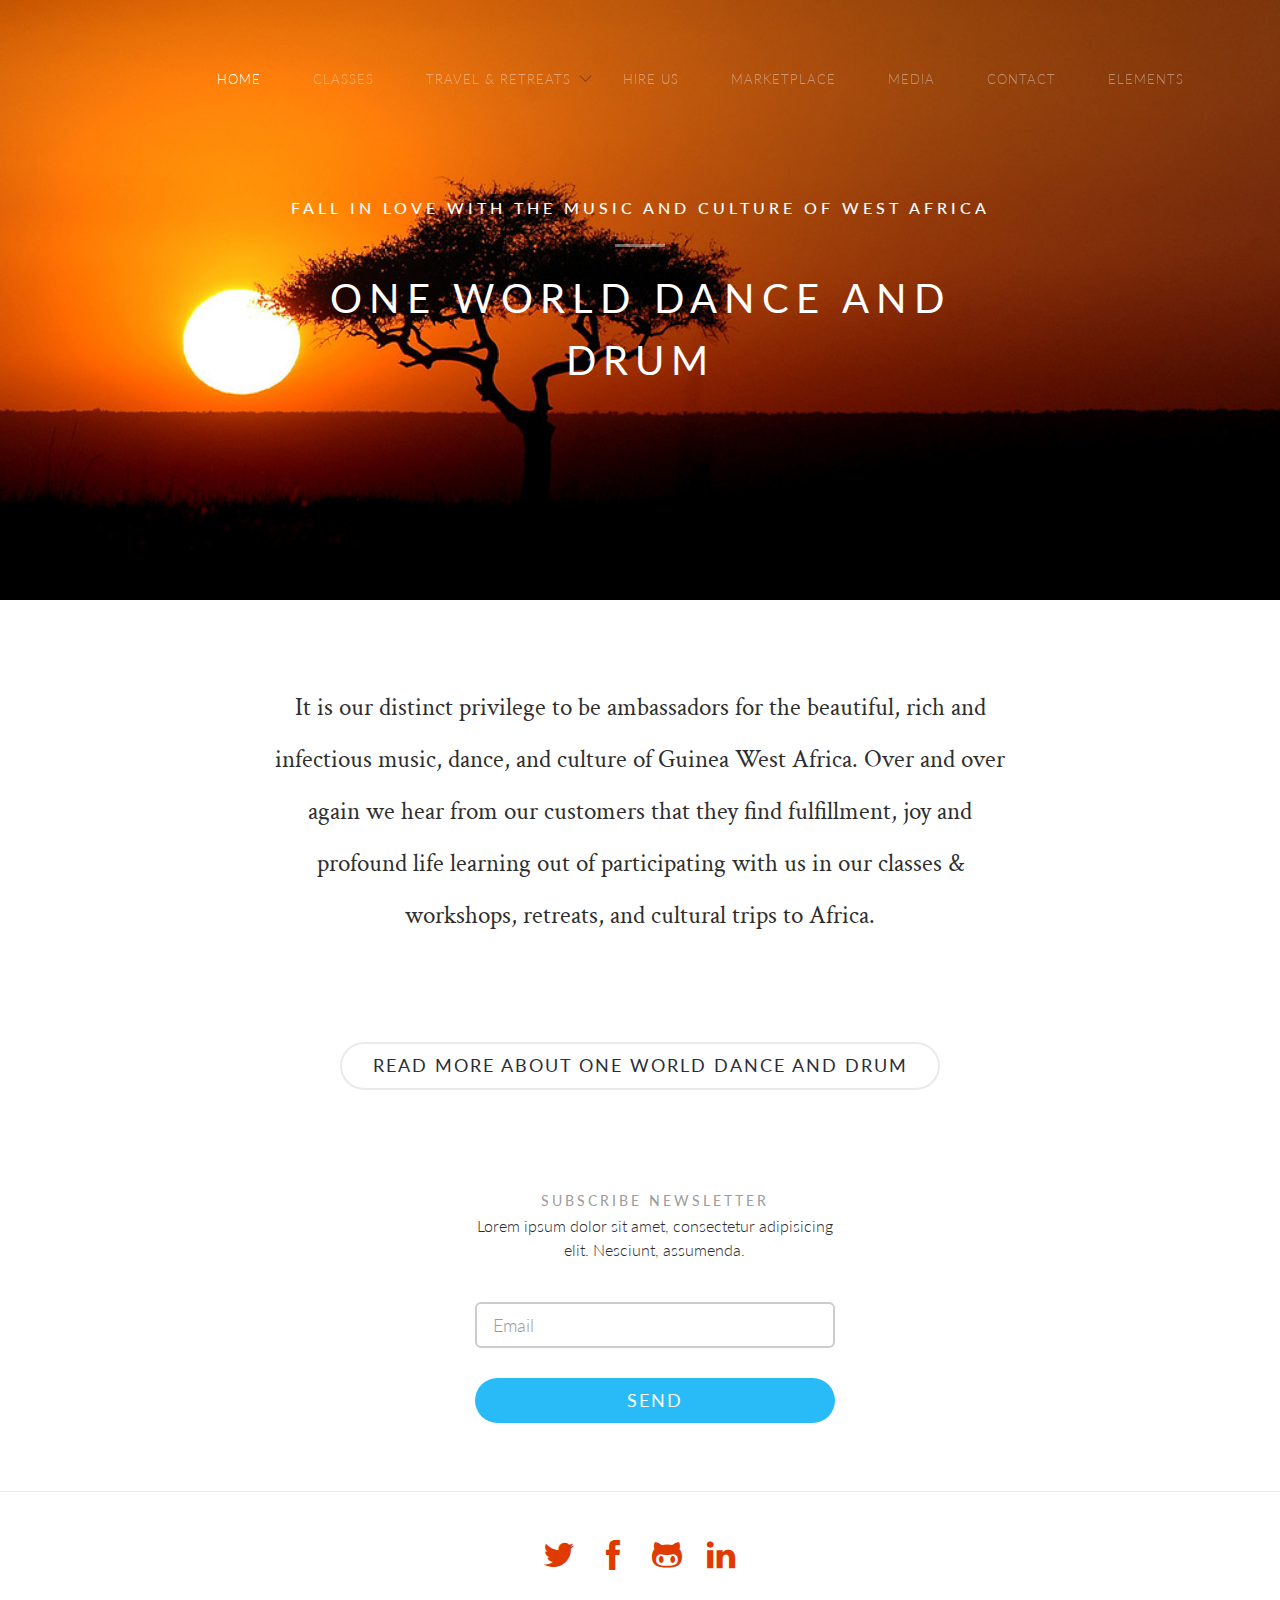
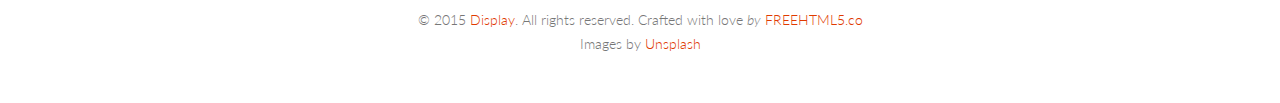
==== index.html @ 824b9a83 "work on inland trip page" ====
<!-- 
//////////////////////////////////////////////////////

FREE HTML5 TEMPLATE 
DESIGNED & DEVELOPED by FREEHTML5.CO

//////////////////////////////////////////////////////
 -->

<!DOCTYPE html>
<!--[if lt IE 7]>      <html class="no-js lt-ie9 lt-ie8 lt-ie7"> <![endif]-->
<!--[if IE 7]>         <html class="no-js lt-ie9 lt-ie8"> <![endif]-->
<!--[if IE 8]>         <html class="no-js lt-ie9"> <![endif]-->
<!--[if gt IE 8]><!--> <html class="no-js"> <!--<![endif]-->
	<head>
	<meta charset="utf-8">
	<meta http-equiv="X-UA-Compatible" content="IE=edge">
	<title>One World Dance and Drum</title>
	<meta name="viewport" content="width=device-width, initial-scale=1">
	<meta name="description" content="One World Drum and Dance offers West African dance and drum classes and workshops, cultural trips to Guinea West Africa, custom programs for educators and educational institutions, a marketplace with African products such as djembes, dunduns, balaphones, and more." />
  	<meta name="keywords" content="African dance Seattle, african drum seattle, African dance, African drum, workshops, dance class, drum class, cultural trips, Guinea, West Africa" />
  	<meta name="author" content="FREEHTML5.CO" />

  	<!-- Facebook and Twitter integration -->
	<meta property="og:title" content=""/>
	<meta property="og:image" content=""/>
	<meta property="og:url" content=""/>
	<meta property="og:site_name" content=""/>
	<meta property="og:description" content=""/>
	<meta name="twitter:title" content="" />
	<meta name="twitter:image" content="" />
	<meta name="twitter:url" content="" />
	<meta name="twitter:card" content="" />

  	<!-- Place favicon.ico and apple-touch-icon.png in the root directory -->
  	<link rel="shortcut icon" href="favicon.ico">

  	<!-- Google Webfont -->
	<link href='http://fonts.googleapis.com/css?family=Lato:300,400|Crimson+Text' rel='stylesheet' type='text/css'>
	<!-- Themify Icons -->
	<link rel="stylesheet" href="css/themify-icons.css">
	<!-- Bootstrap -->
	<link rel="stylesheet" href="css/bootstrap.css">
	<!-- Owl Carousel -->
	<link rel="stylesheet" href="css/owl.carousel.min.css">
	<link rel="stylesheet" href="css/owl.theme.default.min.css">
	<!-- Magnific Popup -->
	<link rel="stylesheet" href="css/magnific-popup.css">
	<!-- Superfish -->
	<link rel="stylesheet" href="css/superfish.css">
	<!-- Easy Responsive Tabs -->
	<link rel="stylesheet" href="css/easy-responsive-tabs.css">


	

	<!-- Theme Style -->
	<link rel="stylesheet" href="css/style.css">
	<!-- Other -->
	<link rel="stylesheet" href="css/special.css">
	
	<!-- FOR IE9 below -->
	<!--[if lt IE 9]>
	<script src="js/modernizr-2.6.2.min.js"></script>
	<script src="js/respond.min.js"></script>
	<![endif]-->

	</head>
	<body>

			<!-- START #fh5co-header -->
			<header id="fh5co-header-section" role="header" class="" >
				<div class="container">
					
					<!-- START #fh5co-logo -->
					<h1 id="fh5co-logo" class="pull-left"><a href="index.html"></a></h1>
					
					<!-- START #fh5co-menu-wrap -->
					<nav id="fh5co-menu-wrap" role="navigation">
						<ul class="sf-menu" id="fh5co-primary-menu">
							<li class="active">
								<a href="index.html">Home</a>
							</li>
							<li><a href="classes.html">Classes</a></li>
							<li>
								<a href="#" class="fh5co-sub-ddown">Travel & Retreats</a>
								 <ul class="fh5co-sub-menu">
								 	<li><a href="coastal-guinea.html">Coastal Guinea</a></li>
								 	<li><a href="inland-villages.html">Inland Guinea Villages</a></li>
									<li><a href="#">Retreats</a></li>
								</ul>
							</li>
							<li><a href="services.html">Hire us</a></li>
							<li><a href="marketplace.html">Marketplace</a></li>
							<li><a href="media.html">Media</a></li>
							<li><a href="contact.html">Contact</a></li>
							<li><a href="elements.html">Elements</a></li>
						</ul>
					</nav>

				</div>
			</header>
			
			<!-- START #fh5co-hero -->
			<aside id="fh5co-hero" style="background-image: url(images/tree1.jpg);">
				<div class="container">
					<div class="row">
						<div class="col-md-8 col-md-offset-2">
							<div class="fh5co-hero-wrap">
								<div class="fh5co-hero-intro">
										<h2>Fall in love with the music and culture of West Africa<span></span></h2>
										<h1>One World Dance and Drum</h1>
								</div>
							</div>
						</div>
					</div>
				</div>
			</aside>

			<div id="fh5co-main">

				<div class="container">
					<div class="row">
						<div class="col-md-8 col-md-offset-2 text-center fh5co-lead-wrap">
							<h3 class="fh5co-serif fh5co-lead">It is our distinct privilege to be ambassadors for the beautiful, rich and infectious music, dance, and culture of Guinea West Africa. Over and over again we hear from our customers that they find fulfillment, joy and profound life learning out of participating with us in our classes & workshops, retreats, and cultural trips to Africa.</h3>
						</div>
					</div>


					<div class="btn btn-outline btn-lg about-us-button" onclick="toggleAboutUs()">Read More About One World Dance and Drum</div>

					<div class="fh5co-spacer fh5co-spacer-sm"></div>
					
					<section id="about-us" style="display:none;">

						<p>One World Dance & Drum exists to bring the power and magic of dance, drum and intercultural experiences alive and real for all people. Through our classes, programs, and services, we ignite awareness, generate community and bring forward the possibility of global transformation.</p>
						<p>The following fundamental values are at the heart of who we are:
							<ul>
								<li>Integrity – to honor one’s word as one’s self. Living true to one’s standards, values and ideals.</li>
								<li>Responsibility – the willingness to be cause in the matter of life.</li>
								<li>Community – seeing self as one with others.</li>
								<li>Contribution – being generous, compassionate and authentic with others, sharing oneself openly.</li>
								<li>Transformation – the genesis of a new realm of possibilities. Making the impossible, possible.</li>
							</ul>
						<p>Being true to these values, we provide opportunities for people to come together to learn, grow and celebrate being alive. Inspired by the human spirit, it is our honor and joy to do God’s work … we stand for the transformation of life itself!
						</p>

<!-- 						<div class="fh5co-spacer fh5co-spacer-sm"></div>
 -->
						<div class="row">
							<div class="col-md-12">
								<div class="fh5co-spacer fh5co-spacer-sm"></div>
							</div>
							<div class="col-md-12">
								<img src="images/sarah_lee.jpg" alt="Images" class="fh5co-align-left img-responsive">
								<p>Sarah Lee graduated with honors and a Bachelor of Science degree in Health and Wellness (Exercise Science, Public Health, Youth Studies and Nutrition) from the University of Minnesota. She has been a member of the University of Minnesota Repertory and Hamanah Don Dance Companies, managed the Fitness Program at the West Seattle YMCA, and is currently a Personal Trainer and Life Coach working with people one on one to heal, expand and transform their physical, mental and emotional capacities.</p>
								<p>When Sarah Lee first discovered West African Dance in1993, she was hooked immediately, and spent the next decade studying with dozens of well-known instructors from various parts of West Africa. In 2004, Sarah Lee’s passion for this art form took her to Senegal and then Guinea West Africa on a dance intensive with her primary instructor: Master Dancer Youssouf Koumbassa.</p>
								<p>She has since returned to Guinea eleven more times for multiple months at a time to dance and learn from some of the best West African dancers and instructors in the world. Each year she delves into intensive personalized study in various parts of Guinea with artists such as Alseny Bangoura, Mamadama Camara, Aly Mara and Sorel Conte, all of whom are Principal Dancers with West Africa's finest performance company Les Ballets Africains.</p>
								<p>From October 2011 to June 2012 Sarah Lee Parker was blessed with her ninth opportunity to live and study dance in Guinea, West Africa. While there, her insatiable passion and hunger to learn from these incredible artists took her to the far reaches of Haute (high) Guinea, to the center of the capital city, Conakry, and many places in between.</p>
								<p>Sarah Lee spent these intensive 8 months studying with old traditional masters and young contemporary performers alike. Through one-on-one private classes, and by rehearsing as a member of the high level performance company Wassa So, Sarah Lee grew tremendously as a dancer. This incredible immersion experience has deepened her intimate knowledge of the dance steps, the music, and the culture and people from which they came.</p>
								<p>Sarah Lee has fallen completely in love with the people, the culture and the music and dance of Guinea West Africa. She is now living in Seattle, powerfully committed to sharing her love and knowledge of this amazing culture, building a bridge between these two very different cultures. She teaches weekly classes in the community, as well in the dance department at the University of Washington.</p>
								<p>A true healer in the best sense of the word, her infectious enthusiasm, playfulness and generosity of spirit, make her the perfect ambassador for the West African traditions that she shares from her heart.</p>

								<div class="fh5co-spacer fh5co-spacer-lg"></div>

								<img src="images/mamady.jpg" alt="Images" class="fh5co-align-right img-responsive">
								<p>Mamady "Tambou” Mansaré III, 4th generation Master Flute player from Guinea West Africa is known across Africa and around the world for his extraordinarily beautiful musicianship and artistry.  In addition to being a world class dancer, singer, and acrobat for Les Ballets Africains, the most renowned and prestigious performance company in all of West Africa, he holds the noble position of principal flute player in this revered company.  In fact, he, his father (from 1988-2004), and his grandfather (from 1958-1988) are the only people who have ever had the honor of holding this position in this acclaimed company.  In Guinea, the Mansaré family is known and regarded as a valuable national treasure.</p>
								<p>Since he was born, Mr. Mansaré has embraced his familial role and exceptional talent as historian, story teller, musician and dancer, serving his country first in several private dance and drum companies, next with the Theatre National de Guinea (1999-2000), then with the National Ballet Djoliba (2001-2004) and now with the largest and most acclaimed company in Africa, Les Ballets Africains (2004-present).  Mamady regularly works with many of Africa’s finest individual master artists such as Mamady Keita and Famadou Konate, and currently is a member of the director team of Les Ballets Africans as the ‘Registeur Adjoint’, working closely with Hamidou Bangora and the rest of the directors for this great company.</p>
								<p>Mamady is a sought after recording artist in West Africa, and his and his father’s music can be heard on many labels and with many internationally known and celebrated artists, such as Momo Wandel Soumah’s albums Matchowe, Afro Swing and Momo Le Doyen;  Mamady Keita’s albums Mögöbalu, Mamady Lèè and Mandeng Djara;  Les Ballets Africains’ albums La Mémoire du Manding, Héritage, and Silo (and others);  Les Espoirs de Coronthie’s albums Tinkhinyi (and others);  Moussa "Tanga” Camara’s album Sabou youma vol.1;  Kelontan Cissohko’s album Koraba;  and even in the films of French director Laurent Chevalier Djembefola, Mogobalu, Momo Le Doyen et l’Expérience Africaine.</p>
								<p>Born in 1976 in Kissidougou, in the Forest Region of Guinea, Mamady is a member of the Malinke ethnic group. The entire paternal line of the Mansaré family, are a clear and famous example of the way ancient West African traditions, customs and knowledge have been passed from one generation to the next for hundreds and hundreds of years.  Mr. Mansaré is a direct descendant of Sundiata Keita, the founder of the Mandingo Empire of the thirteenth century, and since his birth he has been rooted in the stories and traditions of his culture. Now his government and the people of Guinea count on him to chronicle and keep the details of these stories alive for the world.  He takes pride in his role as a cultural ambassador, not only as a beautiful performer and recording artist, but also by teaching classes and workshops. For years Mr. Mansaré has been organizing and leading training courses and cultural intensives in both the capital city Conakry, as well as in his native village deep in the interior of Guinea.  He works with students from all over the world: Mexico, United States, France, Japan, Netherlands ...etc., to share with them the power and exhilaration of his grand culture. Students and audience members from across the globe regard him as an exceptional teacher, and charismatic performer, and an enormous resource of traditional information.</p>
								<p>Lastly, Mamady’s ancestral heritage, his time spent in the untouched traditions of central and eastern Guinea, and his many years of participating in the top performance companies in Guinea, has allowed him to become a fine costume and instrument designer.  Directors of dance and drum performance companies all of the world now come to him to build instruments for them, and design specific traditional costumes for their productions.  His profound and intimate understanding of history of West Africa’s music, dance and culture make him one of the most sought after instrument makers, costume designers artists and teachers in Guinea.</p>
							</div>
						</div>

						<div class="fh5co-spacer fh5co-spacer-lg"></div>
					</section>


					<section id="fh5co-newsletter">
						<div class="container">
							<div class="row">
								<div class="col-md-4 col-md-offset-4 col-sm-6 col-sm-offset-3 text-center">
									<h2 class="fh5co-uppercase-heading-sm fh5co-no-margin-bottom">Subscribe Newsletter</h2>
									<p>Lorem ipsum dolor sit amet, consectetur adipisicing elit. Nesciunt, assumenda.</p>
									<div class="fh5co-spacer fh5co-spacer-xxs"></div>
									<form method="post" action="#">
									  <div class="form-group">
									    <label for="email" class="sr-only">Email address</label>
									    <input type="email" class="form-control input-lg" id="email" placeholder="Email">
									  </div>
									  <input type="submit" class="btn btn-primary btn-lg btn-block" value="Send">
									</form>		
								</div>
							</div>
						</div>
					</section>
				</div>
				
				<footer id="fh5co-footer">
					<div class="container">
						
						<ul class="fh5co-social-icons">
							<li><a href="#"><i class="ti-twitter-alt"></i></a></li>
							<li><a href="#"><i class="ti-facebook"></i></a></li>
							<li><a href="#"><i class="ti-github"></i></a></li>
							<li><a href="#"><i class="ti-linkedin"></i></a></li>
						</ul>
						<p class="text-muted fh5co-no-margin-bottom text-center"><small>&copy; 2015 <a href="#">Display</a>. All rights reserved. Crafted with love <em>by</em> <a href="http://freehtml5.co" target="_blank">FREEHTML5.co</a> <br> Images by <a href="http://unsplash.com/" target="_blank">Unsplash</a></small></p>

					</div>
				</footer>
			
		
			</div>
			
			
		<!-- jQuery -->
		<script src="js/jquery-1.10.2.min.js"></script>
		<!-- jQuery Easing -->
		<script src="js/jquery.easing.1.3.js"></script>
		<!-- Bootstrap -->
		<script src="js/bootstrap.js"></script>
		<!-- Owl carousel -->
		<script src="js/owl.carousel.min.js"></script>
		<!-- Magnific Popup -->
		<script src="js/jquery.magnific-popup.min.js"></script>
		<!-- Superfish -->
		<script src="js/hoverIntent.js"></script>
		<script src="js/superfish.js"></script>
		<!-- Easy Responsive Tabs -->
		<script src="js/easyResponsiveTabs.js"></script>
		<!-- FastClick for Mobile/Tablets -->
		<script src="js/fastclick.js"></script>
		<!-- Main JS -->
		<script src="js/main.js"></script>

		<script type="text/javascript">
			function toggleAboutUs() {
		    var x = document.getElementById('about-us');
		    if (x.style.display === 'none') {
		        x.style.display = 'block';
		    } else {
		        x.style.display = 'none';
		    }
			}

		</script>

	</body>
</html>
---- css/themify-icons.css ----
@font-face {
	font-family: 'themify';
	src:url('../fonts/themify/themify.eot?-fvbane');
	src:url('../fonts/themify/themify.eot?#iefix-fvbane') format('embedded-opentype'),
		url('../fonts/themify/themify.woff?-fvbane') format('woff'),
		url('../fonts/themify/themify.ttf?-fvbane') format('truetype'),
		url('../fonts/themify/themify.svg?-fvbane#themify') format('svg');
	font-weight: normal;
	font-style: normal;
}

[class^="ti-"], [class*=" ti-"] {
	font-family: 'themify';
	speak: none;
	font-style: normal;
	font-weight: normal;
	font-variant: normal;
	text-transform: none;
	line-height: 1;

	/* Better Font Rendering =========== */
	-webkit-font-smoothing: antialiased;
	-moz-osx-font-smoothing: grayscale;
}

.ti-wand:before {
	content: "\e600";
}
.ti-volume:before {
	content: "\e601";
}
.ti-user:before {
	content: "\e602";
}
.ti-unlock:before {
	content: "\e603";
}
.ti-unlink:before {
	content: "\e604";
}
.ti-trash:before {
	content: "\e605";
}
.ti-thought:before {
	content: "\e606";
}
.ti-target:before {
	content: "\e607";
}
.ti-tag:before {
	content: "\e608";
}
.ti-tablet:before {
	content: "\e609";
}
.ti-star:before {
	content: "\e60a";
}
.ti-spray:before {
	content: "\e60b";
}
.ti-signal:before {
	content: "\e60c";
}
.ti-shopping-cart:before {
	content: "\e60d";
}
.ti-shopping-cart-full:before {
	content: "\e60e";
}
.ti-settings:before {
	content: "\e60f";
}
.ti-search:before {
	content: "\e610";
}
.ti-zoom-in:before {
	content: "\e611";
}
.ti-zoom-out:before {
	content: "\e612";
}
.ti-cut:before {
	content: "\e613";
}
.ti-ruler:before {
	content: "\e614";
}
.ti-ruler-pencil:before {
	content: "\e615";
}
.ti-ruler-alt:before {
	content: "\e616";
}
.ti-bookmark:before {
	content: "\e617";
}
.ti-bookmark-alt:before {
	content: "\e618";
}
.ti-reload:before {
	content: "\e619";
}
.ti-plus:before {
	content: "\e61a";
}
.ti-pin:before {
	content: "\e61b";
}
.ti-pencil:before {
	content: "\e61c";
}
.ti-pencil-alt:before {
	content: "\e61d";
}
.ti-paint-roller:before {
	content: "\e61e";
}
.ti-paint-bucket:before {
	content: "\e61f";
}
.ti-na:before {
	content: "\e620";
}
.ti-mobile:before {
	content: "\e621";
}
.ti-minus:before {
	content: "\e622";
}
.ti-medall:before {
	content: "\e623";
}
.ti-medall-alt:before {
	content: "\e624";
}
.ti-marker:before {
	content: "\e625";
}
.ti-marker-alt:before {
	content: "\e626";
}
.ti-arrow-up:before {
	content: "\e627";
}
.ti-arrow-right:before {
	content: "\e628";
}
.ti-arrow-left:before {
	content: "\e629";
}
.ti-arrow-down:before {
	content: "\e62a";
}
.ti-lock:before {
	content: "\e62b";
}
.ti-location-arrow:before {
	content: "\e62c";
}
.ti-link:before {
	content: "\e62d";
}
.ti-layout:before {
	content: "\e62e";
}
.ti-layers:before {
	content: "\e62f";
}
.ti-layers-alt:before {
	content: "\e630";
}
.ti-key:before {
	content: "\e631";
}
.ti-import:before {
	content: "\e632";
}
.ti-image:before {
	content: "\e633";
}
.ti-heart:before {
	content: "\e634";
}
.ti-heart-broken:before {
	content: "\e635";
}
.ti-hand-stop:before {
	content: "\e636";
}
.ti-hand-open:before {
	content: "\e637";
}
.ti-hand-drag:before {
	content: "\e638";
}
.ti-folder:before {
	content: "\e639";
}
.ti-flag:before {
	content: "\e63a";
}
.ti-flag-alt:before {
	content: "\e63b";
}
.ti-flag-alt-2:before {
	content: "\e63c";
}
.ti-eye:before {
	content: "\e63d";
}
.ti-export:before {
	content: "\e63e";
}
.ti-exchange-vertical:before {
	content: "\e63f";
}
.ti-desktop:before {
	content: "\e640";
}
.ti-cup:before {
	content: "\e641";
}
.ti-crown:before {
	content: "\e642";
}
.ti-comments:before {
	content: "\e643";
}
.ti-comment:before {
	content: "\e644";
}
.ti-comment-alt:before {
	content: "\e645";
}
.ti-close:before {
	content: "\e646";
}
.ti-clip:before {
	content: "\e647";
}
.ti-angle-up:before {
	content: "\e648";
}
.ti-angle-right:before {
	content: "\e649";
}
.ti-angle-left:before {
	content: "\e64a";
}
.ti-angle-down:before {
	content: "\e64b";
}
.ti-check:before {
	content: "\e64c";
}
.ti-check-box:before {
	content: "\e64d";
}
.ti-camera:before {
	content: "\e64e";
}
.ti-announcement:before {
	content: "\e64f";
}
.ti-brush:before {
	content: "\e650";
}
.ti-briefcase:before {
	content: "\e651";
}
.ti-bolt:before {
	content: "\e652";
}
.ti-bolt-alt:before {
	content: "\e653";
}
.ti-blackboard:before {
	content: "\e654";
}
.ti-bag:before {
	content: "\e655";
}
.ti-move:before {
	content: "\e656";
}
.ti-arrows-vertical:before {
	content: "\e657";
}
.ti-arrows-horizontal:before {
	content: "\e658";
}
.ti-fullscreen:before {
	content: "\e659";
}
.ti-arrow-top-right:before {
	content: "\e65a";
}
.ti-arrow-top-left:before {
	content: "\e65b";
}
.ti-arrow-circle-up:before {
	content: "\e65c";
}
.ti-arrow-circle-right:before {
	content: "\e65d";
}
.ti-arrow-circle-left:before {
	content: "\e65e";
}
.ti-arrow-circle-down:before {
	content: "\e65f";
}
.ti-angle-double-up:before {
	content: "\e660";
}
.ti-angle-double-right:before {
	content: "\e661";
}
.ti-angle-double-left:before {
	content: "\e662";
}
.ti-angle-double-down:before {
	content: "\e663";
}
.ti-zip:before {
	content: "\e664";
}
.ti-world:before {
	content: "\e665";
}
.ti-wheelchair:before {
	content: "\e666";
}
.ti-view-list:before {
	content: "\e667";
}
.ti-view-list-alt:before {
	content: "\e668";
}
.ti-view-grid:before {
	content: "\e669";
}
.ti-uppercase:before {
	content: "\e66a";
}
.ti-upload:before {
	content: "\e66b";
}
.ti-underline:before {
	content: "\e66c";
}
.ti-truck:before {
	content: "\e66d";
}
.ti-timer:before {
	content: "\e66e";
}
.ti-ticket:before {
	content: "\e66f";
}
.ti-thumb-up:before {
	content: "\e670";
}
.ti-thumb-down:before {
	content: "\e671";
}
.ti-text:before {
	content: "\e672";
}
.ti-stats-up:before {
	content: "\e673";
}
.ti-stats-down:before {
	content: "\e674";
}
.ti-split-v:before {
	content: "\e675";
}
.ti-split-h:before {
	content: "\e676";
}
.ti-smallcap:before {
	content: "\e677";
}
.ti-shine:before {
	content: "\e678";
}
.ti-shift-right:before {
	content: "\e679";
}
.ti-shift-left:before {
	content: "\e67a";
}
.ti-shield:before {
	content: "\e67b";
}
.ti-notepad:before {
	content: "\e67c";
}
.ti-server:before {
	content: "\e67d";
}
.ti-quote-right:before {
	content: "\e67e";
}
.ti-quote-left:before {
	content: "\e67f";
}
.ti-pulse:before {
	content: "\e680";
}
.ti-printer:before {
	content: "\e681";
}
.ti-power-off:before {
	content: "\e682";
}
.ti-plug:before {
	content: "\e683";
}
.ti-pie-chart:before {
	content: "\e684";
}
.ti-paragraph:before {
	content: "\e685";
}
.ti-panel:before {
	content: "\e686";
}
.ti-package:before {
	content: "\e687";
}
.ti-music:before {
	content: "\e688";
}
.ti-music-alt:before {
	content: "\e689";
}
.ti-mouse:before {
	content: "\e68a";
}
.ti-mouse-alt:before {
	content: "\e68b";
}
.ti-money:before {
	content: "\e68c";
}
.ti-microphone:before {
	content: "\e68d";
}
.ti-menu:before {
	content: "\e68e";
}
.ti-menu-alt:before {
	content: "\e68f";
}
.ti-map:before {
	content: "\e690";
}
.ti-map-alt:before {
	content: "\e691";
}
.ti-loop:before {
	content: "\e692";
}
.ti-location-pin:before {
	content: "\e693";
}
.ti-list:before {
	content: "\e694";
}
.ti-light-bulb:before {
	content: "\e695";
}
.ti-Italic:before {
	content: "\e696";
}
.ti-info:before {
	content: "\e697";
}
.ti-infinite:before {
	content: "\e698";
}
.ti-id-badge:before {
	content: "\e699";
}
.ti-hummer:before {
	content: "\e69a";
}
.ti-home:before {
	content: "\e69b";
}
.ti-help:before {
	content: "\e69c";
}
.ti-headphone:before {
	content: "\e69d";
}
.ti-harddrives:before {
	content: "\e69e";
}
.ti-harddrive:before {
	content: "\e69f";
}
.ti-gift:before {
	content: "\e6a0";
}
.ti-game:before {
	content: "\e6a1";
}
.ti-filter:before {
	content: "\e6a2";
}
.ti-files:before {
	content: "\e6a3";
}
.ti-file:before {
	content: "\e6a4";
}
.ti-eraser:before {
	content: "\e6a5";
}
.ti-envelope:before {
	content: "\e6a6";
}
.ti-download:before {
	content: "\e6a7";
}
.ti-direction:before {
	content: "\e6a8";
}
.ti-direction-alt:before {
	content: "\e6a9";
}
.ti-dashboard:before {
	content: "\e6aa";
}
.ti-control-stop:before {
	content: "\e6ab";
}
.ti-control-shuffle:before {
	content: "\e6ac";
}
.ti-control-play:before {
	content: "\e6ad";
}
.ti-control-pause:before {
	content: "\e6ae";
}
.ti-control-forward:before {
	content: "\e6af";
}
.ti-control-backward:before {
	content: "\e6b0";
}
.ti-cloud:before {
	content: "\e6b1";
}
.ti-cloud-up:before {
	content: "\e6b2";
}
.ti-cloud-down:before {
	content: "\e6b3";
}
.ti-clipboard:before {
	content: "\e6b4";
}
.ti-car:before {
	content: "\e6b5";
}
.ti-calendar:before {
	content: "\e6b6";
}
.ti-book:before {
	content: "\e6b7";
}
.ti-bell:before {
	content: "\e6b8";
}
.ti-basketball:before {
	content: "\e6b9";
}
.ti-bar-chart:before {
	content: "\e6ba";
}
.ti-bar-chart-alt:before {
	content: "\e6bb";
}
.ti-back-right:before {
	content: "\e6bc";
}
.ti-back-left:before {
	content: "\e6bd";
}
.ti-arrows-corner:before {
	content: "\e6be";
}
.ti-archive:before {
	content: "\e6bf";
}
.ti-anchor:before {
	content: "\e6c0";
}
.ti-align-right:before {
	content: "\e6c1";
}
.ti-align-left:before {
	content: "\e6c2";
}
.ti-align-justify:before {
	content: "\e6c3";
}
.ti-align-center:before {
	content: "\e6c4";
}
.ti-alert:before {
	content: "\e6c5";
}
.ti-alarm-clock:before {
	content: "\e6c6";
}
.ti-agenda:before {
	content: "\e6c7";
}
.ti-write:before {
	content: "\e6c8";
}
.ti-window:before {
	content: "\e6c9";
}
.ti-widgetized:before {
	content: "\e6ca";
}
.ti-widget:before {
	content: "\e6cb";
}
.ti-widget-alt:before {
	content: "\e6cc";
}
.ti-wallet:before {
	content: "\e6cd";
}
.ti-video-clapper:before {
	content: "\e6ce";
}
.ti-video-camera:before {
	content: "\e6cf";
}
.ti-vector:before {
	content: "\e6d0";
}
.ti-themify-logo:before {
	content: "\e6d1";
}
.ti-themify-favicon:before {
	content: "\e6d2";
}
.ti-themify-favicon-alt:before {
	content: "\e6d3";
}
.ti-support:before {
	content: "\e6d4";
}
.ti-stamp:before {
	content: "\e6d5";
}
.ti-split-v-alt:before {
	content: "\e6d6";
}
.ti-slice:before {
	content: "\e6d7";
}
.ti-shortcode:before {
	content: "\e6d8";
}
.ti-shift-right-alt:before {
	content: "\e6d9";
}
.ti-shift-left-alt:before {
	content: "\e6da";
}
.ti-ruler-alt-2:before {
	content: "\e6db";
}
.ti-receipt:before {
	content: "\e6dc";
}
.ti-pin2:before {
	content: "\e6dd";
}
.ti-pin-alt:before {
	content: "\e6de";
}
.ti-pencil-alt2:before {
	content: "\e6df";
}
.ti-palette:before {
	content: "\e6e0";
}
.ti-more:before {
	content: "\e6e1";
}
.ti-more-alt:before {
	content: "\e6e2";
}
.ti-microphone-alt:before {
	content: "\e6e3";
}
.ti-magnet:before {
	content: "\e6e4";
}
.ti-line-double:before {
	content: "\e6e5";
}
.ti-line-dotted:before {
	content: "\e6e6";
}
.ti-line-dashed:before {
	content: "\e6e7";
}
.ti-layout-width-full:before {
	content: "\e6e8";
}
.ti-layout-width-default:before {
	content: "\e6e9";
}
.ti-layout-width-default-alt:before {
	content: "\e6ea";
}
.ti-layout-tab:before {
	content: "\e6eb";
}
.ti-layout-tab-window:before {
	content: "\e6ec";
}
.ti-layout-tab-v:before {
	content: "\e6ed";
}
.ti-layout-tab-min:before {
	content: "\e6ee";
}
.ti-layout-slider:before {
	content: "\e6ef";
}
.ti-layout-slider-alt:before {
	content: "\e6f0";
}
.ti-layout-sidebar-right:before {
	content: "\e6f1";
}
.ti-layout-sidebar-none:before {
	content: "\e6f2";
}
.ti-layout-sidebar-left:before {
	content: "\e6f3";
}
.ti-layout-placeholder:before {
	content: "\e6f4";
}
.ti-layout-menu:before {
	content: "\e6f5";
}
.ti-layout-menu-v:before {
	content: "\e6f6";
}
.ti-layout-menu-separated:before {
	content: "\e6f7";
}
.ti-layout-menu-full:before {
	content: "\e6f8";
}
.ti-layout-media-right-alt:before {
	content: "\e6f9";
}
.ti-layout-media-right:before {
	content: "\e6fa";
}
.ti-layout-media-overlay:before {
	content: "\e6fb";
}
.ti-layout-media-overlay-alt:before {
	content: "\e6fc";
}
.ti-layout-media-overlay-alt-2:before {
	content: "\e6fd";
}
.ti-layout-media-left-alt:before {
	content: "\e6fe";
}
.ti-layout-media-left:before {
	content: "\e6ff";
}
.ti-layout-media-center-alt:before {
	content: "\e700";
}
.ti-layout-media-center:before {
	content: "\e701";
}
.ti-layout-list-thumb:before {
	content: "\e702";
}
.ti-layout-list-thumb-alt:before {
	content: "\e703";
}
.ti-layout-list-post:before {
	content: "\e704";
}
.ti-layout-list-large-image:before {
	content: "\e705";
}
.ti-layout-line-solid:before {
	content: "\e706";
}
.ti-layout-grid4:before {
	content: "\e707";
}
.ti-layout-grid3:before {
	content: "\e708";
}
.ti-layout-grid2:before {
	content: "\e709";
}
.ti-layout-grid2-thumb:before {
	content: "\e70a";
}
.ti-layout-cta-right:before {
	content: "\e70b";
}
.ti-layout-cta-left:before {
	content: "\e70c";
}
.ti-layout-cta-center:before {
	content: "\e70d";
}
.ti-layout-cta-btn-right:before {
	content: "\e70e";
}
.ti-layout-cta-btn-left:before {
	content: "\e70f";
}
.ti-layout-column4:before {
	content: "\e710";
}
.ti-layout-column3:before {
	content: "\e711";
}
.ti-layout-column2:before {
	content: "\e712";
}
.ti-layout-accordion-separated:before {
	content: "\e713";
}
.ti-layout-accordion-merged:before {
	content: "\e714";
}
.ti-layout-accordion-list:before {
	content: "\e715";
}
.ti-ink-pen:before {
	content: "\e716";
}
.ti-info-alt:before {
	content: "\e717";
}
.ti-help-alt:before {
	content: "\e718";
}
.ti-headphone-alt:before {
	content: "\e719";
}
.ti-hand-point-up:before {
	content: "\e71a";
}
.ti-hand-point-right:before {
	content: "\e71b";
}
.ti-hand-point-left:before {
	content: "\e71c";
}
.ti-hand-point-down:before {
	content: "\e71d";
}
.ti-gallery:before {
	content: "\e71e";
}
.ti-face-smile:before {
	content: "\e71f";
}
.ti-face-sad:before {
	content: "\e720";
}
.ti-credit-card:before {
	content: "\e721";
}
.ti-control-skip-forward:before {
	content: "\e722";
}
.ti-control-skip-backward:before {
	content: "\e723";
}
.ti-control-record:before {
	content: "\e724";
}
.ti-control-eject:before {
	content: "\e725";
}
.ti-comments-smiley:before {
	content: "\e726";
}
.ti-brush-alt:before {
	content: "\e727";
}
.ti-youtube:before {
	content: "\e728";
}
.ti-vimeo:before {
	content: "\e729";
}
.ti-twitter:before {
	content: "\e72a";
}
.ti-time:before {
	content: "\e72b";
}
.ti-tumblr:before {
	content: "\e72c";
}
.ti-skype:before {
	content: "\e72d";
}
.ti-share:before {
	content: "\e72e";
}
.ti-share-alt:before {
	content: "\e72f";
}
.ti-rocket:before {
	content: "\e730";
}
.ti-pinterest:before {
	content: "\e731";
}
.ti-new-window:before {
	content: "\e732";
}
.ti-microsoft:before {
	content: "\e733";
}
.ti-list-ol:before {
	content: "\e734";
}
.ti-linkedin:before {
	content: "\e735";
}
.ti-layout-sidebar-2:before {
	content: "\e736";
}
.ti-layout-grid4-alt:before {
	content: "\e737";
}
.ti-layout-grid3-alt:before {
	content: "\e738";
}
.ti-layout-grid2-alt:before {
	content: "\e739";
}
.ti-layout-column4-alt:before {
	content: "\e73a";
}
.ti-layout-column3-alt:before {
	content: "\e73b";
}
.ti-layout-column2-alt:before {
	content: "\e73c";
}
.ti-instagram:before {
	content: "\e73d";
}
.ti-google:before {
	content: "\e73e";
}
.ti-github:before {
	content: "\e73f";
}
.ti-flickr:before {
	content: "\e740";
}
.ti-facebook:before {
	content: "\e741";
}
.ti-dropbox:before {
	content: "\e742";
}
.ti-dribbble:before {
	content: "\e743";
}
.ti-apple:before {
	content: "\e744";
}
.ti-android:before {
	content: "\e745";
}
.ti-save:before {
	content: "\e746";
}
.ti-save-alt:before {
	content: "\e747";
}
.ti-yahoo:before {
	content: "\e748";
}
.ti-wordpress:before {
	content: "\e749";
}
.ti-vimeo-alt:before {
	content: "\e74a";
}
.ti-twitter-alt:before {
	content: "\e74b";
}
.ti-tumblr-alt:before {
	content: "\e74c";
}
.ti-trello:before {
	content: "\e74d";
}
.ti-stack-overflow:before {
	content: "\e74e";
}
.ti-soundcloud:before {
	content: "\e74f";
}
.ti-sharethis:before {
	content: "\e750";
}
.ti-sharethis-alt:before {
	content: "\e751";
}
.ti-reddit:before {
	content: "\e752";
}
.ti-pinterest-alt:before {
	content: "\e753";
}
.ti-microsoft-alt:before {
	content: "\e754";
}
.ti-linux:before {
	content: "\e755";
}
.ti-jsfiddle:before {
	content: "\e756";
}
.ti-joomla:before {
	content: "\e757";
}
.ti-html5:before {
	content: "\e758";
}
.ti-flickr-alt:before {
	content: "\e759";
}
.ti-email:before {
	content: "\e75a";
}
.ti-drupal:before {
	content: "\e75b";
}
.ti-dropbox-alt:before {
	content: "\e75c";
}
.ti-css3:before {
	content: "\e75d";
}
.ti-rss:before {
	content: "\e75e";
}
.ti-rss-alt:before {
	content: "\e75f";
}
---- css/superfish.css ----
/*** ESSENTIAL STYLES ***/
.sf-menu, .sf-menu * {
	margin: 0;
	padding: 0;
	list-style: none;
}
.sf-menu li {
	position: relative;
}
.sf-menu ul {
	position: absolute;
	display: none;
	top: 100%;
	right: 0;
	
	z-index: 99;
}
.sf-menu > li {
	float: left;
}
.sf-menu li:hover > ul,
.sf-menu li.sfHover > ul {
	display: block;
}

.sf-menu a {
	display: block;
	position: relative;
}
.sf-menu ul ul {
	top: 0;
	left: 100%;
}


/*** DEMO SKIN ***/
.sf-menu {
	float: left;
	margin-bottom: 1em;
}
.sf-menu ul {
	box-shadow: 2px 2px 6px rgba(0,0,0,.2);
	min-width: 12em; /* allow long menu items to determine submenu width */
	*width: 12em; /* no auto sub width for IE7, see white-space comment below */
}
.sf-menu a {
	border-left: 1px solid #fff;
	border-top: 1px solid #dFeEFF; /* fallback colour must use full shorthand */
	border-top: 1px solid rgba(255,255,255,.5);
	padding: .75em 1em;
	text-decoration: none;
	zoom: 1; /* IE7 */
}
.sf-menu a {
	color: #13a;
}
.sf-menu li {
	background: #BDD2FF;
	white-space: nowrap; /* no need for Supersubs plugin */
	*white-space: normal; /* ...unless you support IE7 (let it wrap) */
	-webkit-transition: background .2s;
	transition: background .2s;
}
.sf-menu ul li {
	background: #AABDE6;
}
.sf-menu ul ul li {
	background: #9AAEDB;
}
.sf-menu li:hover,
.sf-menu li.sfHover {
	background: #CFDEFF;
	/* only transition out, not in */
	-webkit-transition: none;
	transition: none;
}

/*** arrows (for all except IE7) **/
.sf-arrows .sf-with-ul {
	padding-right: 2.5em;
	*padding-right: 1em; /* no CSS arrows for IE7 (lack pseudo-elements) */
}
/* styling for both css and generated arrows */
.sf-arrows .sf-with-ul:after {
	content: '';
	position: absolute;
	top: 50%;
	right: 1em;
	margin-top: -3px;
	height: 0;
	width: 0;
	/* order of following 3 rules important for fallbacks to work */
	border: 5px solid transparent;
	border-top-color: #dFeEFF; /* edit this to suit design (no rgba in IE8) */
	border-top-color: rgba(255,255,255,.5);
}
.sf-arrows > li > .sf-with-ul:focus:after,
.sf-arrows > li:hover > .sf-with-ul:after,
.sf-arrows > .sfHover > .sf-with-ul:after {
	border-top-color: white; /* IE8 fallback colour */
}
/* styling for right-facing arrows */
.sf-arrows ul .sf-with-ul:after {
	margin-top: -5px;
	/*margin-right: -3px;*/
	border-color: transparent;
	border-left-color: #dFeEFF; /* edit this to suit design (no rgba in IE8) */
	border-left-color: rgba(255,255,255,.5);
}
.sf-arrows ul li > .sf-with-ul:focus:after,
.sf-arrows ul li:hover > .sf-with-ul:after,
.sf-arrows ul .sfHover > .sf-with-ul:after {
	border-left-color: white;
}
---- css/easy-responsive-tabs.css ----
.resp-tabs-list, .resp-tabs-list p {
    margin: 0px;
    padding: 0px;
}
.resp-tabs-list {
    display: inline-block;
}
.resp-tabs-list li {
    font-weight: 600;
    font-size: 16px;
    display: inline-block;
    padding: 18px 15px;
    margin: 0 4px 0 0;
    list-style: none;
    cursor: pointer;
}

.resp-tabs-container {
    padding: 0px;
    background-color: #fff;
    clear: left;
}

h2.resp-accordion {
    cursor: pointer;
    padding: 5px;
    display: none;
    
}
.resp-tab-content {
    display: none;
    padding: 15px;
    padding-top: 30px;
    text-align: left;
    box-shadow: none;
}
.text-center .resp-tab-content,
.text-center .resp-accordion {
    text-align: left;
}

.resp-tab-active {
	border: 1px solid #ebebeb !important;
	border-bottom: none;
	margin-bottom: -1px !important;
	padding: 17px 14px 19px 14px !important;
	border-top: 1px solid #ebebeb !important;
	border-bottom: 0px #fff solid !important;
    border-top-left-radius: 4px;
    border-top-right-radius: 4px;
}

.resp-tab-active {
    border-bottom: none;
    background-color: #fff;
}

.resp-content-active, .resp-accordion-active {
    display: block;
}

.resp-tab-content {
    border: none;
    border-top: 1px solid #ebebeb;
    /*border-left-color: transparent;
    border-left-color: transparent;*/
	/*border-top-color: #ebebeb;*/
}

h2.resp-accordion {
    font-size: 13px;
    border: 1px solid #ebebeb;
    border-top: 0px solid #ebebeb;
    margin: 0px;
    padding: 10px 15px;
}

h2.resp-tab-active {
    border-bottom: 0px solid #ebebeb !important;
    margin-bottom: 0px !important;
    padding: 10px 15px !important;
}

h2.resp-tab-title:last-child {
    border-bottom: 12px solid #ebebeb !important;
    background: blue;
}

/*-----------Vertical tabs-----------*/
.resp-vtabs ul.resp-tabs-list {
    float: left;
    width: 30%;
}

.resp-vtabs .resp-tabs-list li {
    display: block;
    padding: 19px 15px !important;
    margin: 0 0 4px;
    cursor: pointer;
    float: none;
}

.resp-vtabs .resp-tabs-container {
    padding: 0px;
    background-color: #fff;
    /*border: 1px solid #ebebeb;*/
    border-left: 1px solid #ebebeb;
    float: left;
    width: 68%;
    min-height: 250px;
    border-radius: 4px;
    clear: none;
}

.resp-vtabs .resp-tab-content {
    border: none;
    word-wrap: break-word;
    padding-left: 30px;
}

.resp-vtabs li.resp-tab-active { 
    position: relative;
    z-index: 1;
    margin-right: -1px !important;
    padding: 18px 15px 19px 14px !important;
    /*border-top: 1px solid;*/
    border: 1px solid #ebebeb !important;
    border-left: 1px solid #ebebeb !important;
    border-left: none !important;
    margin-bottom: 4px !important;
    border-right: 1px #FFF solid !important;
    border-top-left-radius: 0px;
    border-top-right-radius: 0px;
}

.resp-arrow {
    float: right;
    margin-top: 10px;
    -moz-transition:    all .2s ease;
    -o-transition:      all .2s ease;
    -webkit-transition: all .2s ease;
    transition:         all .2s ease;
}

h2.resp-tab-active span.resp-arrow {
    -ms-transform: rotate(180deg); /* IE 9 */
    -webkit-transform: rotate(180deg); /* Chrome, Safari, Opera */
    transform: rotate(180deg);
}

/*-----------Accordion styles-----------*/
h2.resp-tab-active {
    background: #DBDBDB;/* !important;*/
}

.resp-easy-accordion h2.resp-accordion {
    display: block;
}


.resp-easy-accordion .resp-tab-content:last-child {
    border-bottom: 1px solid #ebebeb;/* !important;*/
}

.resp-jfit {
    width: 100%;
    margin: 0px;
}

.resp-tab-content-active {
    display: block;
}

h2.resp-accordion:first-child {
    border-top: 1px solid #ebebeb;/* !important;*/
}
.resp-accordion.resp-tab-active {
    border-top: none;
}

/*Here your can change the breakpoint to set the accordion, when screen resolution changed*/
@media only screen and (max-width: 768px) {
    ul.resp-tabs-list {
        display: none;
    }

    h2.resp-accordion {
        display: block;
    }
    .resp-tab-content {
        border: 1px solid #ebebeb;
    }
    .resp-vtabs .resp-tab-content {
        border: 1px solid #ebebeb;
    }
    
    .resp-tabs-container .resp-accordion.resp-tab-active {
        border-top: none!important;   
        border-bottom: none!important;    
        border-top-left-radius: 0px;
        border-top-right-radius: 0px;
    }
    .resp-tabs-container .resp-accordion.resp-tab-active:nth-of-type(1) {
        border-top-left-radius: 0px;
        border-top-right-radius: 0px;
        border-top: 1px solid #ebebeb !important;
        border-bototm: none!important;
    }
    

    .resp-tab-content {
        -webkit-box-shadow: inset 0px 4px 5px -3px rgba(0,0,0,0.05);
        -moz-box-shadow: inset 0px 4px 5px -3px rgba(0,0,0,0.05);
        -ms-box-shadow: inset 0px 4px 5px -3px rgba(0,0,0,0.05);
        box-shadow: inset 0px 4px 5px -3px rgba(0,0,0,0.05);
    }
    

    .resp-vtabs .resp-tabs-container {
        border: none;
        float: none;
        width: 100%;
        min-height: 100px;
        clear: none;
    }

    .resp-accordion-closed {
        display: none !important;
    }

    .resp-vtabs .resp-tab-content:last-child {
        border-bottom: 1px solid #ebebeb !important;
    }
}
---- css/style.css ----
/*
//////////////////////////////////////////////////////

FREE HTML5 TEMPLATE 
DESIGNED & DEVELOPED by FREEHTML5.CO

CREDITS:
Bootstrap
jQuery
Themify Icons

//////////////////////////////////////////////////////
*/
@font-face {
  font-family: 'themify';
  src: url("../fonts/themify/themify.eot?-fvbane");
  src: url("../fonts/themify/themify.eot?#iefix-fvbane") format("embedded-opentype"), url("../fonts/themify/themify.woff?-fvbane") format("woff"), url("../fonts/themify/themify.ttf?-fvbane") format("truetype"), url("../fonts/themify/themify.svg?-fvbane#themify") format("svg");
  font-weight: normal;
  font-style: normal;
}
html.fh5co-overflow, body.fh5co-overflow {
  overflow-x: auto;
}
html.fh5co-overflow #fh5co-header-section, html.fh5co-overflow #fh5co-main, html.fh5co-overflow #fh5co-hero, html.fh5co-overflow #fh5co-mobile-menu, html.fh5co-overflow #fh5co-footer, body.fh5co-overflow #fh5co-header-section, body.fh5co-overflow #fh5co-main, body.fh5co-overflow #fh5co-hero, body.fh5co-overflow #fh5co-mobile-menu, body.fh5co-overflow #fh5co-footer {
  -webkit-transition: all 0.3s ease;
  -moz-transition: all 0.3s ease;
  -ms-transition: all 0.3s ease;
  -o-transition: all 0.3s ease;
  transition: all 0.3s ease;
}

body {
  font-family: 'Lato', arial, sans-serif;
  font-size: 16px;
  line-height: 1.5;
  font-weight: 300;
  color: #2e2e2e;
}
@media screen and (max-width: 768px) {
  body {
    font-size: 16px;
    line-height: 1.5;
  }
}

::-webkit-selection {
  color: #ffffff;
  background: #28bbf8;
}

::-moz-selection {
  color: #ffffff;
  background: #28bbf8;
}

::selection {
  color: #ffffff;
  background: #28bbf8;
}

a {
  -webkit-transition: all 0.2s ease;
  -moz-transition: all 0.2s ease;
  -ms-transition: all 0.2s ease;
  -o-transition: all 0.2s ease;
  transition: all 0.2s ease;
  color: #e03a00;
  border-bottom: 2px solid transparent;
}
a:hover, a:focus, a:active {
  outline: none;
  text-decoration: none;
  color: #2e2e2e;
  border-bottom: 2px solid #28bbf8;
}

input {
  -webkit-transition: all 0.5s ease;
  -moz-transition: all 0.5s ease;
  -ms-transition: all 0.5s ease;
  -o-transition: all 0.5s ease;
  transition: all 0.5s ease;
}

/* Heading */
h1, .h1, h2, .h2, h3, .h3, h4, .h4, h5, .h5, h6, .h6 {
  margin: 0 0 20px 0;
  padding: 0;
}

h1, .h1 {
  font-size: 30px;
  line-height: 42px;
}

h2, .h2 {
  font-size: 26px;
  line-height: 38px;
}

h3, .h3 {
  font-size: 20px;
  line-height: 32px;
}

h4, .h4 {
  font-size: 16px;
  line-height: 28px;
}

h5, .h5 {
  font-size: 14px;
  line-height: 24px;
}

h6, .h6 {
  font-size: 12px;
  line-height: 24px;
}

ul, ol {
  padding-left: 15px;
  line-height: 26px;
}
ul ul, ul ol, ol ul, ol ol {
  padding-left: 25px;
}

p {
  margin: 0 0 20px 0;
}

.fh5co-serif {
  font-family: "Crimson Text", serif;
}

.fh5co-sans-serif {
  font-family: "Lato", arial, sans-serif;
}

input[type="text"],
input[type="password"],
input[type="email"],
input[type="search"],
textarea {
  -webkit-appearance: none;
  -moz-appearance: none;
  appearance: none;
}

.fh5co-lead-wrap {
  padding-top: 2em;
  padding-bottom: 5em;
}
@media screen and (max-width: 768px) {
  .fh5co-lead-wrap {
    padding-top: 2em;
    padding-bottom: 3em;
  }
}

.fh5co-lead {
  font-size: 25px;
  line-height: 52px;
}
@media screen and (max-width: 768px) {
  .fh5co-lead {
    font-size: 30px;
    line-height: 42px;
  }
}

@media screen and (max-width: 480px) {
  .col-xxs-12 {
    display: block;
    clear: both;
    width: 100%;
    float: left;
  }
}
/* Header */
#fh5co-header-section {
  width: 100%;
  padding: 40px 0 30px 0;
  -webkit-transition: all 0.5s ease;
  -moz-transition: all 0.5s ease;
  -ms-transition: all 0.5s ease;
  -o-transition: all 0.5s ease;
  transition: all 0.5s ease;
  position: fixed;
  float: left;
  top: 0;
  left: 0 !important;
  right: 0;
  z-index: 103;
}
#fh5co-header-section.fh5co-scrolled {
  padding: 0px 0;
  background: rgba(0, 0, 0, 0.8);
  background: white;
  -webkit-box-shadow: 0 0.125em 0.125em 0 rgba(0, 0, 0, 0.125);
  -moz-box-shadow: 0 0.125em 0.125em 0 rgba(0, 0, 0, 0.125);
  -ms-box-shadow: 0 0.125em 0.125em 0 rgba(0, 0, 0, 0.125);
  -o-box-shadow: 0 0.125em 0.125em 0 rgba(0, 0, 0, 0.125);
  box-shadow: 0 0.125em 0.125em 0 rgba(0, 0, 0, 0.125);
}
#fh5co-header-section.fh5co-scrolled #fh5co-logo a {
  color: #2e2e2e;
}
#fh5co-header-section.fh5co-scrolled #fh5co-logo a:hover {
  color: #7b7b7b;
}
#fh5co-header-section.fh5co-scrolled #fh5co-menu-wrap .sf-menu a {
  color: #2e2e2e;
  border-bottom: none !important;
}
#fh5co-header-section.fh5co-scrolled #fh5co-menu-wrap .sf-menu a:hover {
  color: #28bbf8 !important;
}
#fh5co-header-section.fh5co-scrolled #fh5co-menu-wrap .sf-menu li.active > a {
  color: #28bbf8 !important;
}
#fh5co-header-section.fh5co-scrolled #fh5co-menu-wrap > .sf-menu > li > a {
  padding-top: 2em;
  padding-bottom: 2em;
}

#fh5co-logo {
  font-size: 20px;
  margin: 16px 0 0 0;
  padding: 0;
  font-weight: bold;
}
#fh5co-logo a {
  border-bottom: none !important;
  color: #fff;
  letter-spacing: 3px;
  text-transform: uppercase;
}
@media screen and (max-width: 768px) {
  #fh5co-logo {
    text-align: center;
    margin: 0px 0 0 0;
    float: none !important;
  }
}

/* Superfish Override Menu */
.sf-menu {
  margin: 0 !important;
}

.sf-menu {
  float: right;
}

.sf-menu ul {
  box-shadow: none;
  border: transparent;
  min-width: 8em;
  *width: 8em;
}

.sf-menu a {
  color: rgba(255, 255, 255, 0.4);
  padding: .75em 1em;
  text-transform: uppercase;
  letter-spacing: 1px;
  border-left: none;
  border-top: none;
  border-top: none;
  text-decoration: none;
  zoom: 1;
  font-size: 13px;
  border-bottom: none !important;
}

.sf-menu li,
.sf-menu ul li,
.sf-menu ul ul li,
.sf-menu li:hover,
.sf-menu li.sfHover {
  background: transparent;
}

.sf-menu ul li a,
.sf-menu ul ul li a {
  text-transform: none;
  padding: .75em 1em;
  letter-spacing: 1px;
}

.sf-menu li:hover a,
.sf-menu li.sfHover a,
.sf-menu ul li:hover a,
.sf-menu ul li.sfHover a,
.sf-menu li.active a {
  color: #ffffff;
}

.sf-menu ul li:hover,
.sf-menu ul li.sfHover {
  background: transparent;
}

.sf-menu ul li {
  background: transparent;
}

.sf-arrows .sf-with-ul {
  padding-right: 2.5em;
  *padding-right: 1em;
}

.sf-arrows .sf-with-ul:after {
  content: '';
  position: absolute;
  top: 50%;
  right: 1em;
  margin-top: -3px;
  height: 0;
  width: 0;
  border: 5px solid transparent;
  border-top-color: #ccc;
}

.sf-arrows > li > .sf-with-ul:focus:after,
.sf-arrows > li:hover > .sf-with-ul:after,
.sf-arrows > .sfHover > .sf-with-ul:after {
  border-top-color: #ccc;
}

.sf-arrows ul .sf-with-ul:after {
  margin-top: -5px;
  margin-right: -3px;
  border-color: transparent;
  border-left-color: #ccc;
}

.sf-arrows ul li > .sf-with-ul:focus:after,
.sf-arrows ul li:hover > .sf-with-ul:after,
.sf-arrows ul .sfHover > .sf-with-ul:after {
  border-left-color: #ccc;
}

#fh5co-menu-wrap .sf-menu a {
  padding: 2em 2em 2em 2em;
}

#fh5co-primary-menu > li > ul li.active > a {
  color: #28bbf8 !important;
}
#fh5co-primary-menu > li > .sf-with-ul:after {
  border: none !important;
  font-family: 'themify';
  speak: none;
  font-style: normal;
  font-weight: normal;
  font-variant: normal;
  text-transform: none;
  line-height: 1;
  -webkit-font-smoothing: antialiased;
  -moz-osx-font-smoothing: grayscale;
  position: absolute;
  float: right;
  margin-right: 5px;
  top: 50%;
  margin-top: -7px;
  content: "\e64b";
  color: rgba(0, 0, 0, 0.5);
}
#fh5co-primary-menu > li > ul li > .sf-with-ul:after {
  border: none !important;
  font-family: 'themify';
  speak: none;
  font-style: normal;
  font-weight: normal;
  font-variant: normal;
  text-transform: none;
  line-height: 1;
  -webkit-font-smoothing: antialiased;
  -moz-osx-font-smoothing: grayscale;
  position: absolute;
  float: right;
  margin-right: 10px;
  top: 13px;
  font-size: 12px;
  content: "\e649";
  color: rgba(255, 255, 255, 0.3);
}

#fh5co-primary-menu .fh5co-sub-menu {
  padding: 7px 0 3px;
  background: rgba(0, 0, 0, 0.8);
  -webkit-border-radius: 5px;
  -moz-border-radius: 5px;
  -ms-border-radius: 5px;
  border-radius: 5px;
}

#fh5co-primary-menu .fh5co-sub-menu:before {
  position: absolute;
  top: -9px;
  right: 20px;
  width: 0;
  height: 0;
  content: '';
}

#fh5co-primary-menu .fh5co-sub-menu:after {
  position: absolute;
  top: -8px;
  right: 21px;
  width: 0;
  height: 0;
  border-right: 8px solid transparent;
  border-bottom: 8px solid #28bbf8;
  border-bottom: 8px solid rgba(0, 0, 0, 0.8);
  border-left: 8px solid transparent;
  content: '';
}

#fh5co-primary-menu .fh5co-sub-menu .fh5co-sub-menu:before {
  top: 6px;
  right: 100%;
}

#fh5co-primary-menu .fh5co-sub-menu .fh5co-sub-menu:after {
  top: 7px;
  right: 100%;
  border: none !important;
}

.site-header.has-image #primary-menu .sub-menu {
  border-color: #ebebeb;
  box-shadow: 0 0 0 1px rgba(0, 0, 0, 0.19);
}
.site-header.has-image #primary-menu .sub-menu:before {
  display: none;
}

#fh5co-primary-menu .fh5co-sub-menu a {
  letter-spacing: 0;
  padding: 0 15px;
  font-size: 14px;
  line-height: 26px;
  color: #ffffff !important;
  text-transform: none;
  background: none;
}
#fh5co-primary-menu .fh5co-sub-menu a:hover {
  color: #28bbf8 !important;
}

/* Mobile Menu */
#fh5co-mobile-menu-btn {
  padding: 0 10px;
  z-index: 1001;
  position: absolute;
  top: 0;
  left: 0;
  background: #28bbf8;
  height: 44px;
  display: table;
}
#fh5co-mobile-menu-btn i {
  line-height: 25px;
  display: table-cell;
  vertical-align: middle;
  font-size: 22px;
  color: #fff;
}

#fh5co-mobile-menu {
  -moz-transform: translateX(-275px);
  -webkit-transform: translateX(-275px);
  -ms-transform: translateX(-275px);
  transform: translateX(-275px);
  display: block;
  height: 100%;
  left: 0;
  overflow-y: auto;
  position: fixed;
  top: 0;
  width: 275px;
  z-index: 10002;
  background: #181920;
  padding: 0.75em 1.25em;
}
#fh5co-mobile-menu #fh5co-mobile-menu-ul {
  padding: 0;
  margin: 0;
}
#fh5co-mobile-menu #fh5co-mobile-menu-ul li {
  list-style: none;
}
#fh5co-mobile-menu #fh5co-mobile-menu-ul li.active > a {
  color: #ffffff;
}
#fh5co-mobile-menu #fh5co-mobile-menu-ul a {
  border-bottom: none !important;
  padding: 7px 0;
  display: block;
  color: #ccc;
  color: rgba(255, 255, 255, 0.5);
}
#fh5co-mobile-menu #fh5co-mobile-menu-ul a:hover {
  color: #ffffff;
  color: white;
}
#fh5co-mobile-menu #fh5co-mobile-menu-ul .fh5co-sub-ddown {
  position: relative;
}
#fh5co-mobile-menu #fh5co-mobile-menu-ul .fh5co-sub-ddown:after {
  font-family: 'themify';
  speak: none;
  font-style: normal;
  font-weight: normal;
  font-variant: normal;
  text-transform: none;
  line-height: 1;
  -webkit-font-smoothing: antialiased;
  -moz-osx-font-smoothing: grayscale;
  position: absolute;
  right: 0;
  margin-top: 2px;
  content: "\e64b";
}
#fh5co-mobile-menu #fh5co-mobile-menu-ul .fh5co-sub-menu {
  display: none;
  padding-left: 20px;
}
#fh5co-mobile-menu #fh5co-mobile-menu-ul .fh5co-sub-menu li {
  list-style: none;
}

#fh5co-logo-mobile-wrap {
  -webkit-transition: all 0.3s ease;
  -moz-transition: all 0.3s ease;
  -ms-transition: all 0.3s ease;
  -o-transition: all 0.3s ease;
  transition: all 0.3s ease;
  display: block;
  height: 44px;
  left: 0;
  position: fixed;
  text-align: center;
  top: 0;
  width: 100%;
  z-index: 10001;
  background: white;
  color: #2e2e2e;
  -webkit-box-shadow: 0 0.125em 0.125em 0 rgba(0, 0, 0, 0.125);
  -moz-box-shadow: 0 0.125em 0.125em 0 rgba(0, 0, 0, 0.125);
  -ms-box-shadow: 0 0.125em 0.125em 0 rgba(0, 0, 0, 0.125);
  -o-box-shadow: 0 0.125em 0.125em 0 rgba(0, 0, 0, 0.125);
  box-shadow: 0 0.125em 0.125em 0 rgba(0, 0, 0, 0.125);
}
#fh5co-logo-mobile-wrap h1 {
  padding: 0;
  margin: 0;
  font-size: 20px;
  font-weight: bold;
}
#fh5co-logo-mobile-wrap h1 a {
  border-bottom: none !important;
  color: #2e2e2e;
  letter-spacing: 3px;
  text-transform: uppercase;
}

#fh5co-feature {
  background: #f6f9fa;
  padding: 5em 0;
}
@media screen and (max-width: 768px) {
  #fh5co-feature {
    padding: 3em 0 2em 0;
  }
}

#fh5co-hero {
  background-color: #2e2e2e;
  background-size: cover;
  background-repeat: no-repeat;
  background-position: bottom;
  height: 600px;
  position: fixed;
  top: 0;
  left: 0;
  right: 0;
  z-index: 5;
  color: #ffffff;
}
@media screen and (max-width: 768px) {
  #fh5co-hero {
    background-position: center center;
  }
}
#fh5co-hero .fh5co-hero-wrap {
  display: table;
  height: 600px;
  width: 100%;
}
#fh5co-hero .fh5co-hero-wrap .fh5co-hero-intro {
  display: table-cell;
  vertical-align: middle;
  text-align: center;
}
#fh5co-hero .fh5co-hero-wrap .fh5co-hero-intro > h1 {
  font-size: 40px;
  font-weight: normal;
  line-height: 62px;
  text-transform: uppercase;
  letter-spacing: 7px;
}
@media screen and (max-width: 768px) {
  #fh5co-hero .fh5co-hero-wrap .fh5co-hero-intro > h1 {
    letter-spacing: 4px;
    font-size: 30px;
    line-height: 42px;
  }
}
#fh5co-hero .fh5co-hero-wrap .fh5co-hero-intro > h2 {
  letter-spacing: 4px;
  font-size: 16px;
  text-transform: uppercase;
  padding-bottom: 20px;
  position: relative;
  color: #fff;
}
@media screen and (max-width: 768px) {
  #fh5co-hero .fh5co-hero-wrap .fh5co-hero-intro > h2 {
    letter-spacing: 3px;
  }
}
#fh5co-hero .fh5co-hero-wrap .fh5co-hero-intro > h2 > span {
  position: absolute;
  bottom: 0;
  display: block;
  background: rgba(255, 255, 255, 0.4);
  width: 50px;
  height: 3px;
  left: 50%;
  margin-left: -25px;
}
#fh5co-hero .fh5co-hero-wrap .btn {
  color: #ffffff;
}
#fh5co-hero .fh5co-hero-wrap .btn:hover, #fh5co-hero .fh5co-hero-wrap .btn:active, #fh5co-hero .fh5co-hero-wrap .btn:focus {
  background: #28bbf8;
  border-color: #28bbf8;
}

body.inner-page #fh5co-hero {
  height: 400px;
}
body.inner-page #fh5co-hero .fh5co-hero-wrap {
  padding-top: 50px;
  height: 400px;
}

@media screen and (max-width: 768px) {
  #fh5co-hero, .fh5co-hero-wrap {
    position: relative;
    padding: 4em 0 3em 0;
    height: inherit !important;
  }
}

#fh5co-main {
  margin-top: 600px;
  padding-top: 50px;
  z-index: 102;
  position: relative;
  background: #ffffff;
}
@media screen and (max-width: 768px) {
  #fh5co-main {
    margin-top: 0px;
    padding-top: 20px;
  }
}

body.inner-page #fh5co-main {
  margin-top: 400px;
}
@media screen and (max-width: 768px) {
  body.inner-page #fh5co-main {
    margin-top: 0px;
    padding-top: 20px;
  }
}

#fh5co-hero,
#fh5co-main,
#fh5co-logo-mobile-wrap {
  -moz-transform: translateX(0px);
  -webkit-transform: translateX(0px);
  -ms-transform: translateX(0px);
  transform: translateX(0px);
}

body.fh5co-mobile-menu-visible #fh5co-hero,
body.fh5co-mobile-menu-visible #fh5co-main,
body.fh5co-mobile-menu-visible #fh5co-logo-mobile-wrap {
  -moz-transform: translateX(275px);
  -webkit-transform: translateX(275px);
  -ms-transform: translateX(275px);
  transform: translateX(275px);
}

body.fh5co-mobile-menu-visible #fh5co-mobile-menu {
  -moz-transform: translateX(0);
  -webkit-transform: translateX(0);
  -ms-transform: translateX(0);
  transform: translateX(0);
}

/* Helper Classes */
/* Spacer */
.fh5co-spacer {
  clear: both;
  position: relative;
  border: none;
  padding: 0;
  margin: 0;
}

.fh5co-spacer-xlg {
  height: 150px;
}
@media screen and (max-width: 768px) {
  .fh5co-spacer-xlg {
    height: 70px;
  }
}

.fh5co-spacer-lg {
  height: 100px;
}
@media screen and (max-width: 768px) {
  .fh5co-spacer-lg {
    height: 50px;
  }
}

.fh5co-spacer-md {
  height: 80px;
}
@media screen and (max-width: 768px) {
  .fh5co-spacer-md {
    height: 30px;
  }
}

.fh5co-spacer-sm {
  height: 50px;
}
@media screen and (max-width: 768px) {
  .fh5co-spacer-sm {
    height: 20px;
  }
}

.fh5co-spacer-xs {
  height: 30px;
}
@media screen and (max-width: 768px) {
  .fh5co-spacer-xs {
    height: 20px;
  }
}

.fh5co-spacer-xxs {
  height: 20px;
}

.fh5co-letter-spacing {
  letter-spacing: 1px;
}

.fh5co-no-margin-bottom {
  margin-bottom: 0 !important;
}

.fh5co-uppercase-heading-sm {
  font-size: 14px;
  line-height: 26px;
  text-transform: uppercase;
  letter-spacing: 3px;
  color: #7b7b7b;
}

.form-group {
  margin-bottom: 30px;
}

.image-popup:hover {
  opacity: .7;
}

/* 
========================================

Components 

========================================
*/
/* Buttons */
.btn {
  border-bottom: none !important;
  text-transform: uppercase;
  letter-spacing: 2px;
  margin-bottom: 20px;
  -webkit-border-radius: 30px;
  -moz-border-radius: 30px;
  -ms-border-radius: 30px;
  -o-border-radius: 30px;
  border-radius: 30px;
  padding-left: 30px;
  padding-right: 30px;
  margin-right: 10px;
}
.btn:hover, .btn:focus, .btn:active {
  box-shadow: none;
  outline: none !important;
  border-color: transparent;
}
.btn.fh5co-btn-icon {
  text-transform: none !important;
  letter-spacing: normal !important;
  padding-left: 15px;
  padding-right: 15px;
}

.btn-outline {
  border: 2px solid #eaeaea !important;
  background: transparent;
  color: #2a2e37;
}
.btn-outline:hover, .btn-outline:active, .btn-outline:focus {
  border: 2px solid #282e3c !important;
  background: #282e3c;
  color: #ffffff;
}

.btn-primary {
  background: #28bbf8;
}

.btn-success {
  background: #00e195;
}

.btn-danger {
  background: #e02745;
}

.btn-info {
  background: #0bbff2;
}

.btn-warning {
  background: #ffd042;
}

.btn-primary,
.btn-success,
.btn-info,
.btn-warning,
.btn-danger {
  border-color: transparent;
}

.btn-default:hover, .btn-default:active, .btn-default:focus,
.btn-primary:hover,
.btn-primary:active,
.btn-primary:focus,
.btn-success:hover,
.btn-success:active,
.btn-success:focus,
.btn-info:hover,
.btn-info:active,
.btn-info:focus,
.btn-warning:hover,
.btn-warning:active,
.btn-warning:focus,
.btn-danger:hover,
.btn-danger:active,
.btn-danger:focus {
  background: #282e3c;
  color: #ffffff;
}

.form-control {
  box-shadow: none !important;
  border: 2px solid #ccc;
}
.form-control:hover, .form-control:focus, .form-control:active {
  outline: none;
  box-shadow: none !important;
}

/* Features*/
/* Feature 1 */
.fh5co-feature-1 .fh5co-feature-figure {
  margin-top: 5em;
}
@media screen and (max-width: 768px) {
  .fh5co-feature-1 .fh5co-feature-figure {
    text-align: center !important;
    margin-top: 0em;
  }
}
@media screen and (max-width: 768px) {
  .fh5co-feature-1 .fh5co-feature-figure img {
    display: inline-block;
    margin: 0 auto;
  }
}
.fh5co-feature-1 .fh5co-feature-blurb ul {
  padding: 0;
  margin: 2em 0 0 0;
}
@media screen and (max-width: 480px) {
  .fh5co-feature-1 .fh5co-feature-blurb ul {
    margin: 2em 0 0 0;
  }
}
.fh5co-feature-1 .fh5co-feature-blurb ul li {
  float: left;
  width: 100%;
  padding: 0;
  margin: 0 0 1em 0;
  list-style: none;
}
.fh5co-feature-1 .fh5co-feature-blurb ul li > .fh5co-feature-blurb-text {
  float: right;
  width: 85%;
}
@media screen and (max-width: 992px) {
  .fh5co-feature-1 .fh5co-feature-blurb ul li > .fh5co-feature-blurb-text {
    width: 80%;
  }
}
@media screen and (max-width: 768px) {
  .fh5co-feature-1 .fh5co-feature-blurb ul li > .fh5co-feature-blurb-text {
    width: 90%;
  }
}
@media screen and (max-width: 480px) {
  .fh5co-feature-1 .fh5co-feature-blurb ul li > .fh5co-feature-blurb-text {
    width: 80%;
  }
}
.fh5co-feature-1 .fh5co-feature-blurb ul li .fh5co-feature-blurb-icon {
  float: left;
  width: 15%;
}
.fh5co-feature-1 .fh5co-feature-blurb ul li .fh5co-feature-blurb-icon i {
  font-size: 40px;
  color: #28bbf8;
}
@media screen and (max-width: 992px) {
  .fh5co-feature-1 .fh5co-feature-blurb ul li .fh5co-feature-blurb-icon {
    width: 20%;
  }
}
@media screen and (max-width: 768px) {
  .fh5co-feature-1 .fh5co-feature-blurb ul li .fh5co-feature-blurb-icon {
    width: 10%;
  }
}
@media screen and (max-width: 480px) {
  .fh5co-feature-1 .fh5co-feature-blurb ul li .fh5co-feature-blurb-icon {
    width: 20%;
  }
}
.fh5co-feature-1 .fh5co-feature-blurb ul li .fh5co-feature-blurb-title {
  letter-spacing: 2px;
  margin-bottom: 0 !important;
}

/* Feature 2*/
.fh5co-feature-2 .fh5co-feature-item {
  margin-bottom: 30px;
}
.fh5co-feature-2 .fh5co-feature-title {
  letter-spacing: 2px;
}
.fh5co-feature-2 .fh5co-feature-icon {
  text-align: center;
  display: block;
  margin-bottom: 20px;
}
.fh5co-feature-2 .fh5co-feature-icon i {
  font-size: 50px;
  color: #28bbf8;
}
.fh5co-feature-2 .fh5co-feature-icon.fh5co-circle {
  display: table;
  width: 100px;
  height: 100px;
  margin: 0 auto 2em auto;
  border: 2px solid #eaeaea;
  -webkit-border-radius: 50%;
  -moz-border-radius: 50%;
  -ms-border-radius: 50%;
  -o-border-radius: 50%;
  border-radius: 50%;
}
.fh5co-feature-2 .fh5co-feature-icon.fh5co-circle i {
  display: table-cell;
  vertical-align: middle;
  font-size: 40px;
}

/* Feature 3 */
.fh5co-feature-3 .fh5co-feature-item {
  margin-bottom: 20px;
}
@media screen and (max-width: 768px) {
  .fh5co-feature-3 .fh5co-feature-item {
    display: block;
  }
}
.fh5co-feature-3 .fh5co-feature-icon {
  float: left;
  width: 15%;
  clear: right;
}
@media screen and (max-width: 480px) {
  .fh5co-feature-3 .fh5co-feature-icon {
    width: 20%;
  }
}
.fh5co-feature-3 .fh5co-feature-icon i {
  font-size: 30px;
  color: #28bbf8;
}
.fh5co-feature-3 .fh5co-feature-blurb {
  float: right;
  width: 85%;
}
@media screen and (max-width: 480px) {
  .fh5co-feature-3 .fh5co-feature-blurb {
    width: 80%;
  }
}

/* Header */
.fh5co-header {
  text-align: center;
}
.fh5co-header .fh5co-heading {
  font-weight: bold;
  font-size: 45px;
  line-height: 57px;
}
@media screen and (max-width: 768px) {
  .fh5co-header .fh5co-heading {
    font-size: 30px !important;
    line-height: 42px !important;
  }
}
.fh5co-header .fh5co-heading-sub {
  color: #777;
  font-size: 18px;
  line-height: 30px;
}

/* Easy Rsponsive Tabs */
.fh5co-tab {
  clear: both;
  display: block;
}

.resp-tab-active {
  color: #28bbf8;
}

.resp-content-active, .resp-accordion-active {
  display: block;
}

.fh5co-tab-menu-icon {
  font-size: 20px;
  position: relative;
  float: left;
  margin-right: 10px;
}
@media screen and (max-width: 768px) {
  .fh5co-tab-menu-icon {
    margin-top: 7px;
  }
}

#fh5co-feature-slider .fh5co-item-slide-text {
  margin-top: 1em;
}
#fh5co-feature-slider .fh5co-item-slide-text > h2 {
  position: relative;
  padding-bottom: 20px;
}
#fh5co-feature-slider .fh5co-item-slide-text > h2 span {
  display: block;
  position: absolute;
  left: 0;
  bottom: 0;
  width: 40px;
  height: 3px;
  background: #ccc;
  background: rgba(0, 0, 0, 0.1);
}
@media screen and (max-width: 992px) {
  #fh5co-feature-slider .fh5co-item-slide-text {
    margin-top: 0em;
  }
}
@media screen and (max-width: 768px) {
  #fh5co-feature-slider .fh5co-item-slide-text {
    margin-top: 0em;
  }
}
@media screen and (max-width: 480px) {
  #fh5co-feature-slider .fh5co-item-slide-text {
    margin-top: 0em;
  }
}

#fh5co-testimonial {
  padding: 10em 0;
  background: #000 url(../images/hero2.jpg) no-repeat center center;
  background-size: cover;
}
@media screen and (max-width: 768px) {
  #fh5co-testimonial {
    padding: 3em 0;
  }
}
#fh5co-testimonial blockquote {
  padding-left: 0;
  width: 70%;
  margin: 0 auto;
  color: #ffffff;
  border-left: none;
  font-size: 45px;
  line-height: 57px;
}
@media screen and (max-width: 768px) {
  #fh5co-testimonial blockquote {
    width: 100%;
    font-size: 35px;
    line-height: 47px;
  }
}
#fh5co-testimonial blockquote p {
  text-align: center;
  color: #ffffff;
}
#fh5co-testimonial .fh5co-testimonial-author {
  font-size: 18px;
}
#fh5co-testimonial .fh5co-uppercase-heading-sm {
  color: #ffffff;
}

#fh5co-newsletter {
  padding: 3em 0;
}
@media screen and (max-width: 768px) {
  #fh5co-newsletter {
    padding: 2em 0;
  }
}
#fh5co-newsletter .fh5co-uppercase-heading-sm {
  color: rgba(0, 0, 0, 0.4);
}

#fh5co-footer {
  border-top: 1px solid rgba(0, 0, 0, 0.08);
  padding: 3em 0;
}
@media screen and (max-width: 768px) {
  #fh5co-footer {
    padding: 2em 0;
  }
}

/* Accordions */
.fh5co-accordion .panel-title > a:hover {
  border-bottom: none !important;
}
.fh5co-accordion .panel-heading {
  background: transparent;
  position: relative;
  cursor: pointer;
}
.fh5co-accordion .panel-heading .accordion-toggle {
  color: #28bbf8;
}
.fh5co-accordion .panel-heading .accordion-toggle:after {
  font-family: 'themify';
  speak: none;
  font-style: normal;
  font-weight: normal;
  font-variant: normal;
  text-transform: none;
  line-height: 1;
  -webkit-font-smoothing: antialiased;
  -moz-osx-font-smoothing: grayscale;
  color: #2e2e2e !important;
  position: absolute;
  content: "\e622";
  right: 15px;
  top: 16px;
}
.fh5co-accordion .panel-heading.collapsed .accordion-toggle {
  color: #2e2e2e !important;
}
.fh5co-accordion .panel-heading.collapsed .accordion-toggle:after {
  font-family: 'themify';
  speak: none;
  font-style: normal;
  font-weight: normal;
  font-variant: normal;
  text-transform: none;
  line-height: 1;
  -webkit-font-smoothing: antialiased;
  -moz-osx-font-smoothing: grayscale;
  color: #2e2e2e !important;
  position: absolute;
  content: "\e61a";
  right: 15px;
  top: 16px;
}

/* Progress Bars */
.progress {
  height: 15px;
  -webkit-border-radius: 30px;
  -moz-border-radius: 30px;
  -ms-border-radius: 30px;
  -o-border-radius: 30px;
  border-radius: 30px;
}

.progress-bar {
  box-shadow: none;
  -webkit-border-radius: 30px;
  -moz-border-radius: 30px;
  -ms-border-radius: 30px;
  -o-border-radius: 30px;
  border-radius: 30px;
}
.progress-bar.progress-bar-default {
  background: #28bbf8;
}
.progress-bar.progress-bar-success {
  background: #00e195;
}
.progress-bar.progress-bar-info {
  background: #0bbff2;
}
.progress-bar.progress-bar-warning {
  background: #ffd042;
}
.progress-bar.progress-bar-danger {
  background: #e02745;
}

/* Social Icons */
.fh5co-social-icons {
  text-align: center;
  padding: 0;
  margin: 0 0 2em 0;
}
.fh5co-social-icons li {
  list-style: none;
  display: inline;
  display: inline-block;
}
.fh5co-social-icons li a {
  padding: 0 10px;
  border-bottom: none !important;
}
.fh5co-social-icons li i {
  font-size: 30px;
}

/* Pricing Tables */
@media screen and (max-width: 992px) {
  .fh5co-pricing-table-1 .fh5co-pricing-table-item {
    margin-bottom: 20px !important;
  }
}
@media screen and (max-width: 768px) {
  .fh5co-pricing-table-1 .fh5co-pricing-table-item {
    margin-bottom: 20px !important;
    float: left;
    width: 100%;
  }
}
.fh5co-pricing-table-1 .fh5co-pricing-table-item .fh5co-pricing-table-item-body,
.fh5co-pricing-table-1 .fh5co-pricing-table-item .fh5co-pricing-table-item-heading {
  text-align: center;
  float: left;
  width: 100%;
  padding: 1em 2em;
}
.fh5co-pricing-table-1 .fh5co-pricing-table-item .fh5co-pricing-table-item-heading {
  background: #28bbf8;
  color: #ffffff;
}
.fh5co-pricing-table-1 .fh5co-pricing-table-item .fh5co-pricing-table-item-heading h3 {
  font-size: 70px;
  position: relative;
  display: inline-block;
}
.fh5co-pricing-table-1 .fh5co-pricing-table-item .fh5co-pricing-table-item-heading h3 sup {
  position: absolute;
  top: 2px;
  margin-left: -7px;
}
.fh5co-pricing-table-1 .fh5co-pricing-table-item .fh5co-pricing-table-item-heading h3 sup, .fh5co-pricing-table-1 .fh5co-pricing-table-item .fh5co-pricing-table-item-heading h3 span {
  font-size: 14px;
  text-transform: uppercase;
}
.fh5co-pricing-table-1 .fh5co-pricing-table-item .fh5co-pricing-table-item-heading p {
  color: rgba(255, 255, 255, 0.6);
  font-size: 14px;
  letter-spacing: 3px;
  text-transform: uppercase;
}
.fh5co-pricing-table-1 .fh5co-pricing-table-item.fh5co-best-offer .fh5co-pricing-table-item-heading {
  background: #28bbf8;
  color: #ffffff;
}
.fh5co-pricing-table-1 .fh5co-pricing-table-item .fh5co-pricing-table-item-body {
  border: 2px solid #ccc;
  border-top: none;
}
.fh5co-pricing-table-1 .fh5co-pricing-table-item .fh5co-pricing-table-item-body ul {
  padding: 0;
  margin: 0;
}
.fh5co-pricing-table-1 .fh5co-pricing-table-item .fh5co-pricing-table-item-body ul li {
  list-style: none;
  padding: 0;
  margin: 0 0 10px 0;
}
.fh5co-pricing-table-1 .fh5co-pricing-table-item.fh5co-best-offer .fh5co-pricing-table-item-body {
  border: 2px solid #28bbf8;
  border-top: none;
}

/* Nav Links */
.fh5co-nav-links ul {
  padding: 0;
  margin: 0;
}
.fh5co-nav-links ul li {
  padding: 0;
  margin: 0 0 .5em 0;
  list-style: none;
}
.fh5co-nav-links ul li.active a {
  color: #2e2e2e;
  border-bottom: 2px solid #28bbf8;
}

/* Owl Override Style */
.owl-carousel .owl-controls,
.owl-carousel-posts .owl-controls {
  margin-top: 0;
}

.owl-carousel .owl-controls .owl-nav .owl-next,
.owl-carousel .owl-controls .owl-nav .owl-prev,
.owl-carousel-posts .owl-controls .owl-nav .owl-next,
.owl-carousel-posts .owl-controls .owl-nav .owl-prev {
  top: 50%;
  margin-top: -29px;
  z-index: 9999;
  position: absolute;
  -webkit-transition: all 0.2s ease;
  -moz-transition: all 0.2s ease;
  -ms-transition: all 0.2s ease;
  -o-transition: all 0.2s ease;
  transition: all 0.2s ease;
}

.owl-carousel-posts .owl-controls .owl-nav .owl-next,
.owl-carousel-posts .owl-controls .owl-nav .owl-prev {
  top: 24%;
}

.owl-carousel .owl-controls .owl-nav .owl-next,
.owl-carousel-posts .owl-controls .owl-nav .owl-next {
  right: -40px;
}
.owl-carousel .owl-controls .owl-nav .owl-next:hover,
.owl-carousel-posts .owl-controls .owl-nav .owl-next:hover {
  margin-right: -10px;
}

.owl-carousel .owl-controls .owl-nav .owl-prev,
.owl-carousel-posts .owl-controls .owl-nav .owl-prev {
  left: -40px;
}
.owl-carousel .owl-controls .owl-nav .owl-prev:hover,
.owl-carousel-posts .owl-controls .owl-nav .owl-prev:hover {
  margin-left: -10px;
}

.owl-carousel-posts .owl-controls .owl-nav .owl-next {
  right: -50px;
}
@media screen and (max-width: 768px) {
  .owl-carousel-posts .owl-controls .owl-nav .owl-next {
    right: 0px;
  }
}

.owl-carousel-posts .owl-controls .owl-nav .owl-prev {
  left: -50px;
}
@media screen and (max-width: 768px) {
  .owl-carousel-posts .owl-controls .owl-nav .owl-prev {
    left: 0px;
  }
}

.owl-carousel-posts .owl-controls .owl-nav .owl-next i,
.owl-carousel-posts .owl-controls .owl-nav .owl-prev i,
.owl-carousel-fullwidth .owl-controls .owl-nav .owl-next i,
.owl-carousel-fullwidth .owl-controls .owl-nav .owl-prev i {
  color: #2e2e2e;
}
.owl-carousel-posts .owl-controls .owl-nav .owl-next:hover i,
.owl-carousel-posts .owl-controls .owl-nav .owl-prev:hover i,
.owl-carousel-fullwidth .owl-controls .owl-nav .owl-next:hover i,
.owl-carousel-fullwidth .owl-controls .owl-nav .owl-prev:hover i {
  color: #000000;
}

.owl-carousel-fullwidth.fh5co-light-arrow .owl-controls .owl-nav .owl-next i,
.owl-carousel-fullwidth.fh5co-light-arrow .owl-controls .owl-nav .owl-prev i {
  color: #ffffff;
}
.owl-carousel-fullwidth.fh5co-light-arrow .owl-controls .owl-nav .owl-next:hover i,
.owl-carousel-fullwidth.fh5co-light-arrow .owl-controls .owl-nav .owl-prev:hover i {
  color: #ffffff;
}

@media screen and (max-width: 768px) {
  .owl-theme .owl-controls .owl-nav {
    display: none;
  }
}

.owl-theme .owl-controls .owl-nav [class*="owl-"] {
  background: none !important;
}
.owl-theme .owl-controls .owl-nav [class*="owl-"] i {
  font-size: 30px;
}
.owl-theme .owl-controls .owl-nav [class*="owl-"] i:hover, .owl-theme .owl-controls .owl-nav [class*="owl-"] i:focus {
  background: none !important;
}
.owl-theme .owl-controls .owl-nav [class*="owl-"]:hover, .owl-theme .owl-controls .owl-nav [class*="owl-"]:focus {
  background: none !important;
}

.owl-theme .owl-dots {
  position: absolute;
  bottom: 0;
  width: 100%;
  text-align: center;
}

.owl-carousel-fullwidth.owl-theme .owl-dots {
  bottom: 0;
  margin-bottom: -2.5em;
}

.owl-theme .owl-dots .owl-dot span {
  width: 15px;
  height: 15px;
  background: #28bbf8;
  -webkit-transition: all 0.2s ease;
  -moz-transition: all 0.2s ease;
  -ms-transition: all 0.2s ease;
  -o-transition: all 0.2s ease;
  transition: all 0.2s ease;
  border: 2px solid transparent;
}
.owl-theme .owl-dots .owl-dot span:hover {
  background: none;
  border: 2px solid #28bbf8;
}

.owl-theme .owl-dots .owl-dot.active span, .owl-theme .owl-dots .owl-dot:hover span {
  background: none;
  border: 2px solid #28bbf8;
}

/* Image Alignment */
img.fh5co-align-right {
  float: right;
  margin: 0 0 .5em 1em;
}
@media screen and (max-width: 480px) {
  img.fh5co-align-right {
    width: 100%;
    margin: 0 0 .5em 0;
  }
}
img.fh5co-align-left {
  float: left;
  margin: 0 1em .5em 0;
}
@media screen and (max-width: 480px) {
  img.fh5co-align-left {
    width: 100%;
    margin: 0 0 .5em 0;
  }
}
img.fh5co-align-center {
  display: block;
  margin-left: auto;
  margin-right: auto;
}

a > img.fh5co-align-right {
  float: right;
  margin: 0 0 .5em 1em;
}
@media screen and (max-width: 480px) {
  a > img.fh5co-align-right {
    width: 100%;
    margin: 0 0 .5em 0;
  }
}
a > img.fh5co-align-left {
  float: left;
  margin: 0 1em .5em 0;
}
@media screen and (max-width: 480px) {
  a > img.fh5co-align-left {
    width: 100%;
    margin: 0 0 .5em 0;
  }
}
a > img.fh5co-align-center {
  display: block;
  margin-left: auto;
  margin-right: auto;
}

/*# sourceMappingURL=style.css.map */
---- css/special.css ----
.about-us-button {
	margin: auto;
	display: block;
	width: 60rem;
}
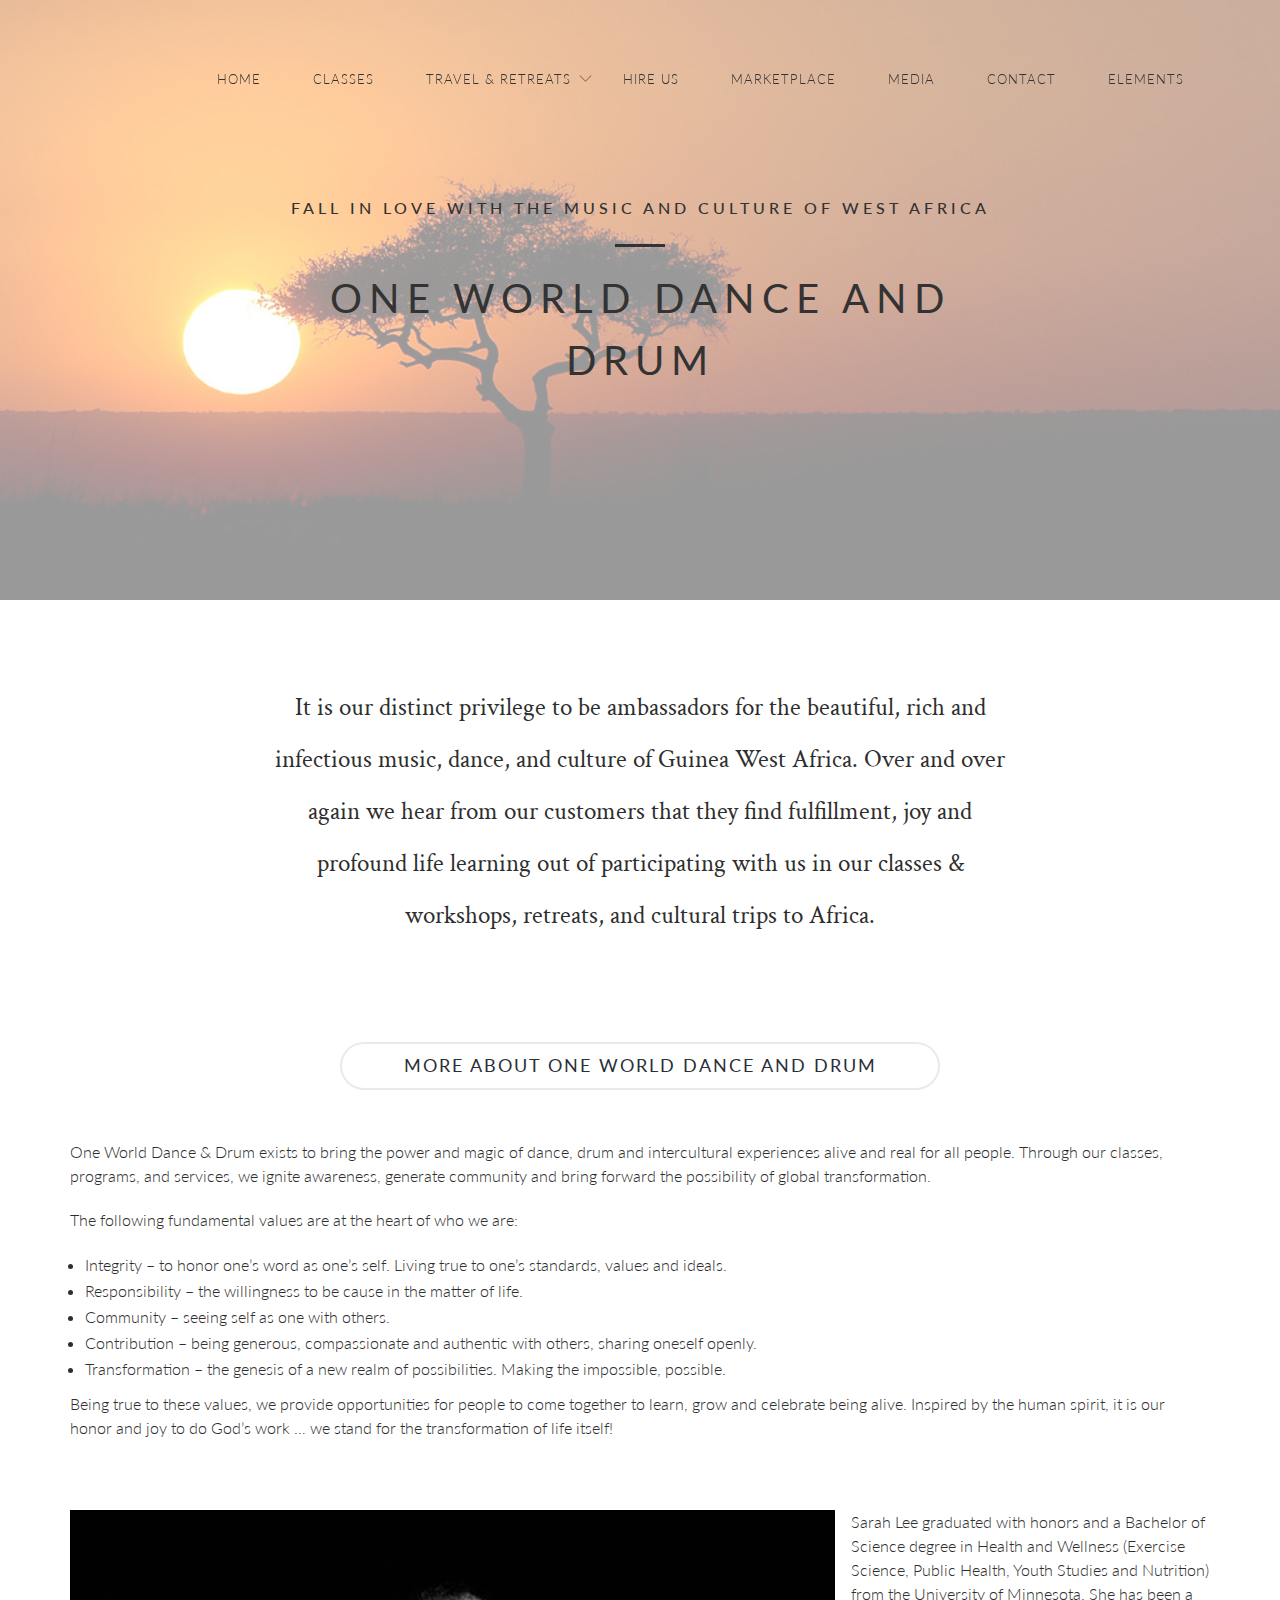
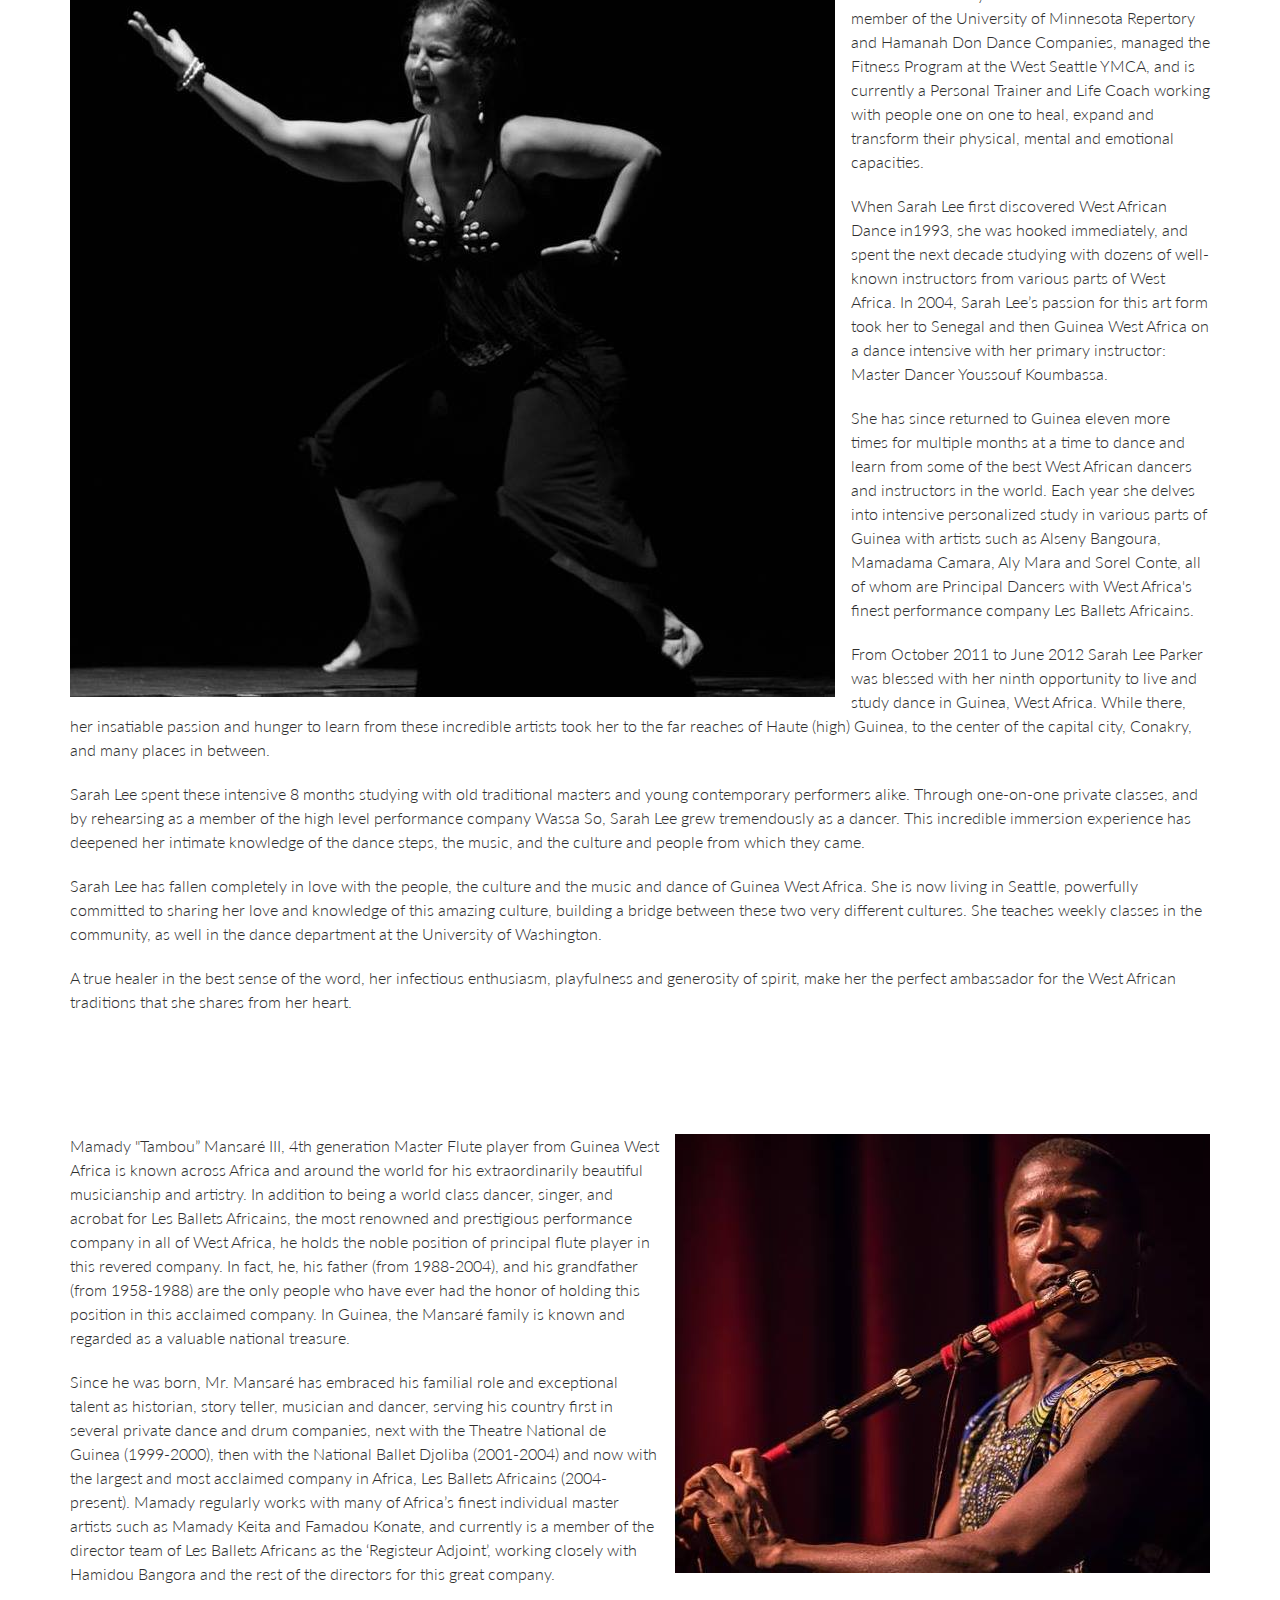
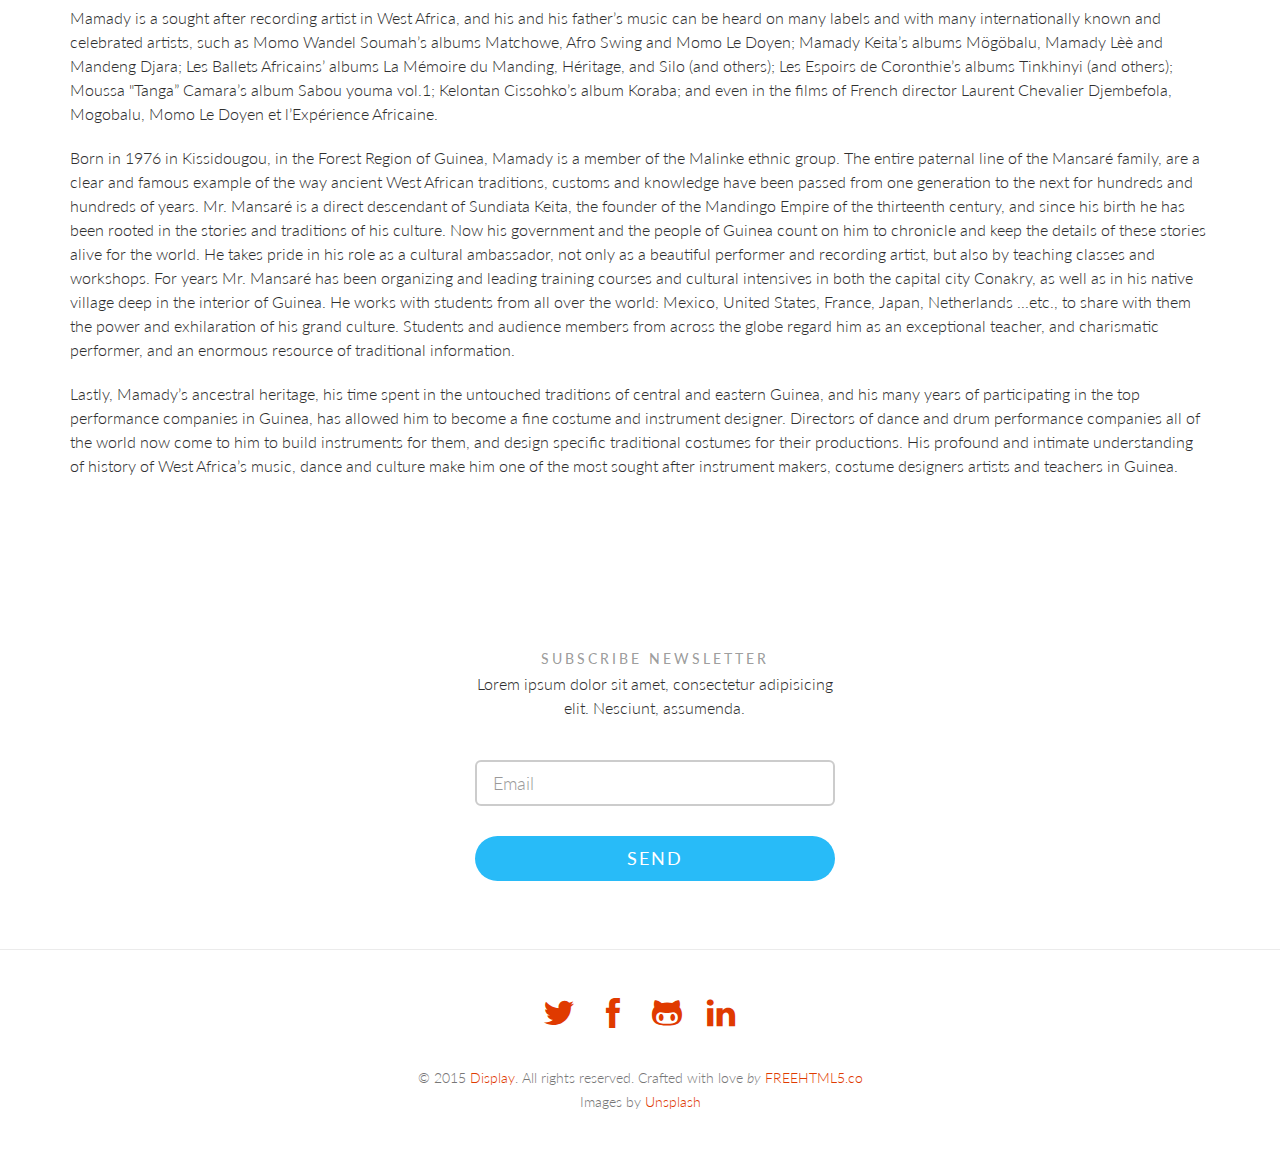
==== commit e90cc58a: "always show about us" ====
--- a/index.html
+++ b/index.html
@@ -87,7 +87,7 @@
 								 <ul class="fh5co-sub-menu">
 								 	<li><a href="coastal-guinea.html">Coastal Guinea</a></li>
 								 	<li><a href="inland-villages.html">Inland Guinea Villages</a></li>
-									<li><a href="#">Retreats</a></li>
+									<li><a href="retreats.html">Retreats</a></li>
 								</ul>
 							</li>
 							<li><a href="services.html">Hire us</a></li>
@@ -127,11 +127,11 @@
 					</div>
 
 
-					<div class="btn btn-outline btn-lg about-us-button" onclick="toggleAboutUs()">Read More About One World Dance and Drum</div>
+					<div class="btn btn-outline btn-lg about-us-button">More About One World Dance and Drum</div>
 
 					<div class="fh5co-spacer fh5co-spacer-sm"></div>
 					
-					<section id="about-us" style="display:none;">
+					<section id="about-us">
 
 						<p>One World Dance & Drum exists to bring the power and magic of dance, drum and intercultural experiences alive and real for all people. Through our classes, programs, and services, we ignite awareness, generate community and bring forward the possibility of global transformation.</p>
 						<p>The following fundamental values are at the heart of who we are:
--- a/css/style.css
+++ b/css/style.css
@@ -245,6 +245,49 @@
   }
 }
 
+/*Secondary Nav bar*/
+@media screen and (max-width: 993px) {
+  #secondary-nav {
+    display: none;
+  }
+}
+
+#secondary-nav {
+  background-color: white;
+  width: 100%;
+  float: none;
+  margin-bottom: 25px;
+  margin-top: -50px;
+  border-bottom: #ddd solid 1px;
+}
+
+#secondary-nav .flex-menu {
+  display: flex;
+  justify-content: center;
+}
+
+#secondary-nav ul {
+  float: none;
+}
+
+#secondary-nav a {
+  color: orange;
+}
+
+#secondary-nav.fixed {
+  background-color: #f5f5f5;
+  position: fixed;
+  top: 78px;
+  z-index: 2;
+  margin: 0;
+}
+
+.secondary-nav-header h2 {
+  text-align: center;
+  margin: 0;
+  padding-top: 11px;
+}
+
 /* Superfish Override Menu */
 .sf-menu {
   margin: 0 !important;
@@ -262,7 +305,7 @@
 }
 
 .sf-menu a {
-  color: rgba(255, 255, 255, 0.4);
+  color: #333;
   padding: .75em 1em;
   text-transform: uppercase;
   letter-spacing: 1px;
@@ -295,7 +338,7 @@
 .sf-menu ul li:hover a,
 .sf-menu ul li.sfHover a,
 .sf-menu li.active a {
-  color: #ffffff;
+  color: #333;
 }
 
 .sf-menu ul li:hover,
@@ -590,8 +633,19 @@
   left: 0;
   right: 0;
   z-index: 5;
-  color: #ffffff;
-}
+  color: #333;
+}
+#fh5co-hero::before {
+  background:rgba(255,255,255,0.6);
+  content: "";
+  display: block;
+  height: 100%;
+  left: 0;
+  position: absolute;
+  top: 0;
+  width: 100%;
+}
+
 @media screen and (max-width: 768px) {
   #fh5co-hero {
     background-position: center center;
@@ -627,7 +681,7 @@
   text-transform: uppercase;
   padding-bottom: 20px;
   position: relative;
-  color: #fff;
+  color: #333;
 }
 @media screen and (max-width: 768px) {
   #fh5co-hero .fh5co-hero-wrap .fh5co-hero-intro > h2 {
@@ -638,7 +692,7 @@
   position: absolute;
   bottom: 0;
   display: block;
-  background: rgba(255, 255, 255, 0.4);
+  background: #333;
   width: 50px;
   height: 3px;
   left: 50%;
@@ -695,10 +749,10 @@
 #fh5co-hero,
 #fh5co-main,
 #fh5co-logo-mobile-wrap {
-  -moz-transform: translateX(0px);
+/*  -moz-transform: translateX(0px);
   -webkit-transform: translateX(0px);
   -ms-transform: translateX(0px);
-  transform: translateX(0px);
+  transform: translateX(0px);*/
 }
 
 body.fh5co-mobile-menu-visible #fh5co-hero,
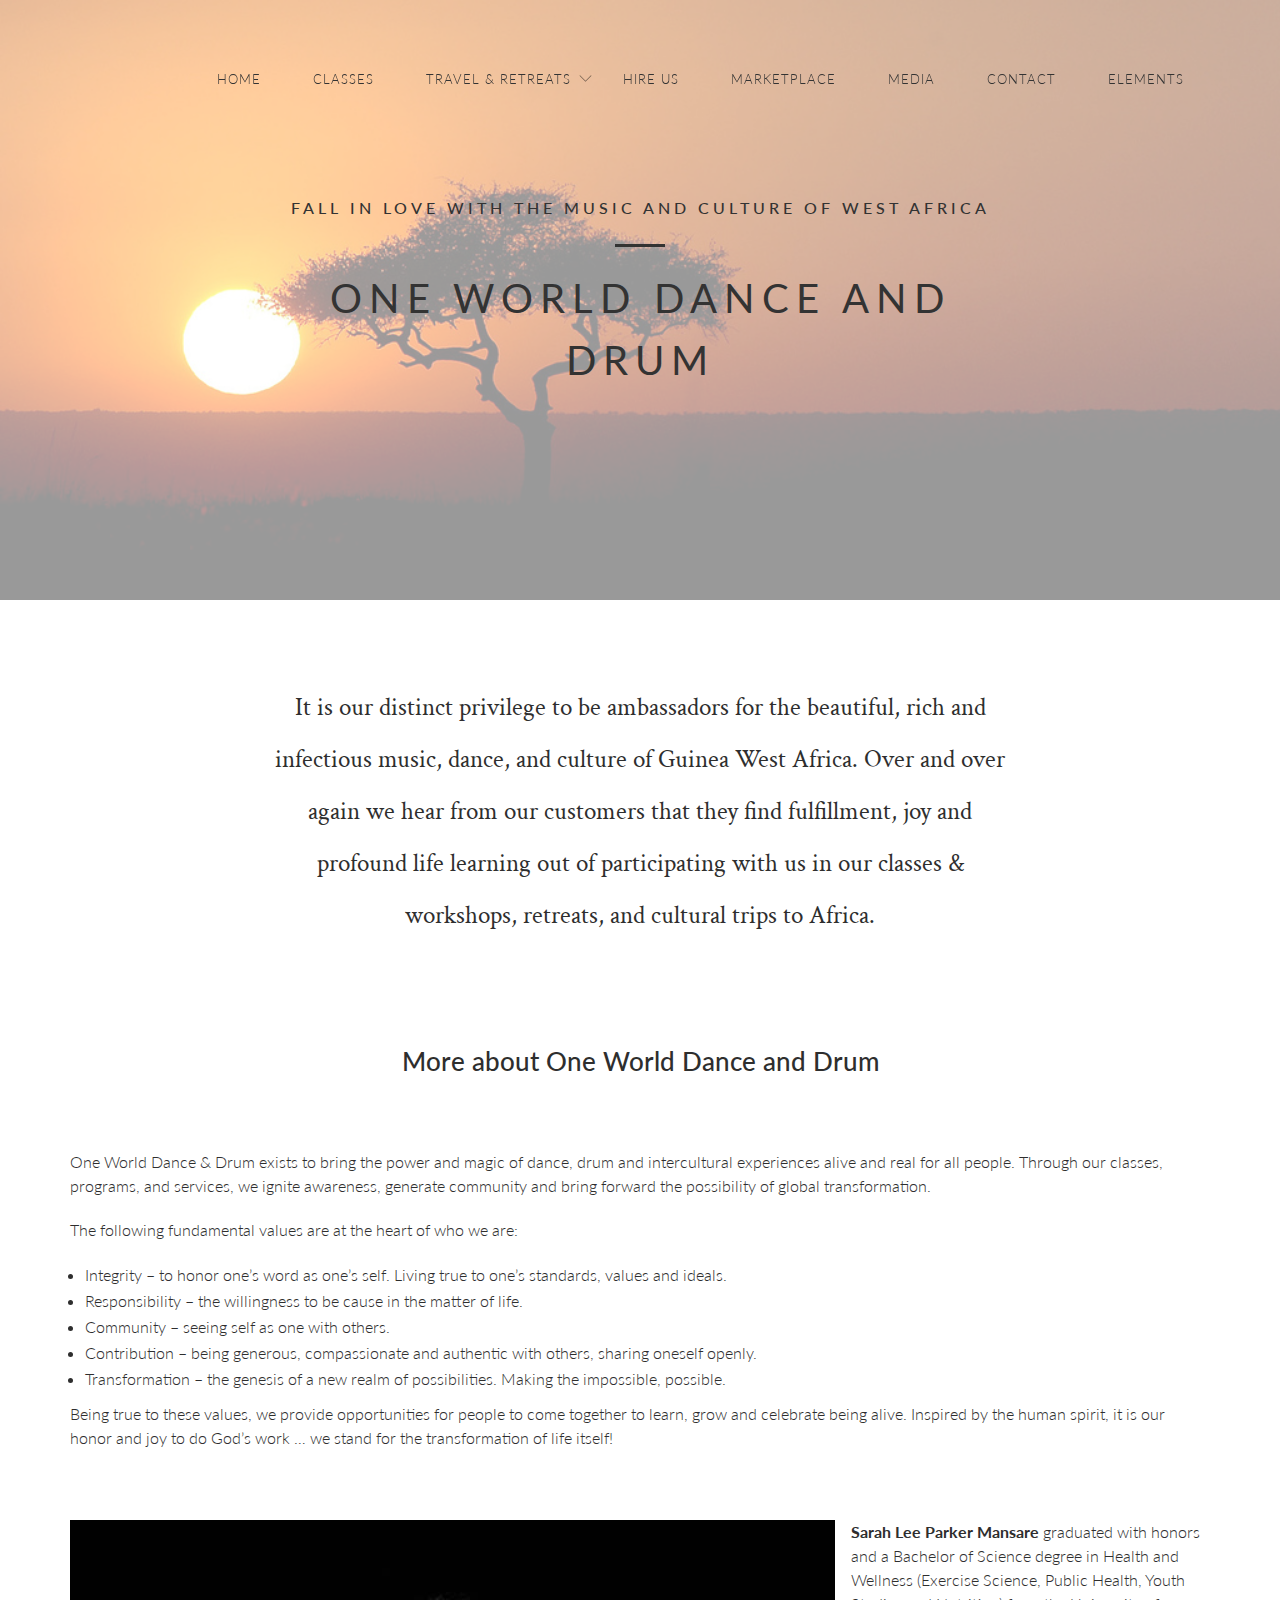
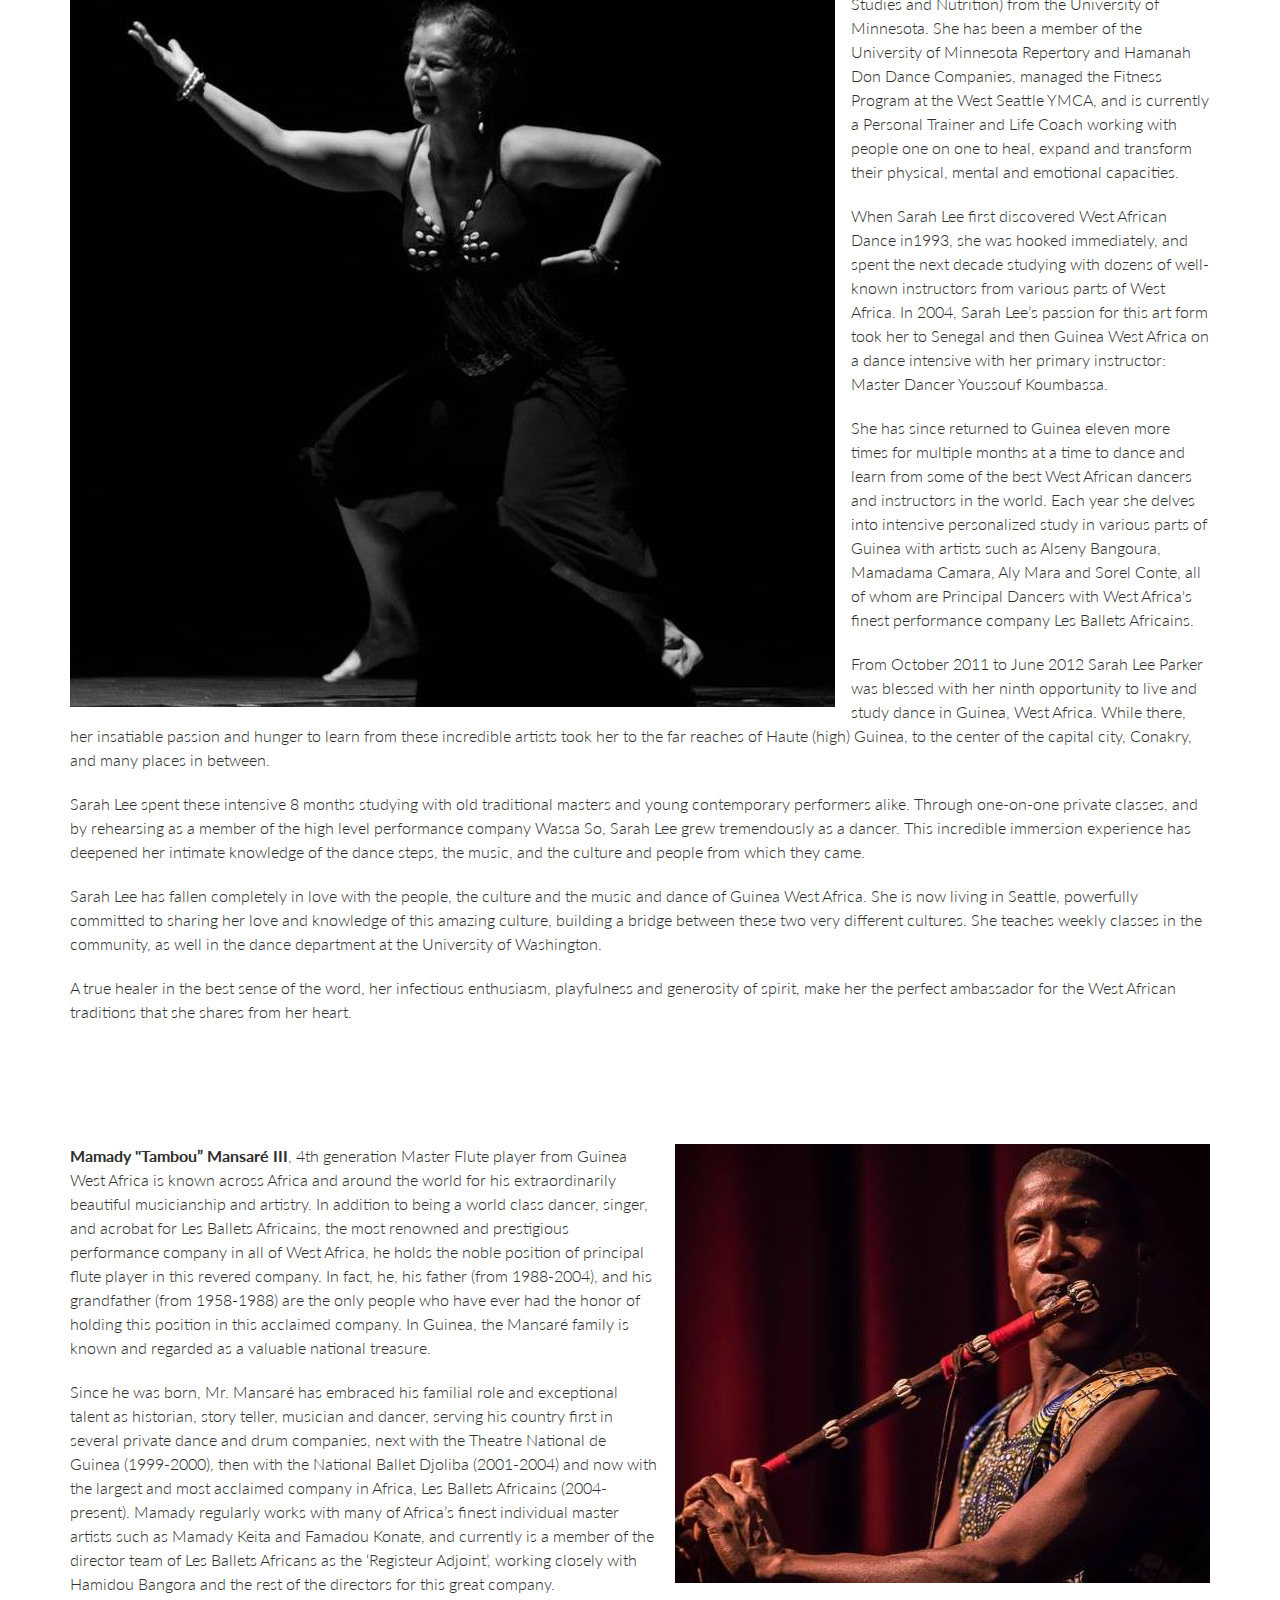
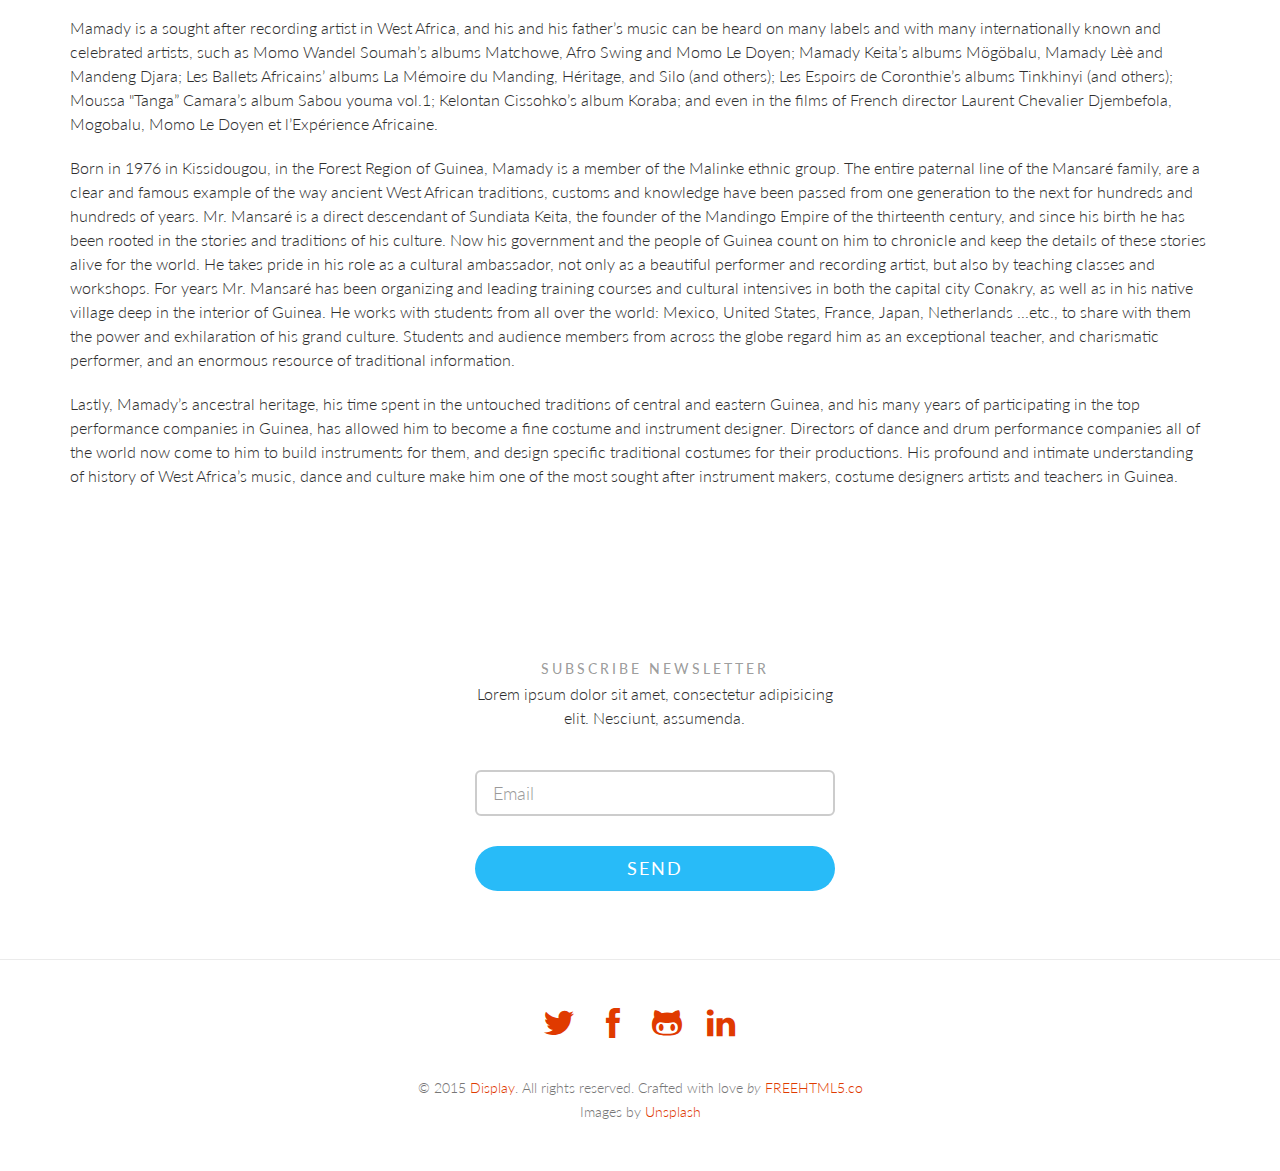
==== commit 54292ca6: "tweaks to home page" ====
--- a/index.html
+++ b/index.html
@@ -127,7 +127,7 @@
 					</div>
 
 
-					<div class="btn btn-outline btn-lg about-us-button">More About One World Dance and Drum</div>
+					<h2 class="text-center">More about One World Dance and Drum</h2>
 
 					<div class="fh5co-spacer fh5co-spacer-sm"></div>
 					
@@ -153,7 +153,7 @@
 							</div>
 							<div class="col-md-12">
 								<img src="images/sarah_lee.jpg" alt="Images" class="fh5co-align-left img-responsive">
-								<p>Sarah Lee graduated with honors and a Bachelor of Science degree in Health and Wellness (Exercise Science, Public Health, Youth Studies and Nutrition) from the University of Minnesota. She has been a member of the University of Minnesota Repertory and Hamanah Don Dance Companies, managed the Fitness Program at the West Seattle YMCA, and is currently a Personal Trainer and Life Coach working with people one on one to heal, expand and transform their physical, mental and emotional capacities.</p>
+								<p><b>Sarah Lee Parker Mansare</b> graduated with honors and a Bachelor of Science degree in Health and Wellness (Exercise Science, Public Health, Youth Studies and Nutrition) from the University of Minnesota. She has been a member of the University of Minnesota Repertory and Hamanah Don Dance Companies, managed the Fitness Program at the West Seattle YMCA, and is currently a Personal Trainer and Life Coach working with people one on one to heal, expand and transform their physical, mental and emotional capacities.</p>
 								<p>When Sarah Lee first discovered West African Dance in1993, she was hooked immediately, and spent the next decade studying with dozens of well-known instructors from various parts of West Africa. In 2004, Sarah Lee’s passion for this art form took her to Senegal and then Guinea West Africa on a dance intensive with her primary instructor: Master Dancer Youssouf Koumbassa.</p>
 								<p>She has since returned to Guinea eleven more times for multiple months at a time to dance and learn from some of the best West African dancers and instructors in the world. Each year she delves into intensive personalized study in various parts of Guinea with artists such as Alseny Bangoura, Mamadama Camara, Aly Mara and Sorel Conte, all of whom are Principal Dancers with West Africa's finest performance company Les Ballets Africains.</p>
 								<p>From October 2011 to June 2012 Sarah Lee Parker was blessed with her ninth opportunity to live and study dance in Guinea, West Africa. While there, her insatiable passion and hunger to learn from these incredible artists took her to the far reaches of Haute (high) Guinea, to the center of the capital city, Conakry, and many places in between.</p>
@@ -164,7 +164,7 @@
 								<div class="fh5co-spacer fh5co-spacer-lg"></div>
 
 								<img src="images/mamady.jpg" alt="Images" class="fh5co-align-right img-responsive">
-								<p>Mamady "Tambou” Mansaré III, 4th generation Master Flute player from Guinea West Africa is known across Africa and around the world for his extraordinarily beautiful musicianship and artistry.  In addition to being a world class dancer, singer, and acrobat for Les Ballets Africains, the most renowned and prestigious performance company in all of West Africa, he holds the noble position of principal flute player in this revered company.  In fact, he, his father (from 1988-2004), and his grandfather (from 1958-1988) are the only people who have ever had the honor of holding this position in this acclaimed company.  In Guinea, the Mansaré family is known and regarded as a valuable national treasure.</p>
+								<p><b>Mamady "Tambou” Mansaré III</b>, 4th generation Master Flute player from Guinea West Africa is known across Africa and around the world for his extraordinarily beautiful musicianship and artistry.  In addition to being a world class dancer, singer, and acrobat for Les Ballets Africains, the most renowned and prestigious performance company in all of West Africa, he holds the noble position of principal flute player in this revered company.  In fact, he, his father (from 1988-2004), and his grandfather (from 1958-1988) are the only people who have ever had the honor of holding this position in this acclaimed company.  In Guinea, the Mansaré family is known and regarded as a valuable national treasure.</p>
 								<p>Since he was born, Mr. Mansaré has embraced his familial role and exceptional talent as historian, story teller, musician and dancer, serving his country first in several private dance and drum companies, next with the Theatre National de Guinea (1999-2000), then with the National Ballet Djoliba (2001-2004) and now with the largest and most acclaimed company in Africa, Les Ballets Africains (2004-present).  Mamady regularly works with many of Africa’s finest individual master artists such as Mamady Keita and Famadou Konate, and currently is a member of the director team of Les Ballets Africans as the ‘Registeur Adjoint’, working closely with Hamidou Bangora and the rest of the directors for this great company.</p>
 								<p>Mamady is a sought after recording artist in West Africa, and his and his father’s music can be heard on many labels and with many internationally known and celebrated artists, such as Momo Wandel Soumah’s albums Matchowe, Afro Swing and Momo Le Doyen;  Mamady Keita’s albums Mögöbalu, Mamady Lèè and Mandeng Djara;  Les Ballets Africains’ albums La Mémoire du Manding, Héritage, and Silo (and others);  Les Espoirs de Coronthie’s albums Tinkhinyi (and others);  Moussa "Tanga” Camara’s album Sabou youma vol.1;  Kelontan Cissohko’s album Koraba;  and even in the films of French director Laurent Chevalier Djembefola, Mogobalu, Momo Le Doyen et l’Expérience Africaine.</p>
 								<p>Born in 1976 in Kissidougou, in the Forest Region of Guinea, Mamady is a member of the Malinke ethnic group. The entire paternal line of the Mansaré family, are a clear and famous example of the way ancient West African traditions, customs and knowledge have been passed from one generation to the next for hundreds and hundreds of years.  Mr. Mansaré is a direct descendant of Sundiata Keita, the founder of the Mandingo Empire of the thirteenth century, and since his birth he has been rooted in the stories and traditions of his culture. Now his government and the people of Guinea count on him to chronicle and keep the details of these stories alive for the world.  He takes pride in his role as a cultural ambassador, not only as a beautiful performer and recording artist, but also by teaching classes and workshops. For years Mr. Mansaré has been organizing and leading training courses and cultural intensives in both the capital city Conakry, as well as in his native village deep in the interior of Guinea.  He works with students from all over the world: Mexico, United States, France, Japan, Netherlands ...etc., to share with them the power and exhilaration of his grand culture. Students and audience members from across the globe regard him as an exceptional teacher, and charismatic performer, and an enormous resource of traditional information.</p>
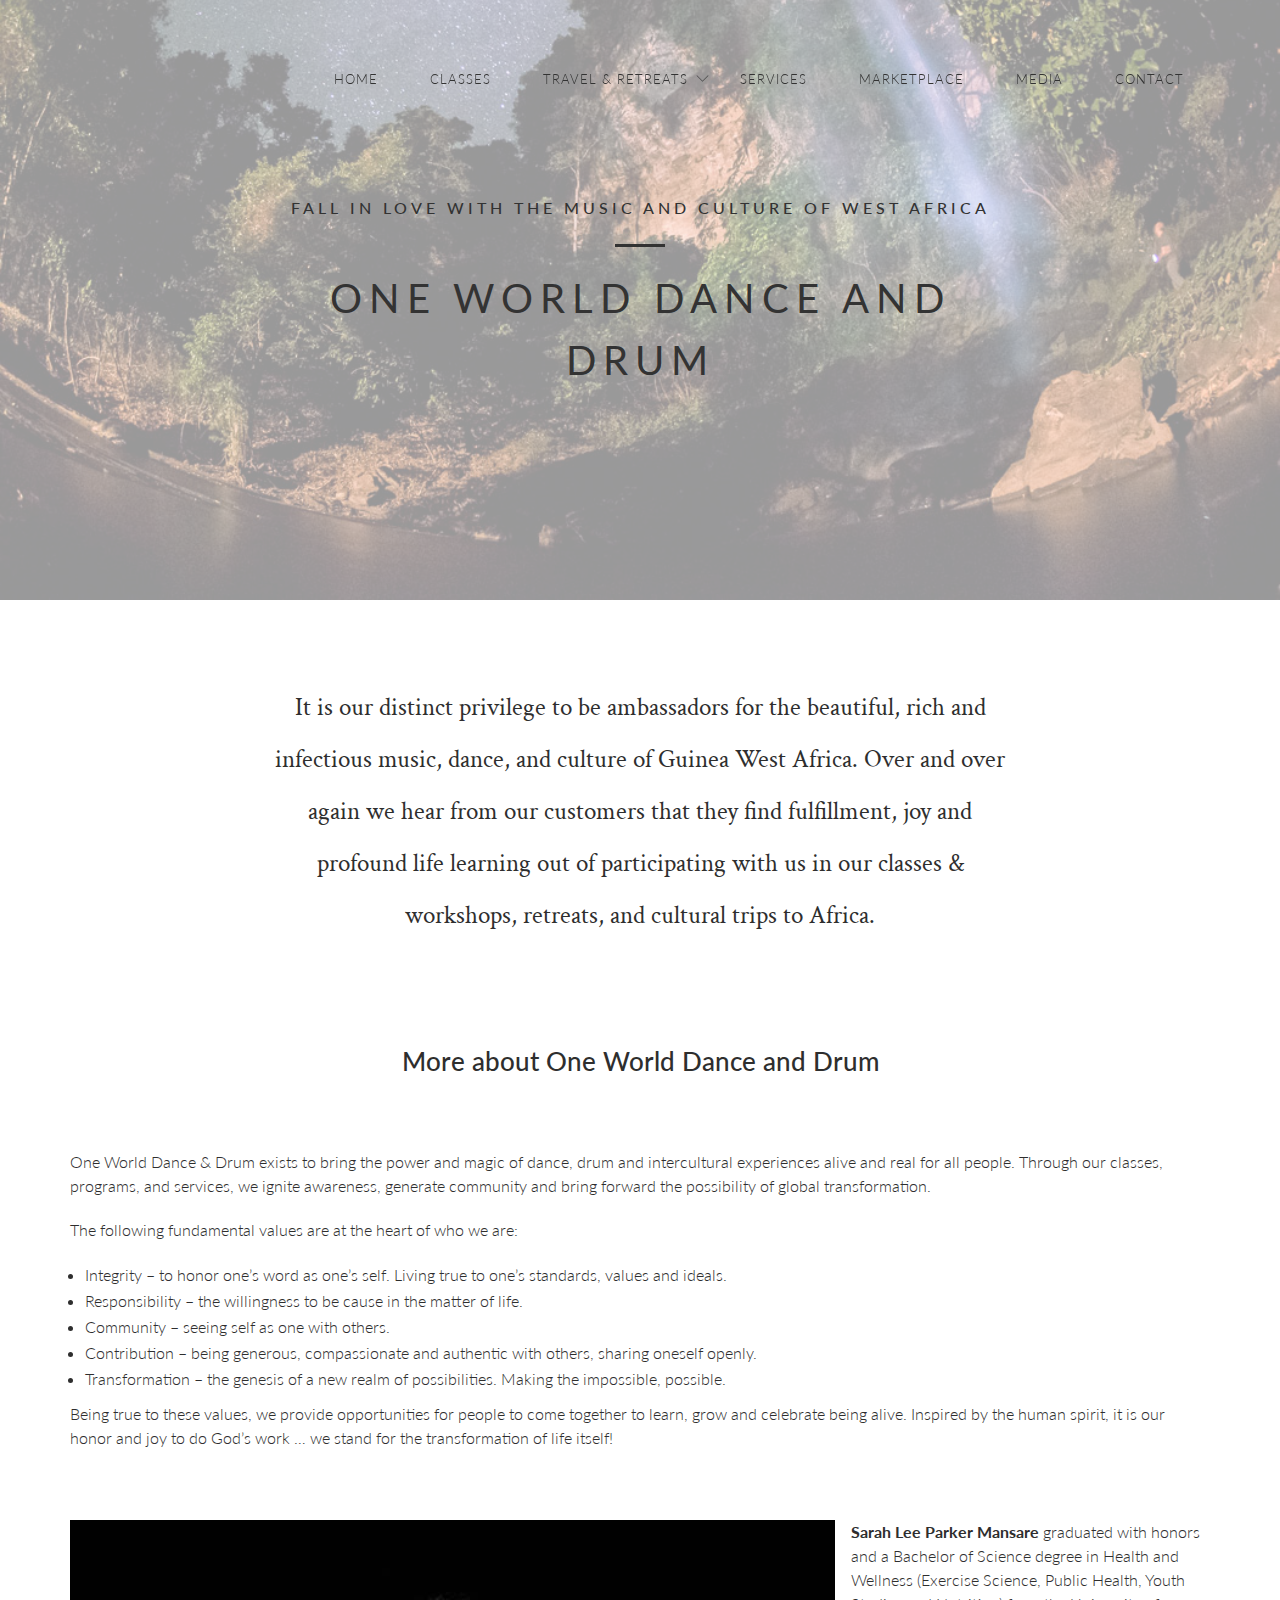
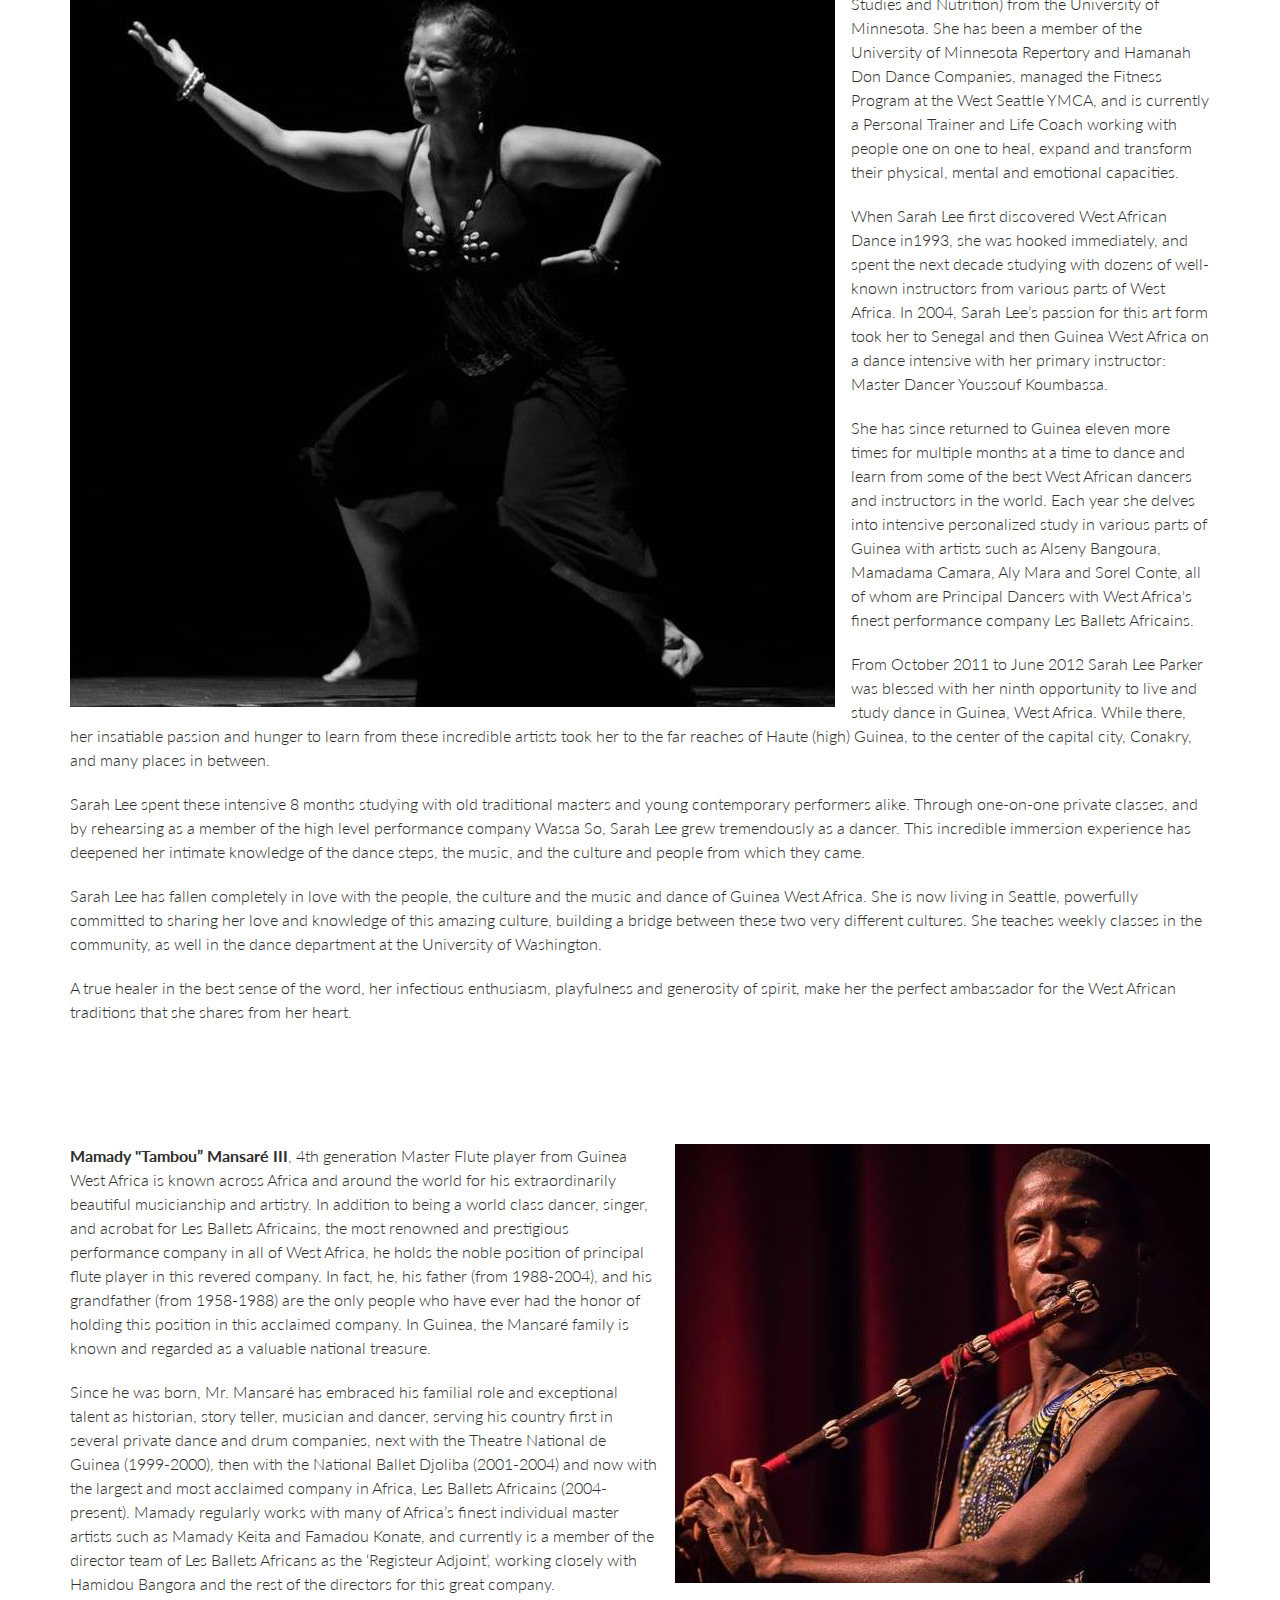
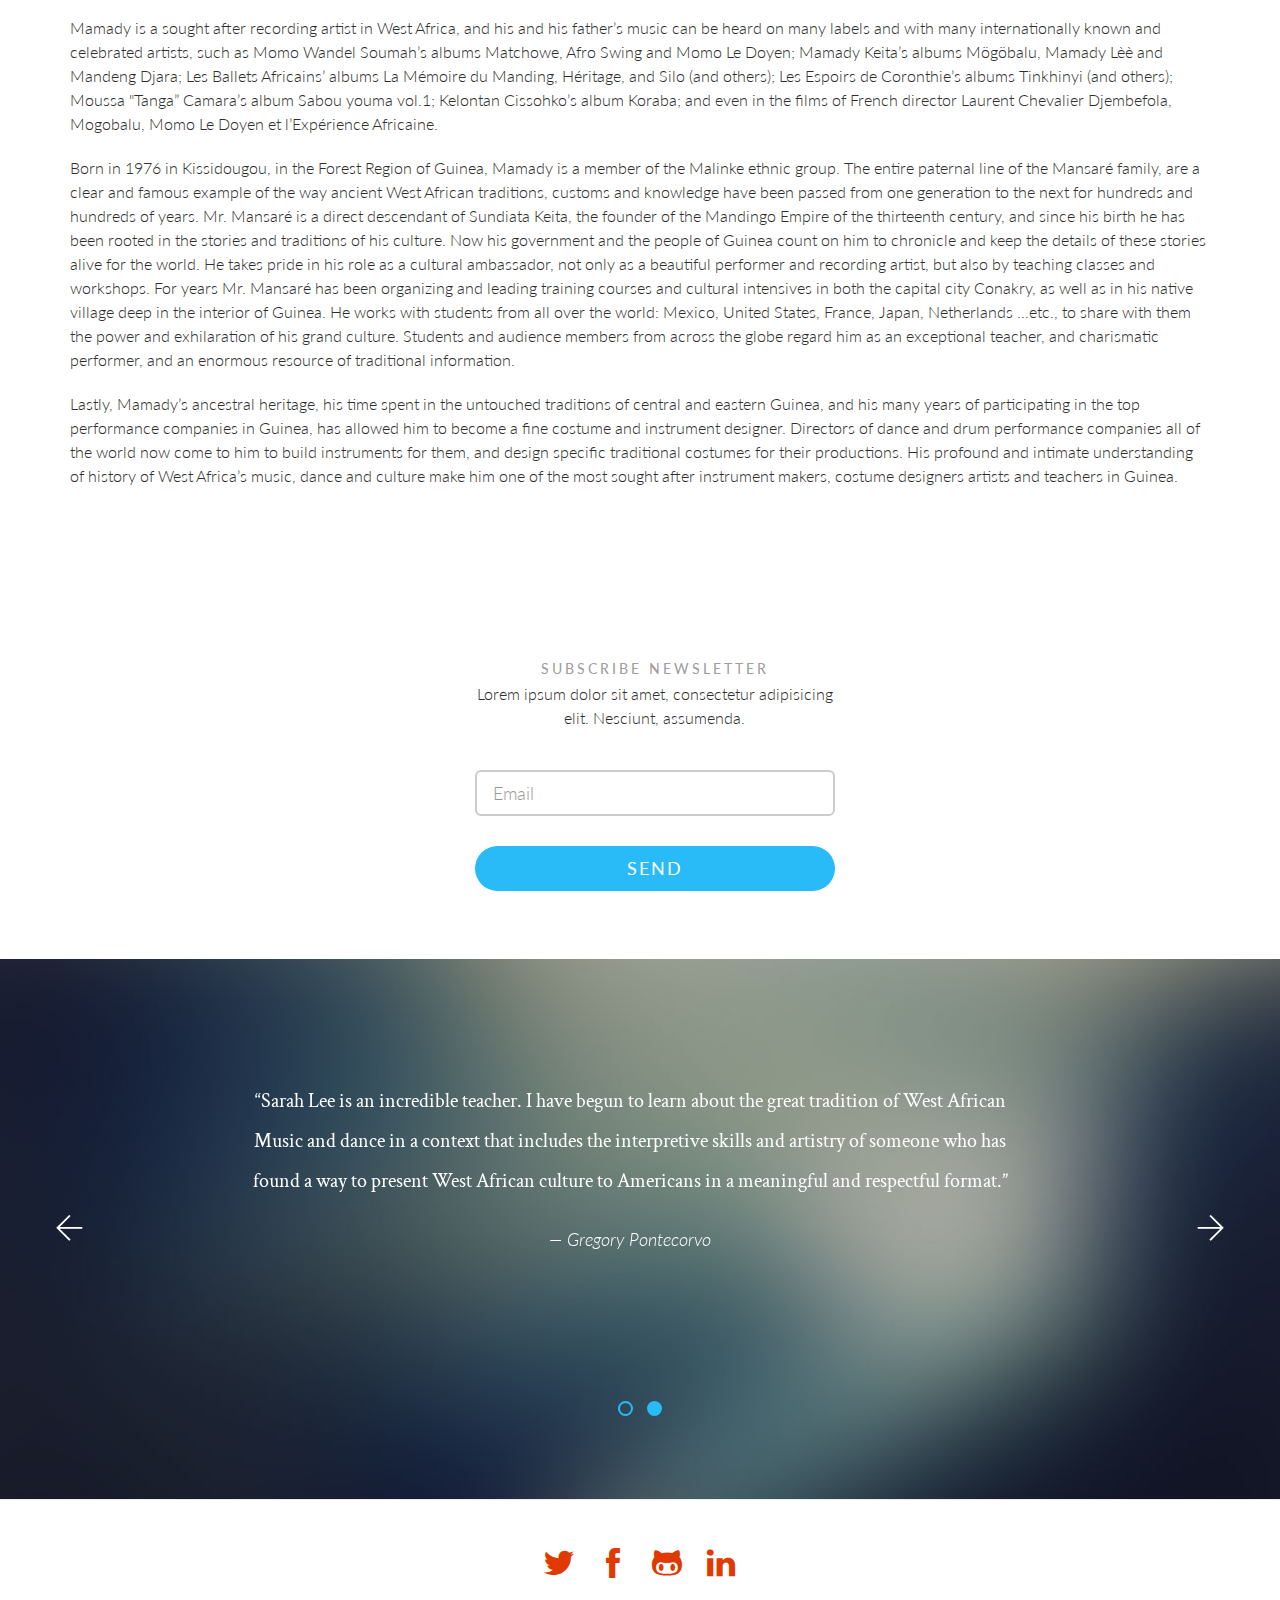
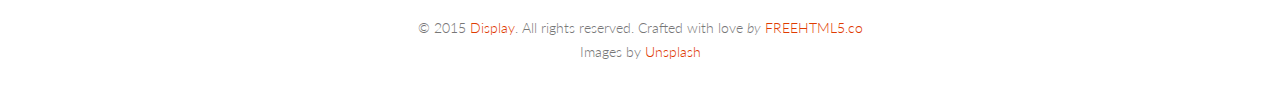
==== commit e909280f: "work in progress" ====
--- a/index.html
+++ b/index.html
@@ -90,11 +90,10 @@
 									<li><a href="retreats.html">Retreats</a></li>
 								</ul>
 							</li>
-							<li><a href="services.html">Hire us</a></li>
+							<li><a href="services.html">Services</a></li>
 							<li><a href="marketplace.html">Marketplace</a></li>
 							<li><a href="media.html">Media</a></li>
 							<li><a href="contact.html">Contact</a></li>
-							<li><a href="elements.html">Elements</a></li>
 						</ul>
 					</nav>
 
@@ -102,7 +101,7 @@
 			</header>
 			
 			<!-- START #fh5co-hero -->
-			<aside id="fh5co-hero" style="background-image: url(images/tree1.jpg);">
+			<aside id="fh5co-hero" style="background-image: url(nighttime_guinea.jpg);">
 				<div class="container">
 					<div class="row">
 						<div class="col-md-8 col-md-offset-2">
@@ -196,6 +195,34 @@
 					</section>
 				</div>
 				
+				<section id="fh5co-testimonial">
+					<div class="container">
+						<div class="row">
+							<div class="col-md-12 text-center">
+								<div class="owl-carousel-fullwidth fh5co-light-arrow owl-carousel-2">
+
+									<div class="item">
+										<blockquote>
+											<p class="fh5co-serif">&ldquo;Sarah Lee is an incredible teacher. I have begun to learn about the great tradition of West African Music and dance in a context that includes the interpretive skills and artistry of someone who has found a way to present West African culture to Americans in a meaningful and respectful format.&rdquo;</p>
+											<p class="fh5co-testimonial-author"><cite>&mdash; Gregory Pontecorvo</cite></p>
+										</blockquote>
+									</div>
+									<!-- END .item -->
+									
+									<div class="item">
+										<blockquote>
+											<p class="fh5co-serif">&ldquo;Sarah Lee is an energetic, fun, skilled teacher, dancer, and fitness specialist. She cracks me up and helps everyone feel welcome. I love her warm-ups that address the whole body. Sarah Lee does an excellent job of making these African dances accessible to a broad range of people. I have been going to her classes for years and love the music and dance of Guinea. These classes are more than just classes, they are a community of dancers and drummers who get together to learn and have fun. Its great exercise, too!&rdquo;</p>
+											<p class="fh5co-testimonial-author"><cite>&mdash; Marissa Baratian</cite></p>
+										</blockquote>
+									</div>
+									<!-- END .item -->
+
+								</div>
+							</div>
+						</div>
+					</div>
+				</section>
+
 				<footer id="fh5co-footer">
 					<div class="container">
 						
--- a/css/style.css
+++ b/css/style.css
@@ -1184,7 +1184,7 @@
 }
 
 #fh5co-testimonial {
-  padding: 10em 0;
+  padding: 7em 0;
   background: #000 url(../images/hero2.jpg) no-repeat center center;
   background-size: cover;
 }
@@ -1199,8 +1199,8 @@
   margin: 0 auto;
   color: #ffffff;
   border-left: none;
-  font-size: 45px;
-  line-height: 57px;
+  font-size: 20px;
+  line-height: 2;
 }
 @media screen and (max-width: 768px) {
   #fh5co-testimonial blockquote {
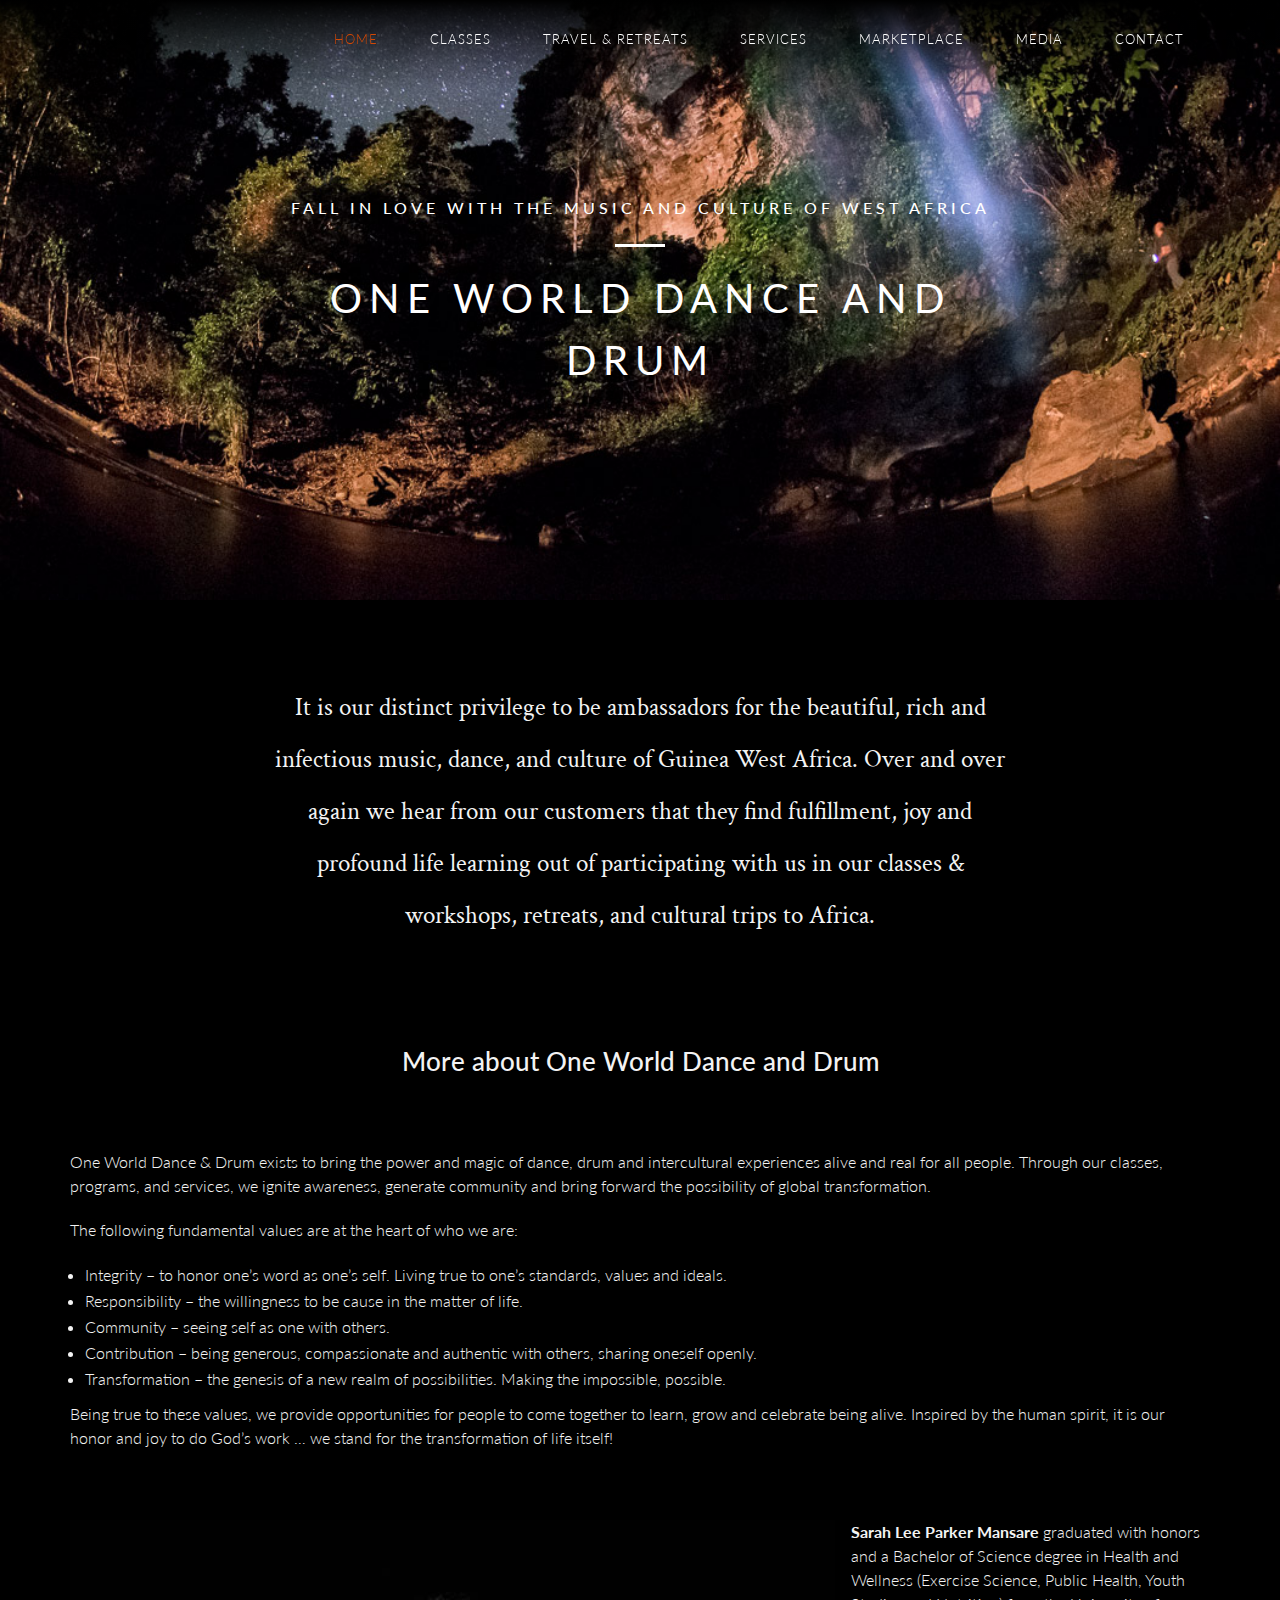
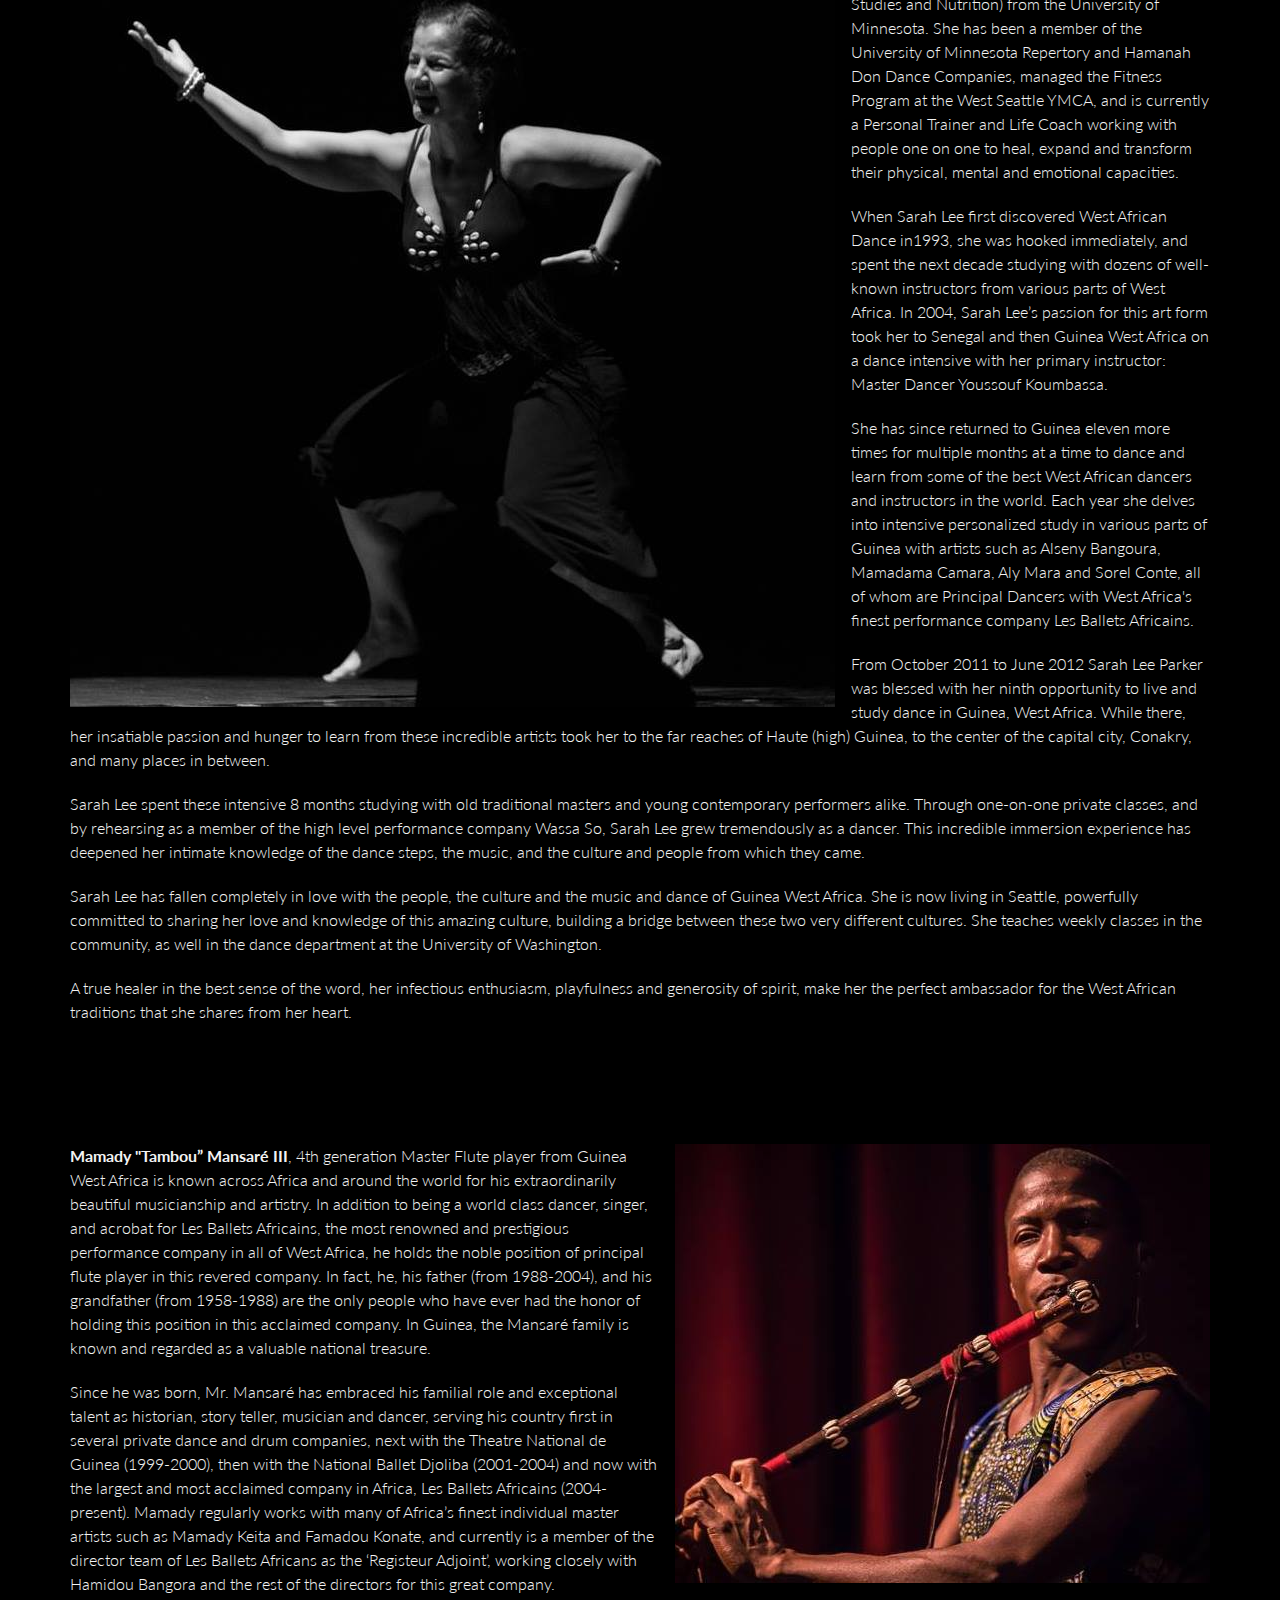
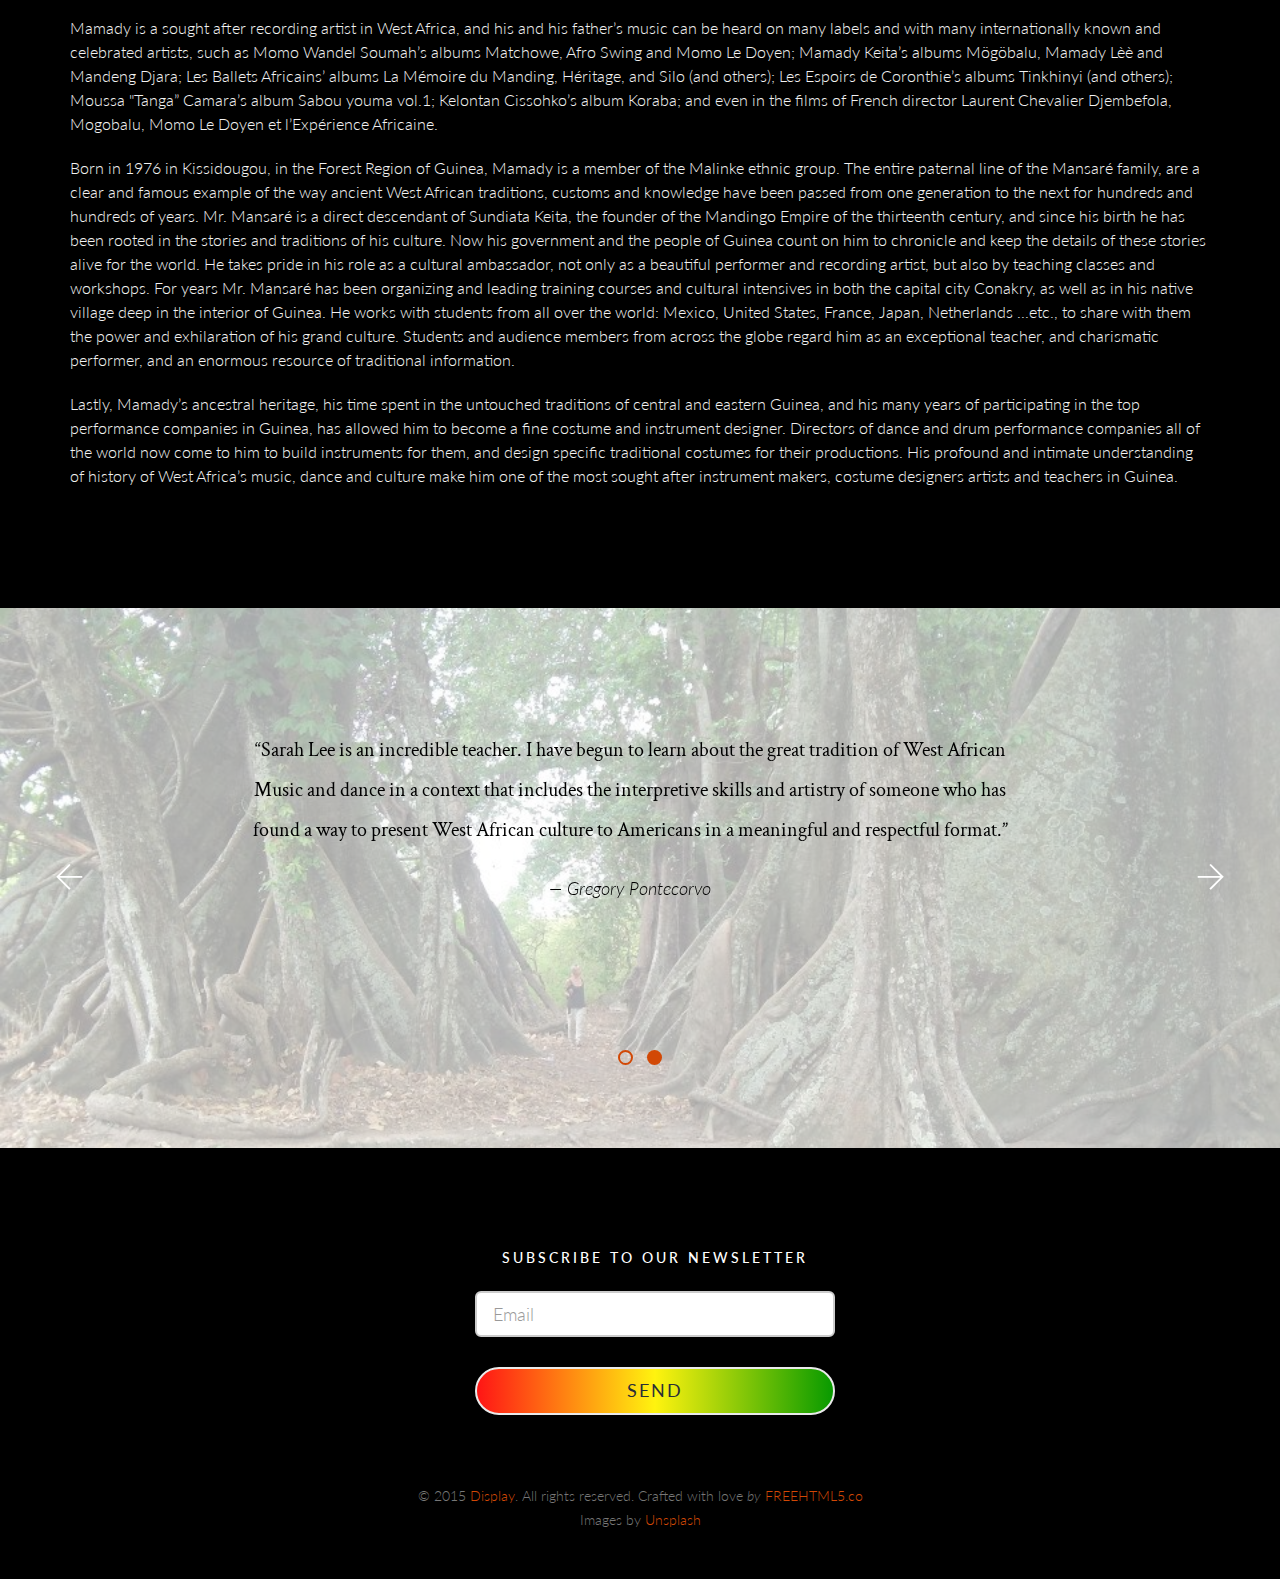
==== commit 09d39702: "footer update on index page" ====
--- a/index.html
+++ b/index.html
@@ -174,25 +174,6 @@
 						<div class="fh5co-spacer fh5co-spacer-lg"></div>
 					</section>
 
-
-					<section id="fh5co-newsletter">
-						<div class="container">
-							<div class="row">
-								<div class="col-md-4 col-md-offset-4 col-sm-6 col-sm-offset-3 text-center">
-									<h2 class="fh5co-uppercase-heading-sm fh5co-no-margin-bottom">Subscribe Newsletter</h2>
-									<p>Lorem ipsum dolor sit amet, consectetur adipisicing elit. Nesciunt, assumenda.</p>
-									<div class="fh5co-spacer fh5co-spacer-xxs"></div>
-									<form method="post" action="#">
-									  <div class="form-group">
-									    <label for="email" class="sr-only">Email address</label>
-									    <input type="email" class="form-control input-lg" id="email" placeholder="Email">
-									  </div>
-									  <input type="submit" class="btn btn-primary btn-lg btn-block" value="Send">
-									</form>		
-								</div>
-							</div>
-						</div>
-					</section>
 				</div>
 				
 				<section id="fh5co-testimonial">
@@ -226,12 +207,24 @@
 				<footer id="fh5co-footer">
 					<div class="container">
 						
-						<ul class="fh5co-social-icons">
-							<li><a href="#"><i class="ti-twitter-alt"></i></a></li>
-							<li><a href="#"><i class="ti-facebook"></i></a></li>
-							<li><a href="#"><i class="ti-github"></i></a></li>
-							<li><a href="#"><i class="ti-linkedin"></i></a></li>
-						</ul>
+						<section id="fh5co-newsletter">
+							<div class="container">
+								<div class="row">
+									<div class="col-md-4 col-md-offset-4 col-sm-6 col-sm-offset-3 text-center">
+										<h2 class="fh5co-uppercase-heading-sm fh5co-no-margin-bottom">Subscribe to our Newsletter</h2>
+										<div class="fh5co-spacer fh5co-spacer-xxs"></div>
+										<form method="post" action="#">
+										  <div class="form-group">
+										    <label for="email" class="sr-only">Email address</label>
+										    <input type="email" class="form-control input-lg" id="email" placeholder="Email">
+										  </div>
+										  <input type="submit" class="btn btn-outline btn-lg btn-block" value="Send">
+										</form>		
+									</div>
+								</div>
+							</div>
+						</section>
+
 						<p class="text-muted fh5co-no-margin-bottom text-center"><small>&copy; 2015 <a href="#">Display</a>. All rights reserved. Crafted with love <em>by</em> <a href="http://freehtml5.co" target="_blank">FREEHTML5.co</a> <br> Images by <a href="http://unsplash.com/" target="_blank">Unsplash</a></small></p>
 
 					</div>
--- a/css/style.css
+++ b/css/style.css
@@ -34,7 +34,7 @@
   font-size: 16px;
   line-height: 1.5;
   font-weight: 300;
-  color: #2e2e2e;
+  color: #f3f3f3;
 }
 @media screen and (max-width: 768px) {
   body {
@@ -45,17 +45,17 @@
 
 ::-webkit-selection {
   color: #ffffff;
-  background: #28bbf8;
+  background: #d24805;
 }
 
 ::-moz-selection {
   color: #ffffff;
-  background: #28bbf8;
+  background: #d24805;
 }
 
 ::selection {
   color: #ffffff;
-  background: #28bbf8;
+  background: #d24805;
 }
 
 a {
@@ -64,14 +64,14 @@
   -ms-transition: all 0.2s ease;
   -o-transition: all 0.2s ease;
   transition: all 0.2s ease;
-  color: #e03a00;
+  color: #d24805;
   border-bottom: 2px solid transparent;
 }
 a:hover, a:focus, a:active {
   outline: none;
   text-decoration: none;
   color: #2e2e2e;
-  border-bottom: 2px solid #28bbf8;
+  border-bottom: 2px solid #d24805;
 }
 
 input {
@@ -163,12 +163,6 @@
   font-size: 25px;
   line-height: 52px;
 }
-@media screen and (max-width: 768px) {
-  .fh5co-lead {
-    font-size: 30px;
-    line-height: 42px;
-  }
-}
 
 @media screen and (max-width: 480px) {
   .col-xxs-12 {
@@ -181,7 +175,7 @@
 /* Header */
 #fh5co-header-section {
   width: 100%;
-  padding: 40px 0 30px 0;
+  padding: 0;
   -webkit-transition: all 0.5s ease;
   -moz-transition: all 0.5s ease;
   -ms-transition: all 0.5s ease;
@@ -215,10 +209,10 @@
   border-bottom: none !important;
 }
 #fh5co-header-section.fh5co-scrolled #fh5co-menu-wrap .sf-menu a:hover {
-  color: #28bbf8 !important;
+  color: #d24805 !important;
 }
 #fh5co-header-section.fh5co-scrolled #fh5co-menu-wrap .sf-menu li.active > a {
-  color: #28bbf8 !important;
+  color: #d24805 !important;
 }
 #fh5co-header-section.fh5co-scrolled #fh5co-menu-wrap > .sf-menu > li > a {
   padding-top: 2em;
@@ -253,12 +247,12 @@
 }
 
 #secondary-nav {
-  background-color: white;
+  background-color: black;
   width: 100%;
   float: none;
   margin-bottom: 25px;
   margin-top: -50px;
-  border-bottom: #ddd solid 1px;
+  border-bottom: #090909 solid 1px;
 }
 
 #secondary-nav .flex-menu {
@@ -271,11 +265,10 @@
 }
 
 #secondary-nav a {
-  color: orange;
+  color: #d24805;
 }
 
 #secondary-nav.fixed {
-  background-color: #f5f5f5;
   position: fixed;
   top: 78px;
   z-index: 2;
@@ -305,7 +298,7 @@
 }
 
 .sf-menu a {
-  color: #333;
+  color: white;
   padding: .75em 1em;
   text-transform: uppercase;
   letter-spacing: 1px;
@@ -338,7 +331,7 @@
 .sf-menu ul li:hover a,
 .sf-menu ul li.sfHover a,
 .sf-menu li.active a {
-  color: #333;
+  color: #d24805;
 }
 
 .sf-menu ul li:hover,
@@ -391,7 +384,7 @@
 }
 
 #fh5co-primary-menu > li > ul li.active > a {
-  color: #28bbf8 !important;
+  color: #d24805 !important;
 }
 #fh5co-primary-menu > li > .sf-with-ul:after {
   border: none !important;
@@ -457,7 +450,7 @@
   width: 0;
   height: 0;
   border-right: 8px solid transparent;
-  border-bottom: 8px solid #28bbf8;
+  border-bottom: 8px solid #d24805;
   border-bottom: 8px solid rgba(0, 0, 0, 0.8);
   border-left: 8px solid transparent;
   content: '';
@@ -492,7 +485,7 @@
   background: none;
 }
 #fh5co-primary-menu .fh5co-sub-menu a:hover {
-  color: #28bbf8 !important;
+  color: #d24805 !important;
 }
 
 /* Mobile Menu */
@@ -502,7 +495,7 @@
   position: absolute;
   top: 0;
   left: 0;
-  background: #28bbf8;
+  background: #d24805;
   height: 44px;
   display: table;
 }
@@ -633,10 +626,10 @@
   left: 0;
   right: 0;
   z-index: 5;
-  color: #333;
+  color: white;
 }
 #fh5co-hero::before {
-  background:rgba(255,255,255,0.6);
+  /*background:rgba(255,255,255,0.6);*/
   content: "";
   display: block;
   height: 100%;
@@ -644,6 +637,8 @@
   position: absolute;
   top: 0;
   width: 100%;
+  background-color: rgba(0,0,0,0.15);
+  background: linear-gradient( to bottom, rgba(0,0,0,1) 0%, rgba(0,0,0,0) 15%);
 }
 
 @media screen and (max-width: 768px) {
@@ -681,7 +676,7 @@
   text-transform: uppercase;
   padding-bottom: 20px;
   position: relative;
-  color: #333;
+  color: white;
 }
 @media screen and (max-width: 768px) {
   #fh5co-hero .fh5co-hero-wrap .fh5co-hero-intro > h2 {
@@ -692,7 +687,7 @@
   position: absolute;
   bottom: 0;
   display: block;
-  background: #333;
+  background: white;
   width: 50px;
   height: 3px;
   left: 50%;
@@ -702,8 +697,8 @@
   color: #ffffff;
 }
 #fh5co-hero .fh5co-hero-wrap .btn:hover, #fh5co-hero .fh5co-hero-wrap .btn:active, #fh5co-hero .fh5co-hero-wrap .btn:focus {
-  background: #28bbf8;
-  border-color: #28bbf8;
+  background: #d24805;
+  border-color: #d24805;
 }
 
 body.inner-page #fh5co-hero {
@@ -727,7 +722,7 @@
   padding-top: 50px;
   z-index: 102;
   position: relative;
-  background: #ffffff;
+  background: #000;
 }
 @media screen and (max-width: 768px) {
   #fh5co-main {
@@ -843,7 +838,7 @@
   line-height: 26px;
   text-transform: uppercase;
   letter-spacing: 3px;
-  color: #7b7b7b;
+  color: #777;
 }
 
 .form-group {
@@ -890,18 +885,34 @@
 
 .btn-outline {
   border: 2px solid #eaeaea !important;
-  background: transparent;
-  color: #2a2e37;
+  /* Permalink - use to edit and share this gradient: http://colorzilla.com/gradient-editor/#ff1515+0,fff30f+50,089a00+100,e20000+100 */
+  background: rgb(255,21,21); /* Old browsers */
+  background: -moz-linear-gradient(left, rgba(255,21,21,1) 0%, rgba(255,243,15,1) 50%, rgba(8,154,0,1) 100%, rgba(226,0,0,1) 100%); /* FF3.6-15 */
+  background: -webkit-linear-gradient(left, rgba(255,21,21,1) 0%,rgba(255,243,15,1) 50%,rgba(8,154,0,1) 100%,rgba(226,0,0,1) 100%); /* Chrome10-25,Safari5.1-6 */
+  background: linear-gradient(to right, rgba(255,21,21,1) 0%,rgba(255,243,15,1) 50%,rgba(8,154,0,1) 100%,rgba(226,0,0,1) 100%); /* W3C, IE10+, FF16+, Chrome26+, Opera12+, Safari7+ */
+  filter: progid:DXImageTransform.Microsoft.gradient( startColorstr='#ff1515', endColorstr='#e20000',GradientType=1 ); /* IE6-9 */  color: #2a2e37;
 }
 .btn-outline:hover, .btn-outline:active, .btn-outline:focus {
   border: 2px solid #282e3c !important;
-  background: #282e3c;
+  /* Permalink - use to edit and share this gradient: http://colorzilla.com/gradient-editor/#ff1515+0,fff30f+50,089a00+100,e20000+100 */
+  background: rgb(255,21,21); /* Old browsers */
+  background: -moz-linear-gradient(left, rgba(255,21,21,1) 0%, rgba(255,243,15,1) 50%, rgba(8,154,0,1) 100%, rgba(226,0,0,1) 100%); /* FF3.6-15 */
+  background: -webkit-linear-gradient(left, rgba(255,21,21,1) 0%,rgba(255,243,15,1) 50%,rgba(8,154,0,1) 100%,rgba(226,0,0,1) 100%); /* Chrome10-25,Safari5.1-6 */
+  background: linear-gradient(to right, rgba(255,21,21,1) 0%,rgba(255,243,15,1) 50%,rgba(8,154,0,1) 100%,rgba(226,0,0,1) 100%); /* W3C, IE10+, FF16+, Chrome26+, Opera12+, Safari7+ */
+  filter: progid:DXImageTransform.Microsoft.gradient( startColorstr='#ff1515', endColorstr='#e20000',GradientType=1 ); /* IE6-9 */
   color: #ffffff;
 }
 
 .btn-primary {
-  background: #28bbf8;
-}
+  color: #4a4a4a;
+  /* Permalink - use to edit and share this gradient: http://colorzilla.com/gradient-editor/#ff1515+0,fff30f+50,089a00+100,e20000+100 */
+  background: rgb(255,21,21); /* Old browsers */
+  background: -moz-linear-gradient(left, rgba(255,21,21,1) 0%, rgba(255,243,15,1) 50%, rgba(8,154,0,1) 100%, rgba(226,0,0,1) 100%); /* FF3.6-15 */
+  background: -webkit-linear-gradient(left, rgba(255,21,21,1) 0%,rgba(255,243,15,1) 50%,rgba(8,154,0,1) 100%,rgba(226,0,0,1) 100%); /* Chrome10-25,Safari5.1-6 */
+  background: linear-gradient(to right, rgba(255,21,21,1) 0%,rgba(255,243,15,1) 50%,rgba(8,154,0,1) 100%,rgba(226,0,0,1) 100%); /* W3C, IE10+, FF16+, Chrome26+, Opera12+, Safari7+ */
+  filter: progid:DXImageTransform.Microsoft.gradient( startColorstr='#ff1515', endColorstr='#e20000',GradientType=1 ); /* IE6-9 */
+}
+
 
 .btn-success {
   background: #00e195;
@@ -943,17 +954,24 @@
 .btn-danger:hover,
 .btn-danger:active,
 .btn-danger:focus {
-  background: #282e3c;
+  /* Permalink - use to edit and share this gradient: http://colorzilla.com/gradient-editor/#ff1515+0,fff30f+50,089a00+100,e20000+100 */
+  background: rgb(255,21,21); /* Old browsers */
+  background: -moz-linear-gradient(left, rgba(255,21,21,1) 0%, rgba(255,243,15,1) 50%, rgba(8,154,0,1) 100%, rgba(226,0,0,1) 100%); /* FF3.6-15 */
+  background: -webkit-linear-gradient(left, rgba(255,21,21,1) 0%,rgba(255,243,15,1) 50%,rgba(8,154,0,1) 100%,rgba(226,0,0,1) 100%); /* Chrome10-25,Safari5.1-6 */
+  background: linear-gradient(to right, rgba(255,21,21,1) 0%,rgba(255,243,15,1) 50%,rgba(8,154,0,1) 100%,rgba(226,0,0,1) 100%); /* W3C, IE10+, FF16+, Chrome26+, Opera12+, Safari7+ */
+  filter: progid:DXImageTransform.Microsoft.gradient( startColorstr='#ff1515', endColorstr='#e20000',GradientType=1 ); /* IE6-9 */
   color: #ffffff;
 }
 
 .form-control {
   box-shadow: none !important;
   border: 2px solid #ccc;
+  color: black;
 }
 .form-control:hover, .form-control:focus, .form-control:active {
   outline: none;
   box-shadow: none !important;
+  border-color: #d24805;
 }
 
 /* Features*/
@@ -1014,7 +1032,7 @@
 }
 .fh5co-feature-1 .fh5co-feature-blurb ul li .fh5co-feature-blurb-icon i {
   font-size: 40px;
-  color: #28bbf8;
+  color: #d24805;
 }
 @media screen and (max-width: 992px) {
   .fh5co-feature-1 .fh5co-feature-blurb ul li .fh5co-feature-blurb-icon {
@@ -1050,7 +1068,7 @@
 }
 .fh5co-feature-2 .fh5co-feature-icon i {
   font-size: 50px;
-  color: #28bbf8;
+  color: #d24805;
 }
 .fh5co-feature-2 .fh5co-feature-icon.fh5co-circle {
   display: table;
@@ -1091,7 +1109,7 @@
 }
 .fh5co-feature-3 .fh5co-feature-icon i {
   font-size: 30px;
-  color: #28bbf8;
+  color: #d24805;
 }
 .fh5co-feature-3 .fh5co-feature-blurb {
   float: right;
@@ -1131,7 +1149,7 @@
 }
 
 .resp-tab-active {
-  color: #28bbf8;
+  color: #d24805;
 }
 
 .resp-content-active, .resp-accordion-active {
@@ -1184,10 +1202,23 @@
 }
 
 #fh5co-testimonial {
+  position: relative;
   padding: 7em 0;
-  background: #000 url(../images/hero2.jpg) no-repeat center center;
+  background: #000 url(../images/trees.jpg) no-repeat center center;
   background-size: cover;
 }
+
+#fh5co-testimonial::before {
+  background:rgba(255,255,255,0.6);
+  content: "";
+  display: block;
+  height: 100%;
+  left: 0;
+  position: absolute;
+  top: 0;
+  width: 100%;
+}
+
 @media screen and (max-width: 768px) {
   #fh5co-testimonial {
     padding: 3em 0;
@@ -1211,13 +1242,13 @@
 }
 #fh5co-testimonial blockquote p {
   text-align: center;
-  color: #ffffff;
+  color: black;
 }
 #fh5co-testimonial .fh5co-testimonial-author {
   font-size: 18px;
 }
 #fh5co-testimonial .fh5co-uppercase-heading-sm {
-  color: #ffffff;
+  color: black;
 }
 
 #fh5co-newsletter {
@@ -1229,7 +1260,7 @@
   }
 }
 #fh5co-newsletter .fh5co-uppercase-heading-sm {
-  color: rgba(0, 0, 0, 0.4);
+  color: white;
 }
 
 #fh5co-footer {
@@ -1252,7 +1283,7 @@
   cursor: pointer;
 }
 .fh5co-accordion .panel-heading .accordion-toggle {
-  color: #28bbf8;
+  color: #d24805;
 }
 .fh5co-accordion .panel-heading .accordion-toggle:after {
   font-family: 'themify';
@@ -1309,7 +1340,7 @@
   border-radius: 30px;
 }
 .progress-bar.progress-bar-default {
-  background: #28bbf8;
+  background: #d24805;
 }
 .progress-bar.progress-bar-success {
   background: #00e195;
@@ -1364,7 +1395,7 @@
   padding: 1em 2em;
 }
 .fh5co-pricing-table-1 .fh5co-pricing-table-item .fh5co-pricing-table-item-heading {
-  background: #28bbf8;
+  background: #d24805;
   color: #ffffff;
 }
 .fh5co-pricing-table-1 .fh5co-pricing-table-item .fh5co-pricing-table-item-heading h3 {
@@ -1388,7 +1419,7 @@
   text-transform: uppercase;
 }
 .fh5co-pricing-table-1 .fh5co-pricing-table-item.fh5co-best-offer .fh5co-pricing-table-item-heading {
-  background: #28bbf8;
+  background: #d24805;
   color: #ffffff;
 }
 .fh5co-pricing-table-1 .fh5co-pricing-table-item .fh5co-pricing-table-item-body {
@@ -1405,7 +1436,7 @@
   margin: 0 0 10px 0;
 }
 .fh5co-pricing-table-1 .fh5co-pricing-table-item.fh5co-best-offer .fh5co-pricing-table-item-body {
-  border: 2px solid #28bbf8;
+  border: 2px solid #d24805;
   border-top: none;
 }
 
@@ -1421,7 +1452,7 @@
 }
 .fh5co-nav-links ul li.active a {
   color: #2e2e2e;
-  border-bottom: 2px solid #28bbf8;
+  border-bottom: 2px solid #d24805;
 }
 
 /* Owl Override Style */
@@ -1542,7 +1573,7 @@
 .owl-theme .owl-dots .owl-dot span {
   width: 15px;
   height: 15px;
-  background: #28bbf8;
+  background: #d24805;
   -webkit-transition: all 0.2s ease;
   -moz-transition: all 0.2s ease;
   -ms-transition: all 0.2s ease;
@@ -1552,12 +1583,12 @@
 }
 .owl-theme .owl-dots .owl-dot span:hover {
   background: none;
-  border: 2px solid #28bbf8;
+  border: 2px solid #d24805;
 }
 
 .owl-theme .owl-dots .owl-dot.active span, .owl-theme .owl-dots .owl-dot:hover span {
   background: none;
-  border: 2px solid #28bbf8;
+  border: 2px solid #d24805;
 }
 
 /* Image Alignment */
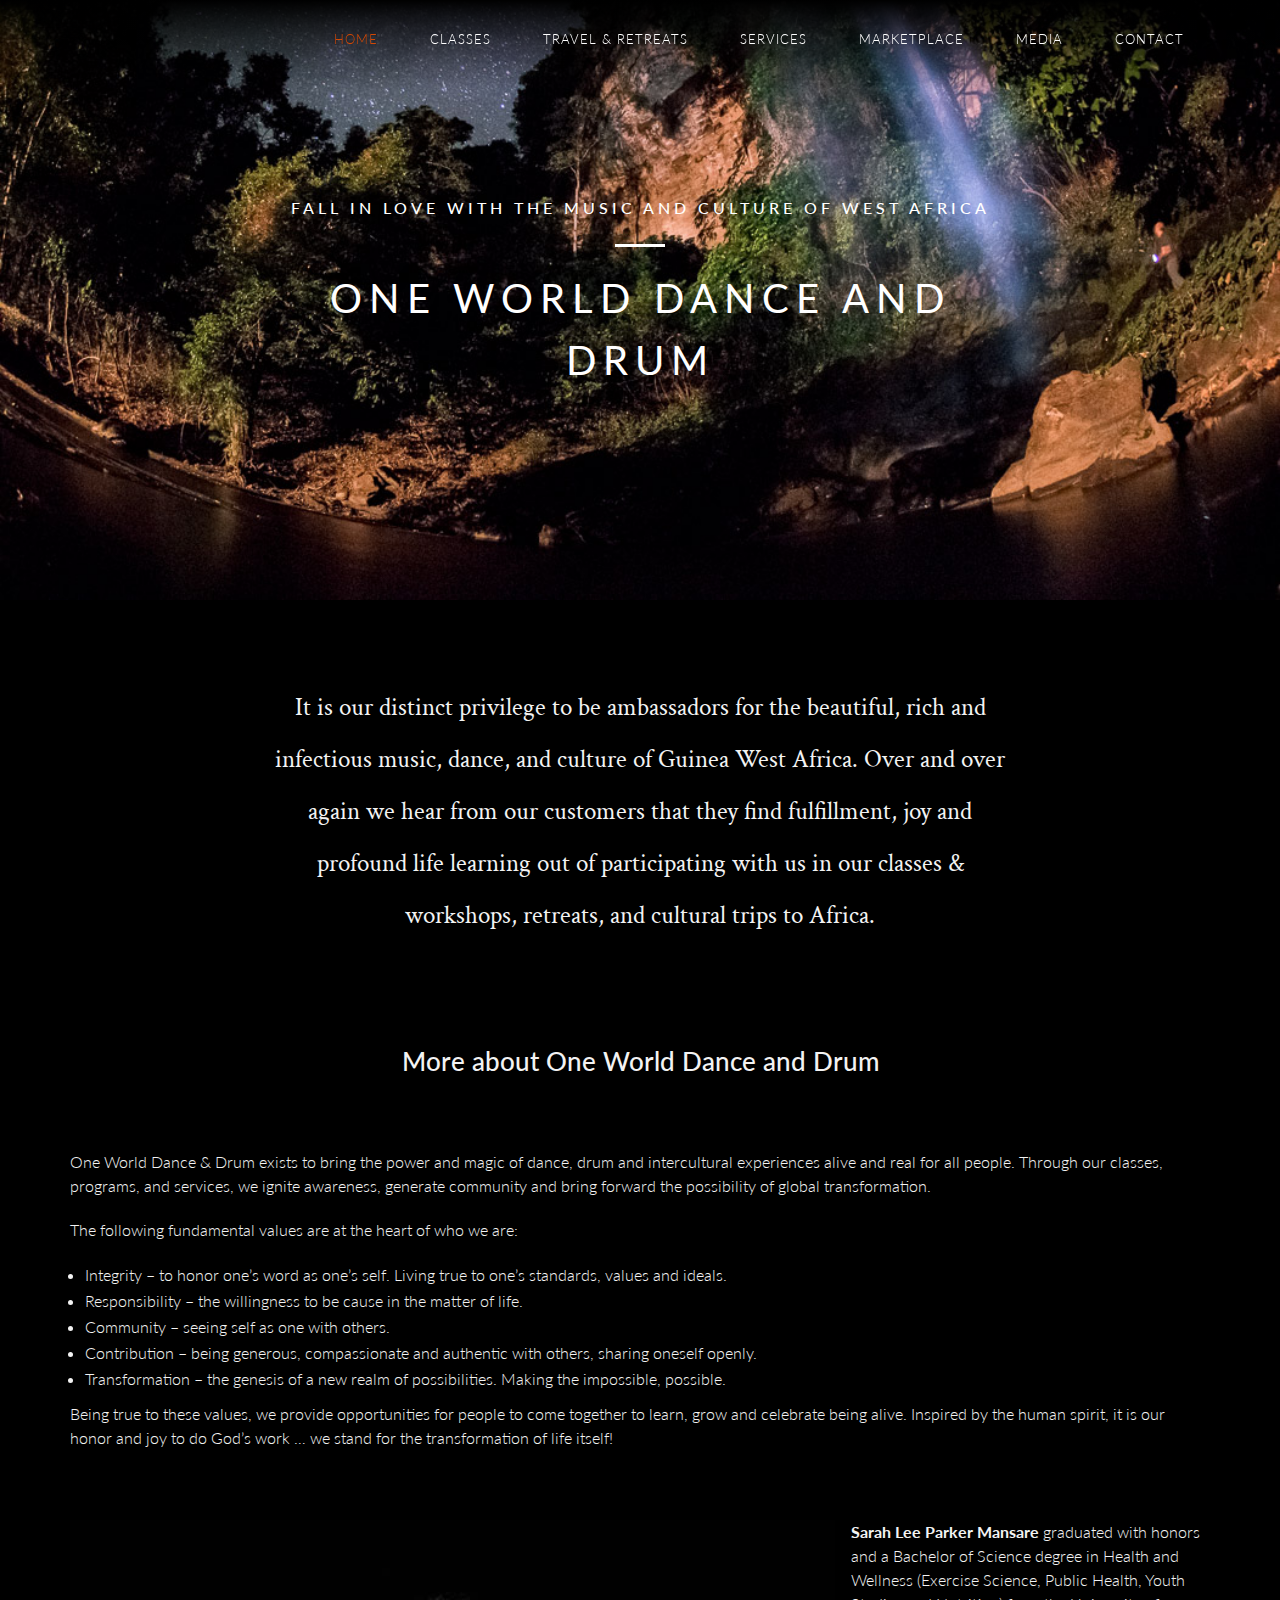
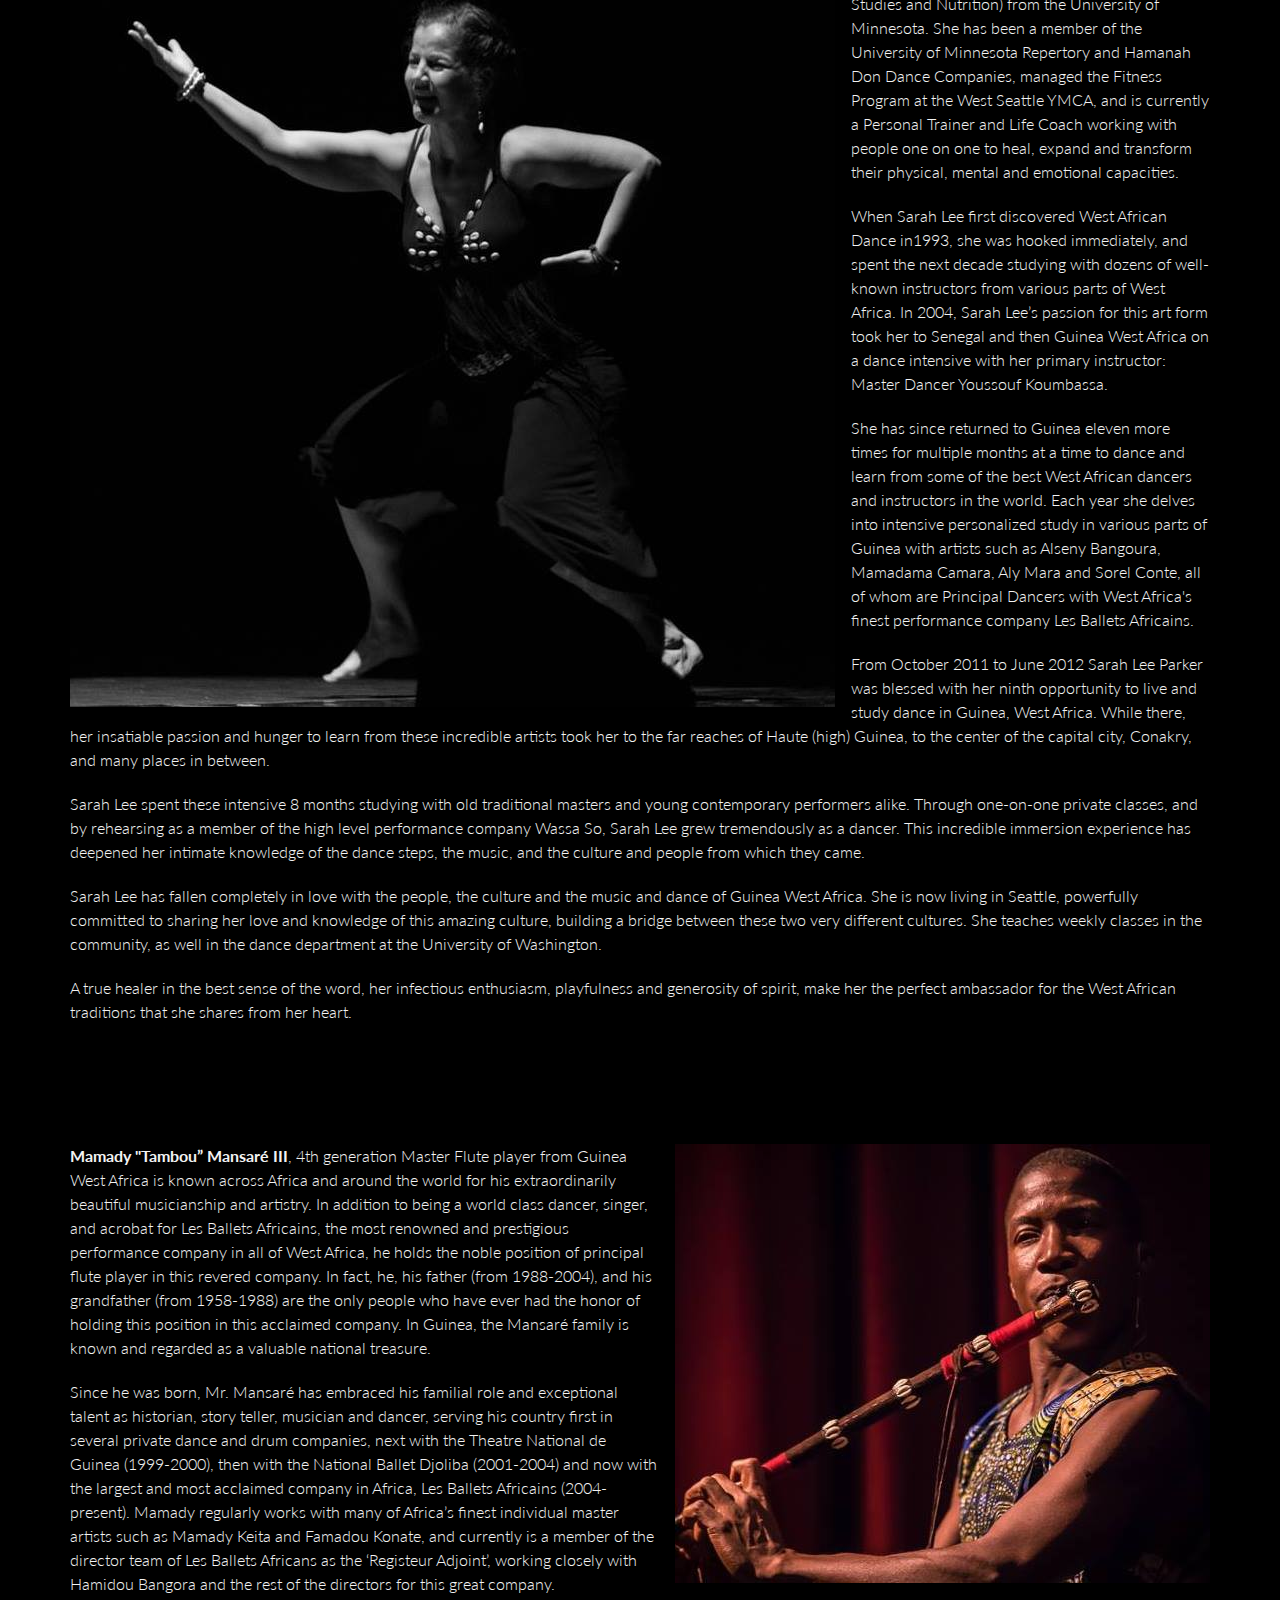
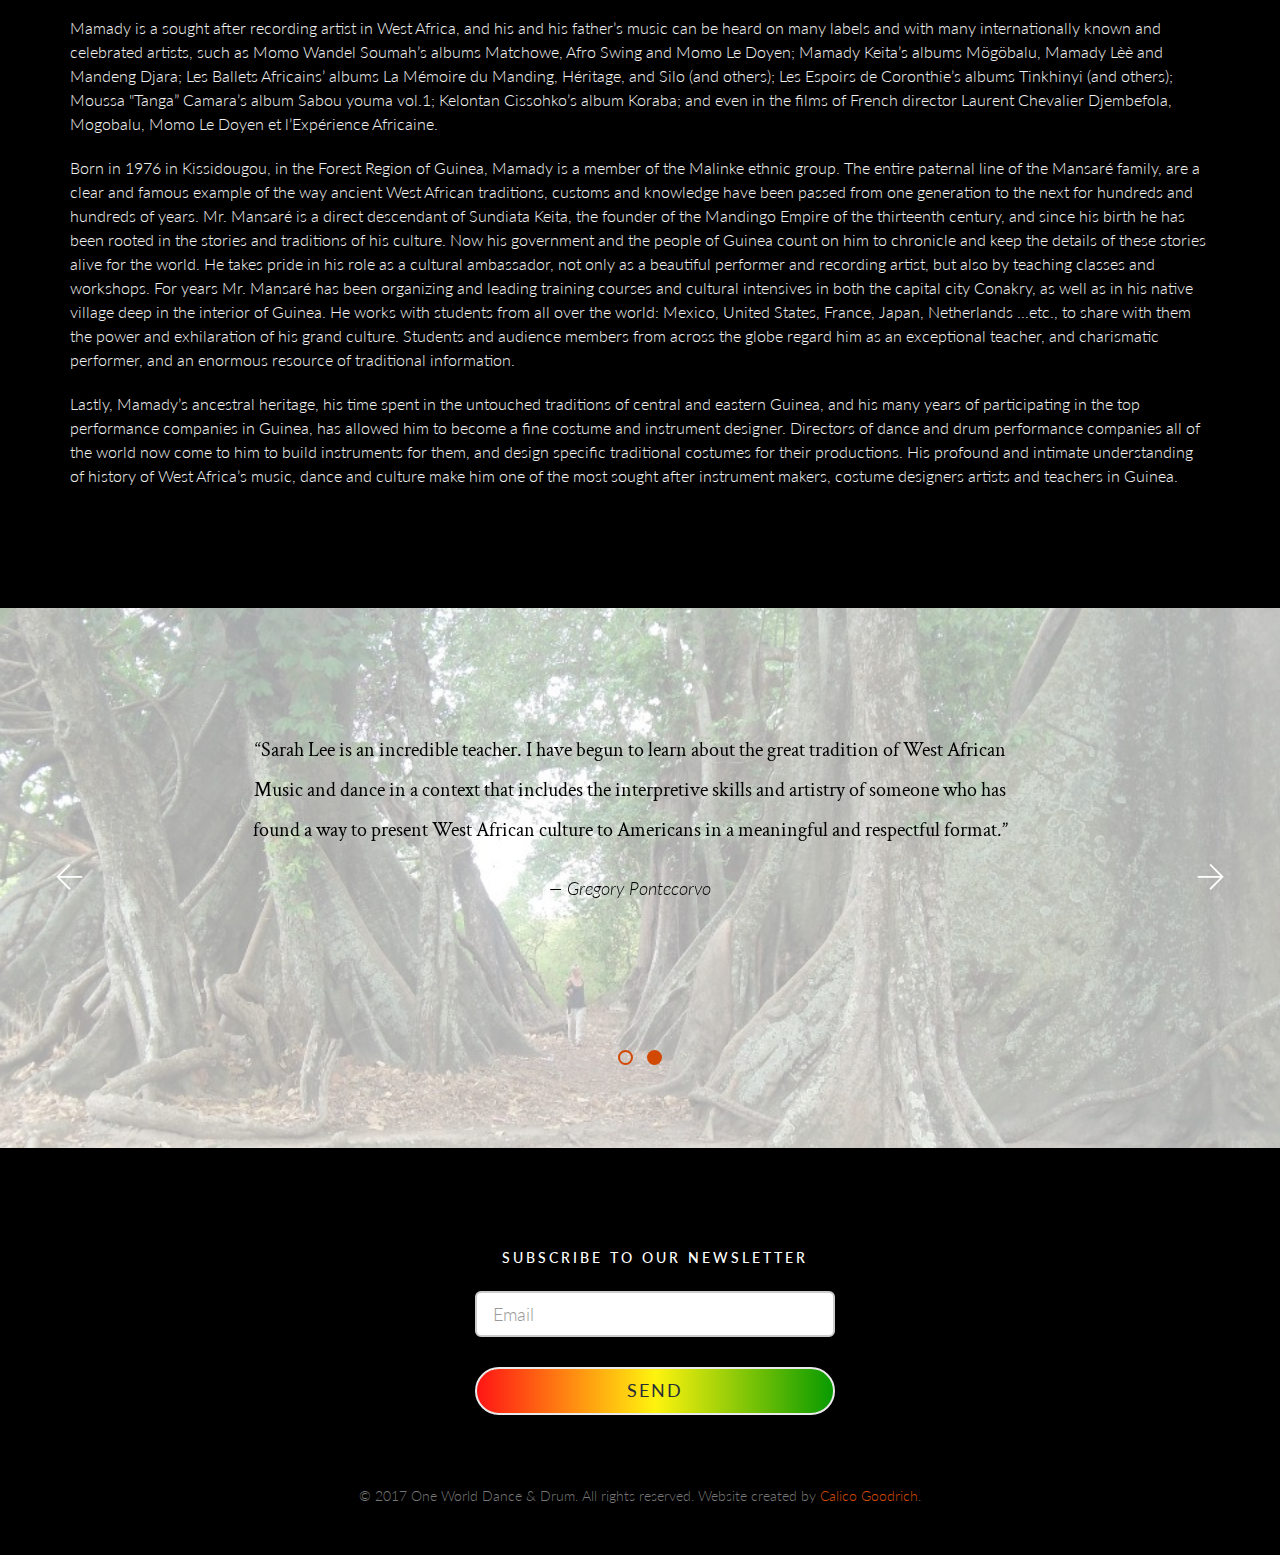
==== commit d7f10bd6: "more footer stuff" ====
--- a/index.html
+++ b/index.html
@@ -225,7 +225,7 @@
 							</div>
 						</section>
 
-						<p class="text-muted fh5co-no-margin-bottom text-center"><small>&copy; 2015 <a href="#">Display</a>. All rights reserved. Crafted with love <em>by</em> <a href="http://freehtml5.co" target="_blank">FREEHTML5.co</a> <br> Images by <a href="http://unsplash.com/" target="_blank">Unsplash</a></small></p>
+						<p class="text-muted fh5co-no-margin-bottom text-center"><small>&copy; 2017 One World Dance & Drum. All rights reserved. Website created by <a href="http://calicogoodrich.com" target="_blank">Calico Goodrich</a>.</small></p>
 
 					</div>
 				</footer>
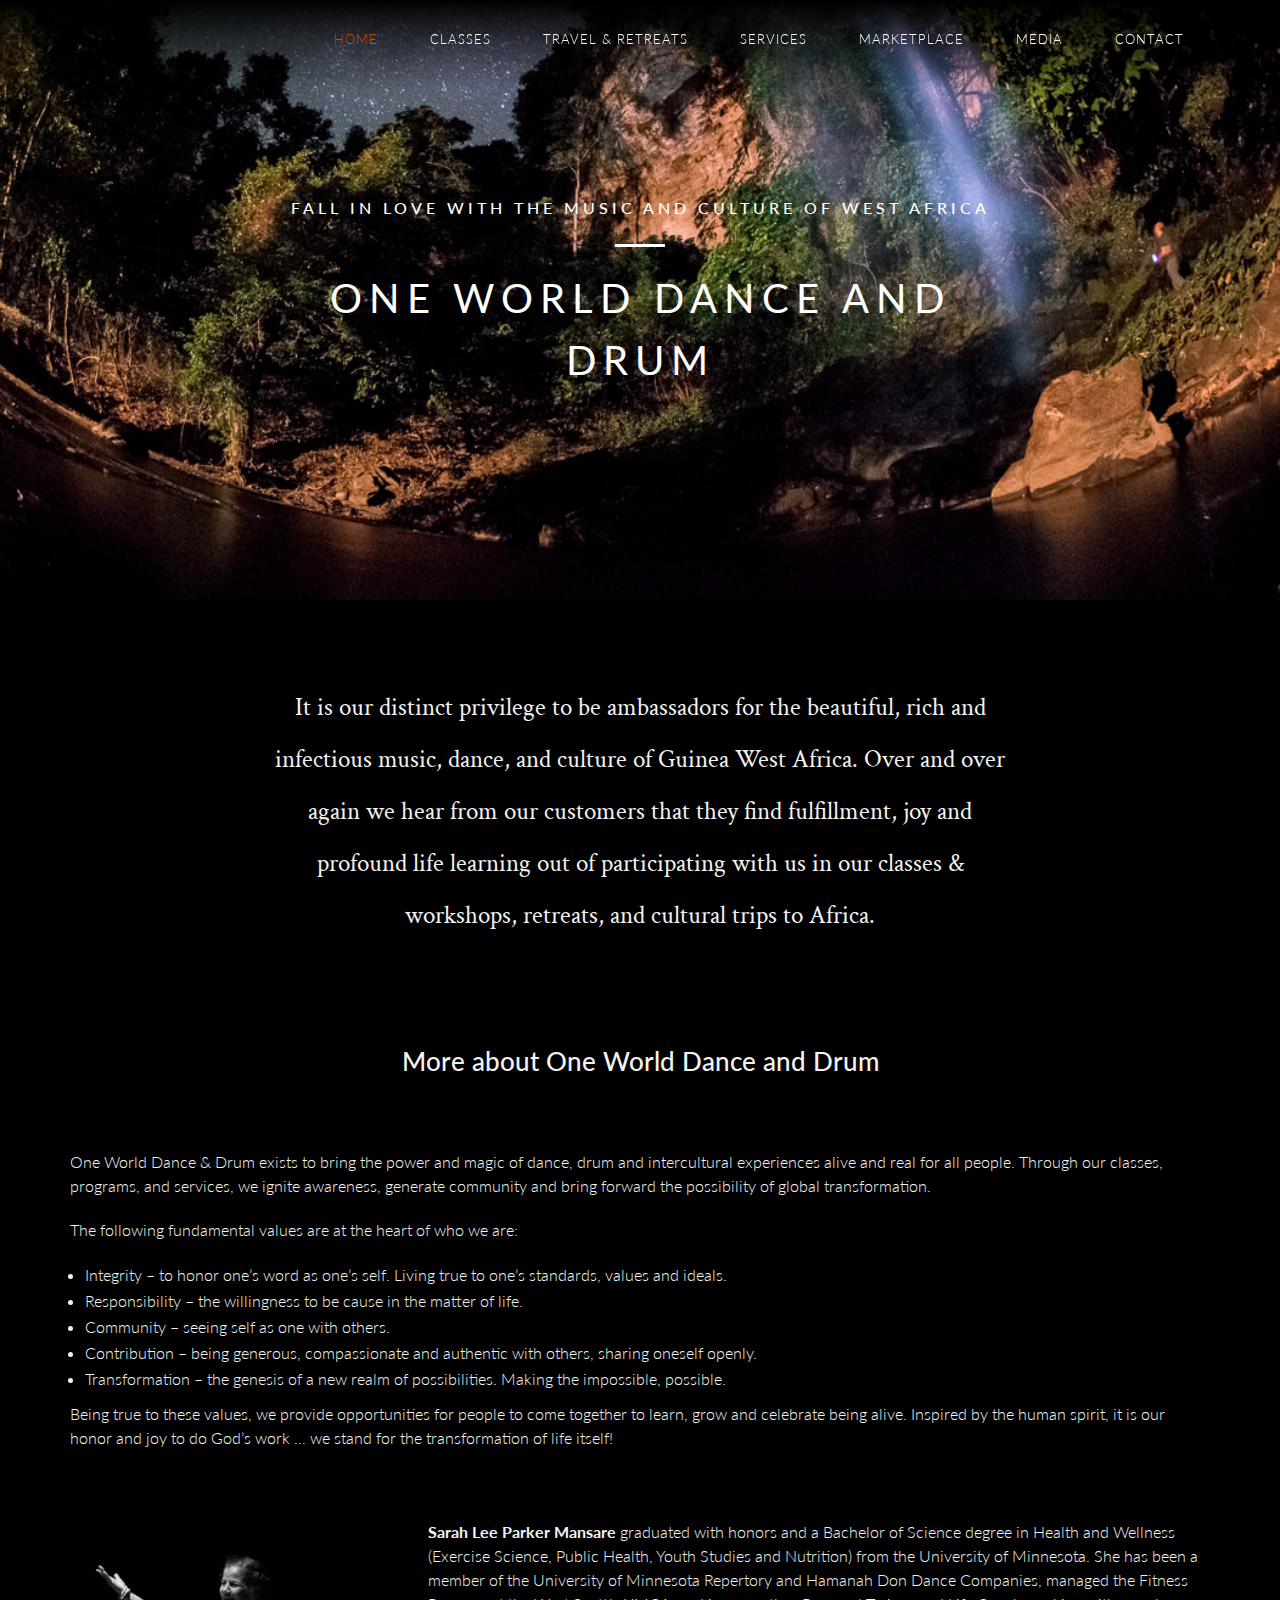
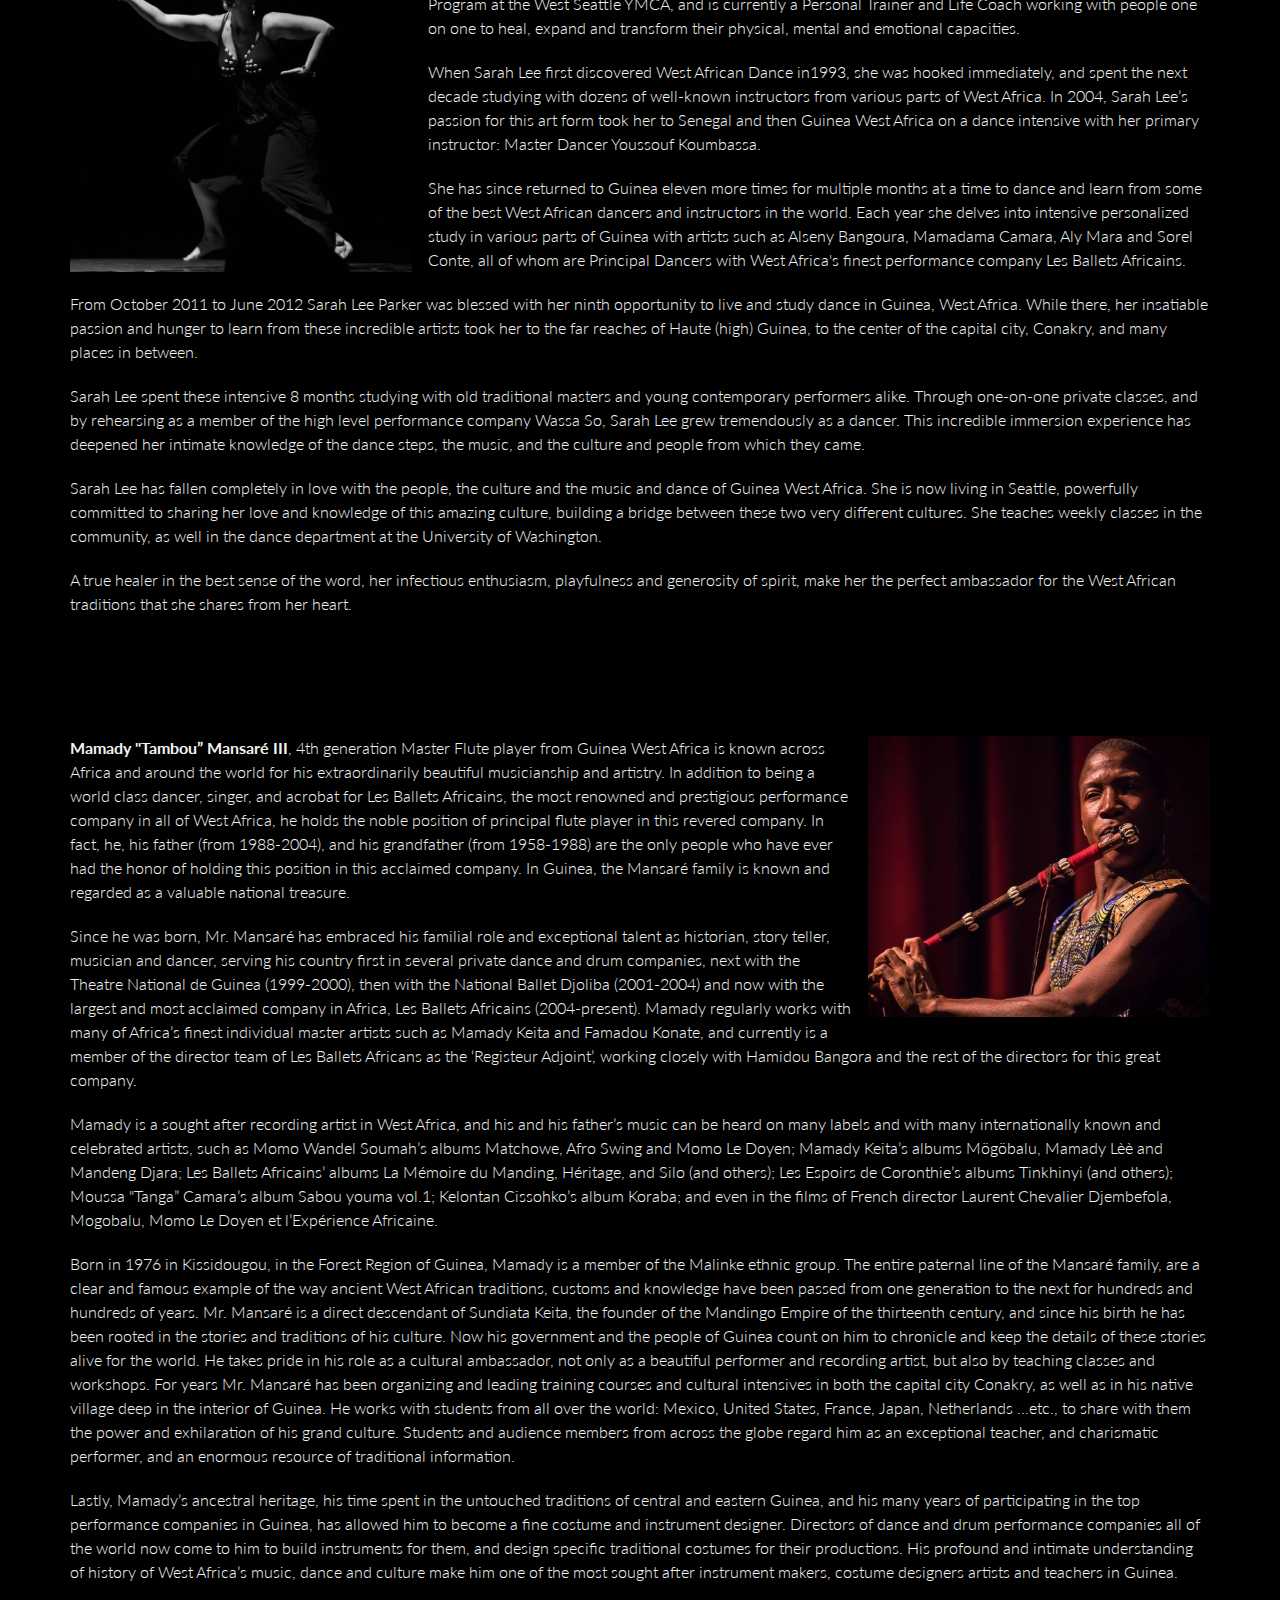
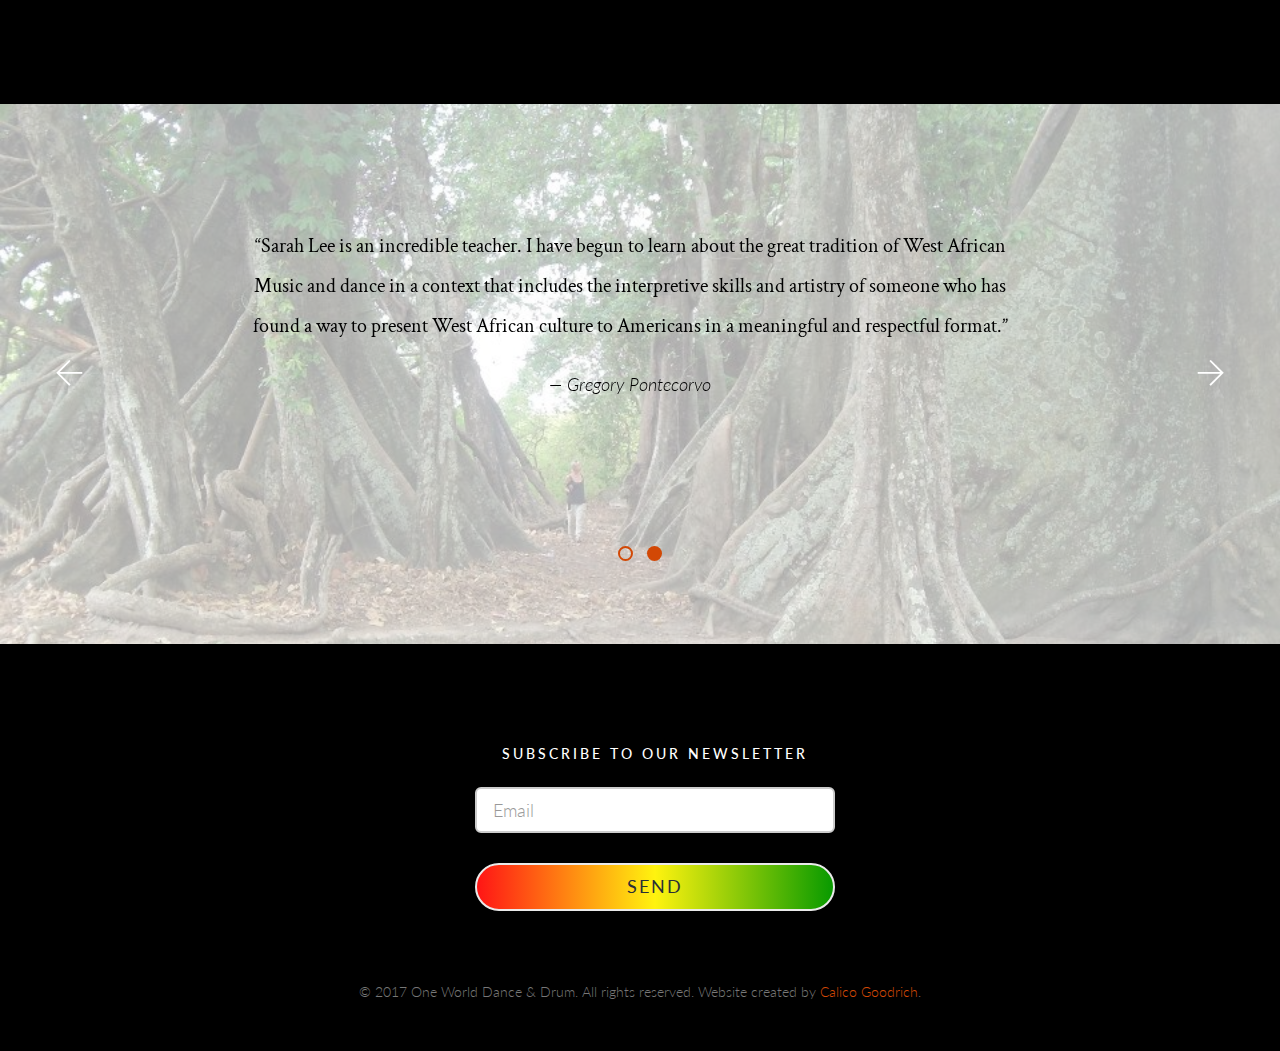
==== commit a15cce44: "set width on bio images, font size for testimonials in mobile view" ====
--- a/index.html
+++ b/index.html
@@ -151,7 +151,7 @@
 								<div class="fh5co-spacer fh5co-spacer-sm"></div>
 							</div>
 							<div class="col-md-12">
-								<img src="images/sarah_lee.jpg" alt="Images" class="fh5co-align-left img-responsive">
+								<img src="images/sarah_lee.jpg" alt="Images" class="fh5co-align-left img-responsive" style="width:30%;">
 								<p><b>Sarah Lee Parker Mansare</b> graduated with honors and a Bachelor of Science degree in Health and Wellness (Exercise Science, Public Health, Youth Studies and Nutrition) from the University of Minnesota. She has been a member of the University of Minnesota Repertory and Hamanah Don Dance Companies, managed the Fitness Program at the West Seattle YMCA, and is currently a Personal Trainer and Life Coach working with people one on one to heal, expand and transform their physical, mental and emotional capacities.</p>
 								<p>When Sarah Lee first discovered West African Dance in1993, she was hooked immediately, and spent the next decade studying with dozens of well-known instructors from various parts of West Africa. In 2004, Sarah Lee’s passion for this art form took her to Senegal and then Guinea West Africa on a dance intensive with her primary instructor: Master Dancer Youssouf Koumbassa.</p>
 								<p>She has since returned to Guinea eleven more times for multiple months at a time to dance and learn from some of the best West African dancers and instructors in the world. Each year she delves into intensive personalized study in various parts of Guinea with artists such as Alseny Bangoura, Mamadama Camara, Aly Mara and Sorel Conte, all of whom are Principal Dancers with West Africa's finest performance company Les Ballets Africains.</p>
@@ -162,7 +162,7 @@
 
 								<div class="fh5co-spacer fh5co-spacer-lg"></div>
 
-								<img src="images/mamady.jpg" alt="Images" class="fh5co-align-right img-responsive">
+								<img src="images/mamady.jpg" alt="Images" class="fh5co-align-right img-responsive" style="width:30%;">
 								<p><b>Mamady "Tambou” Mansaré III</b>, 4th generation Master Flute player from Guinea West Africa is known across Africa and around the world for his extraordinarily beautiful musicianship and artistry.  In addition to being a world class dancer, singer, and acrobat for Les Ballets Africains, the most renowned and prestigious performance company in all of West Africa, he holds the noble position of principal flute player in this revered company.  In fact, he, his father (from 1988-2004), and his grandfather (from 1958-1988) are the only people who have ever had the honor of holding this position in this acclaimed company.  In Guinea, the Mansaré family is known and regarded as a valuable national treasure.</p>
 								<p>Since he was born, Mr. Mansaré has embraced his familial role and exceptional talent as historian, story teller, musician and dancer, serving his country first in several private dance and drum companies, next with the Theatre National de Guinea (1999-2000), then with the National Ballet Djoliba (2001-2004) and now with the largest and most acclaimed company in Africa, Les Ballets Africains (2004-present).  Mamady regularly works with many of Africa’s finest individual master artists such as Mamady Keita and Famadou Konate, and currently is a member of the director team of Les Ballets Africans as the ‘Registeur Adjoint’, working closely with Hamidou Bangora and the rest of the directors for this great company.</p>
 								<p>Mamady is a sought after recording artist in West Africa, and his and his father’s music can be heard on many labels and with many internationally known and celebrated artists, such as Momo Wandel Soumah’s albums Matchowe, Afro Swing and Momo Le Doyen;  Mamady Keita’s albums Mögöbalu, Mamady Lèè and Mandeng Djara;  Les Ballets Africains’ albums La Mémoire du Manding, Héritage, and Silo (and others);  Les Espoirs de Coronthie’s albums Tinkhinyi (and others);  Moussa "Tanga” Camara’s album Sabou youma vol.1;  Kelontan Cissohko’s album Koraba;  and even in the films of French director Laurent Chevalier Djembefola, Mogobalu, Momo Le Doyen et l’Expérience Africaine.</p>
--- a/css/style.css
+++ b/css/style.css
@@ -1236,7 +1236,7 @@
 @media screen and (max-width: 768px) {
   #fh5co-testimonial blockquote {
     width: 100%;
-    font-size: 35px;
+    font-size: 20px;
     line-height: 47px;
   }
 }
